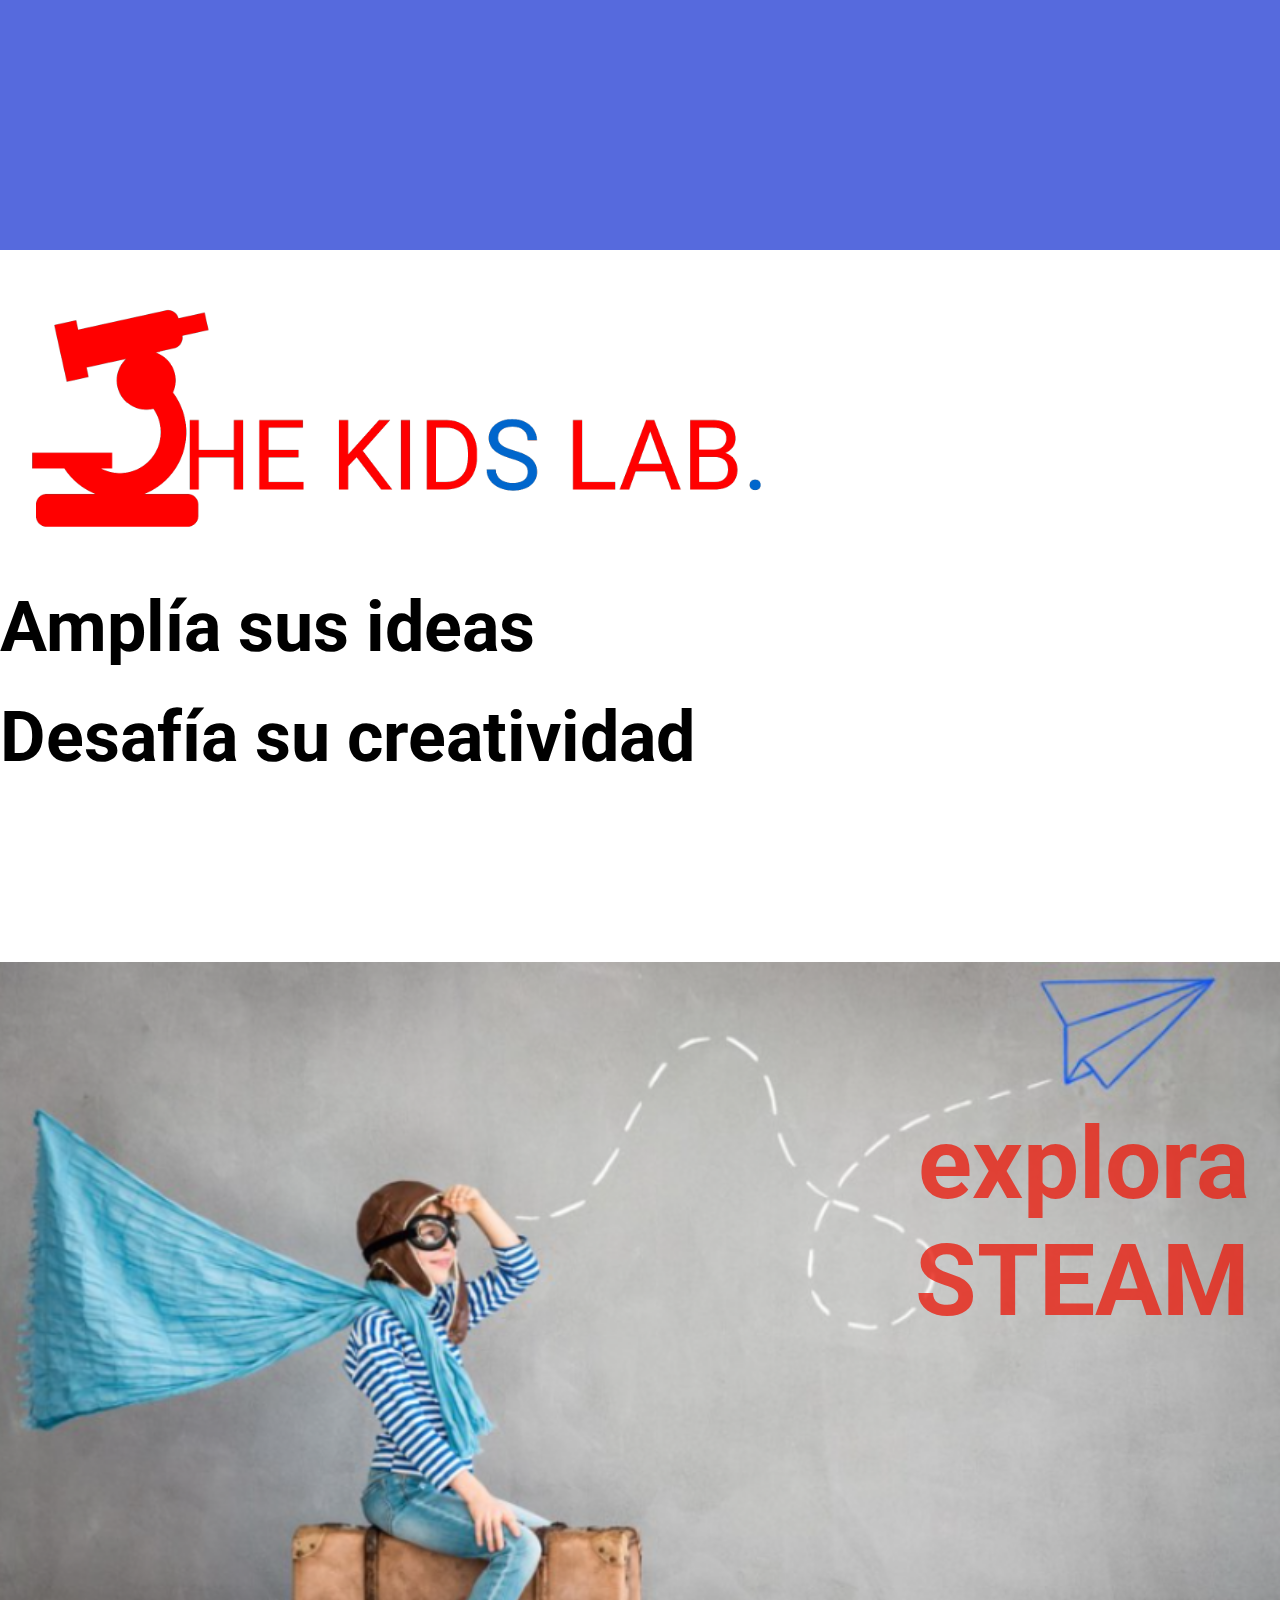
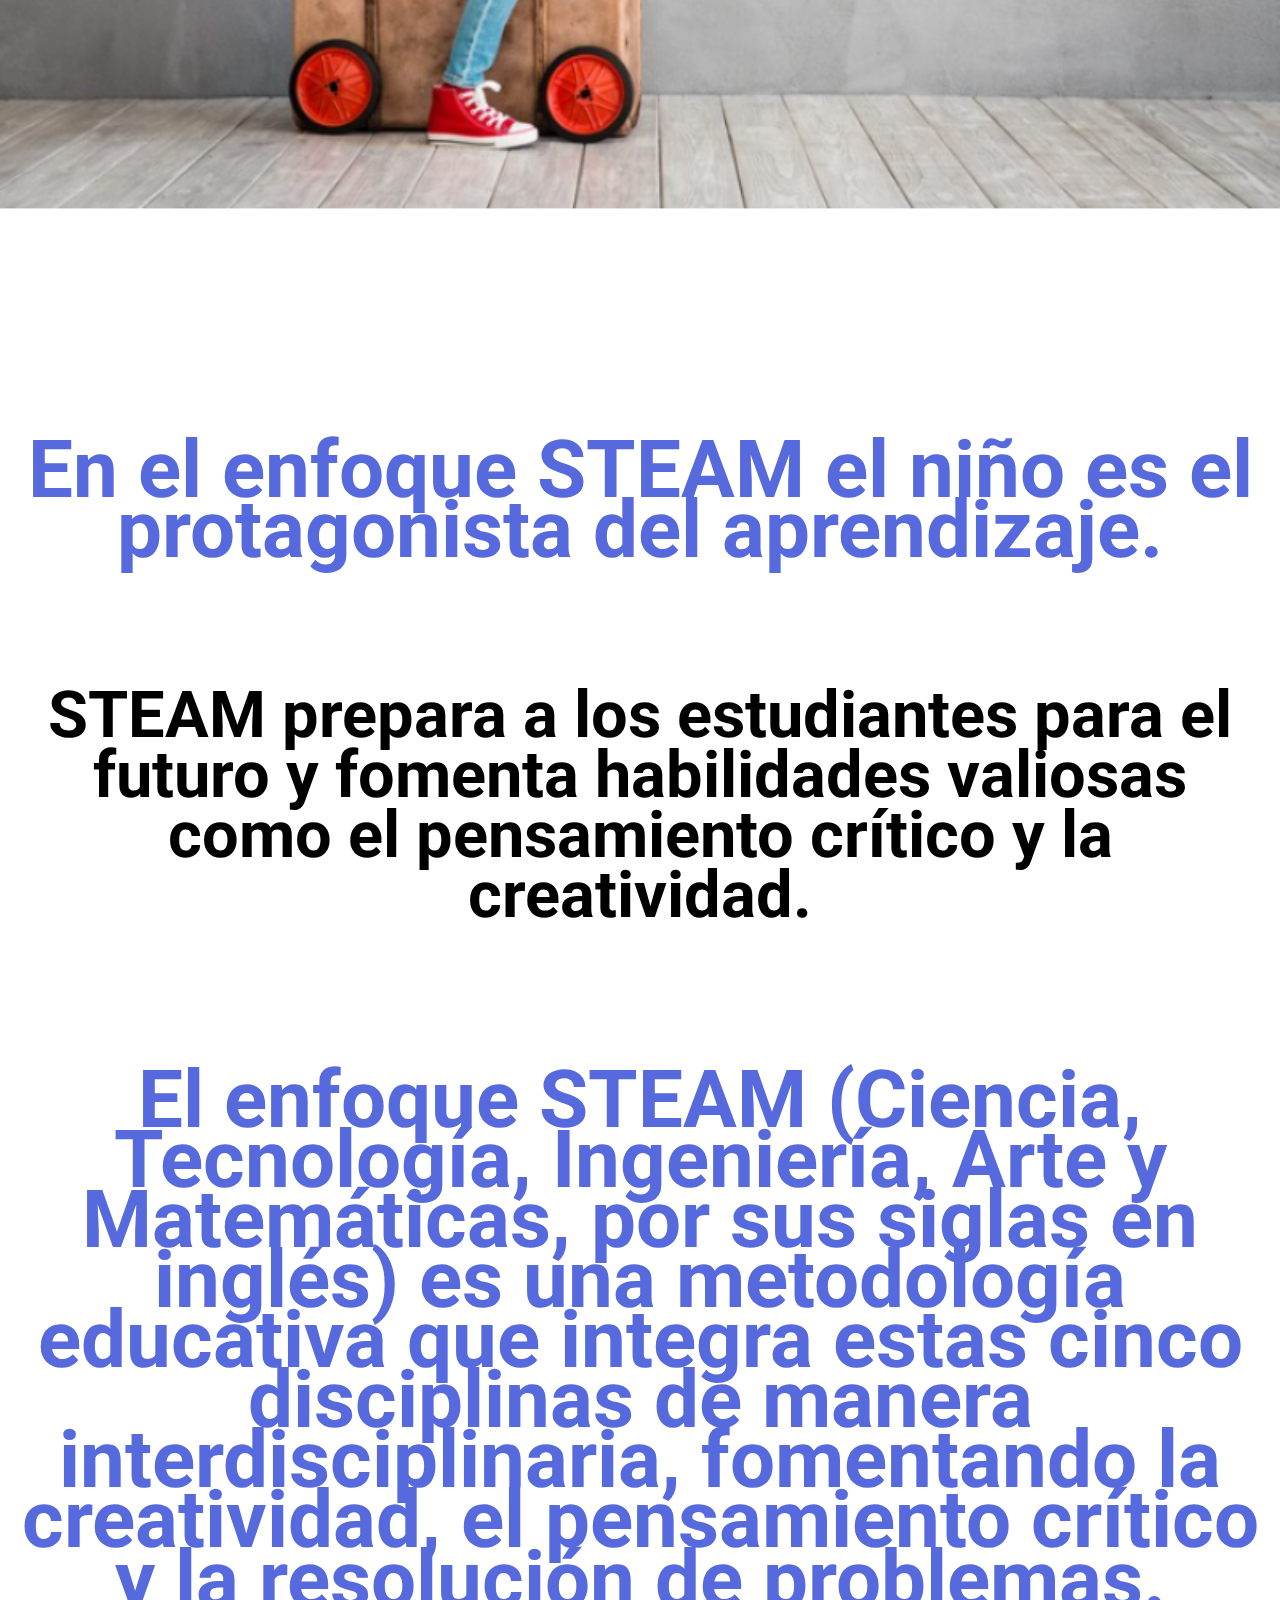
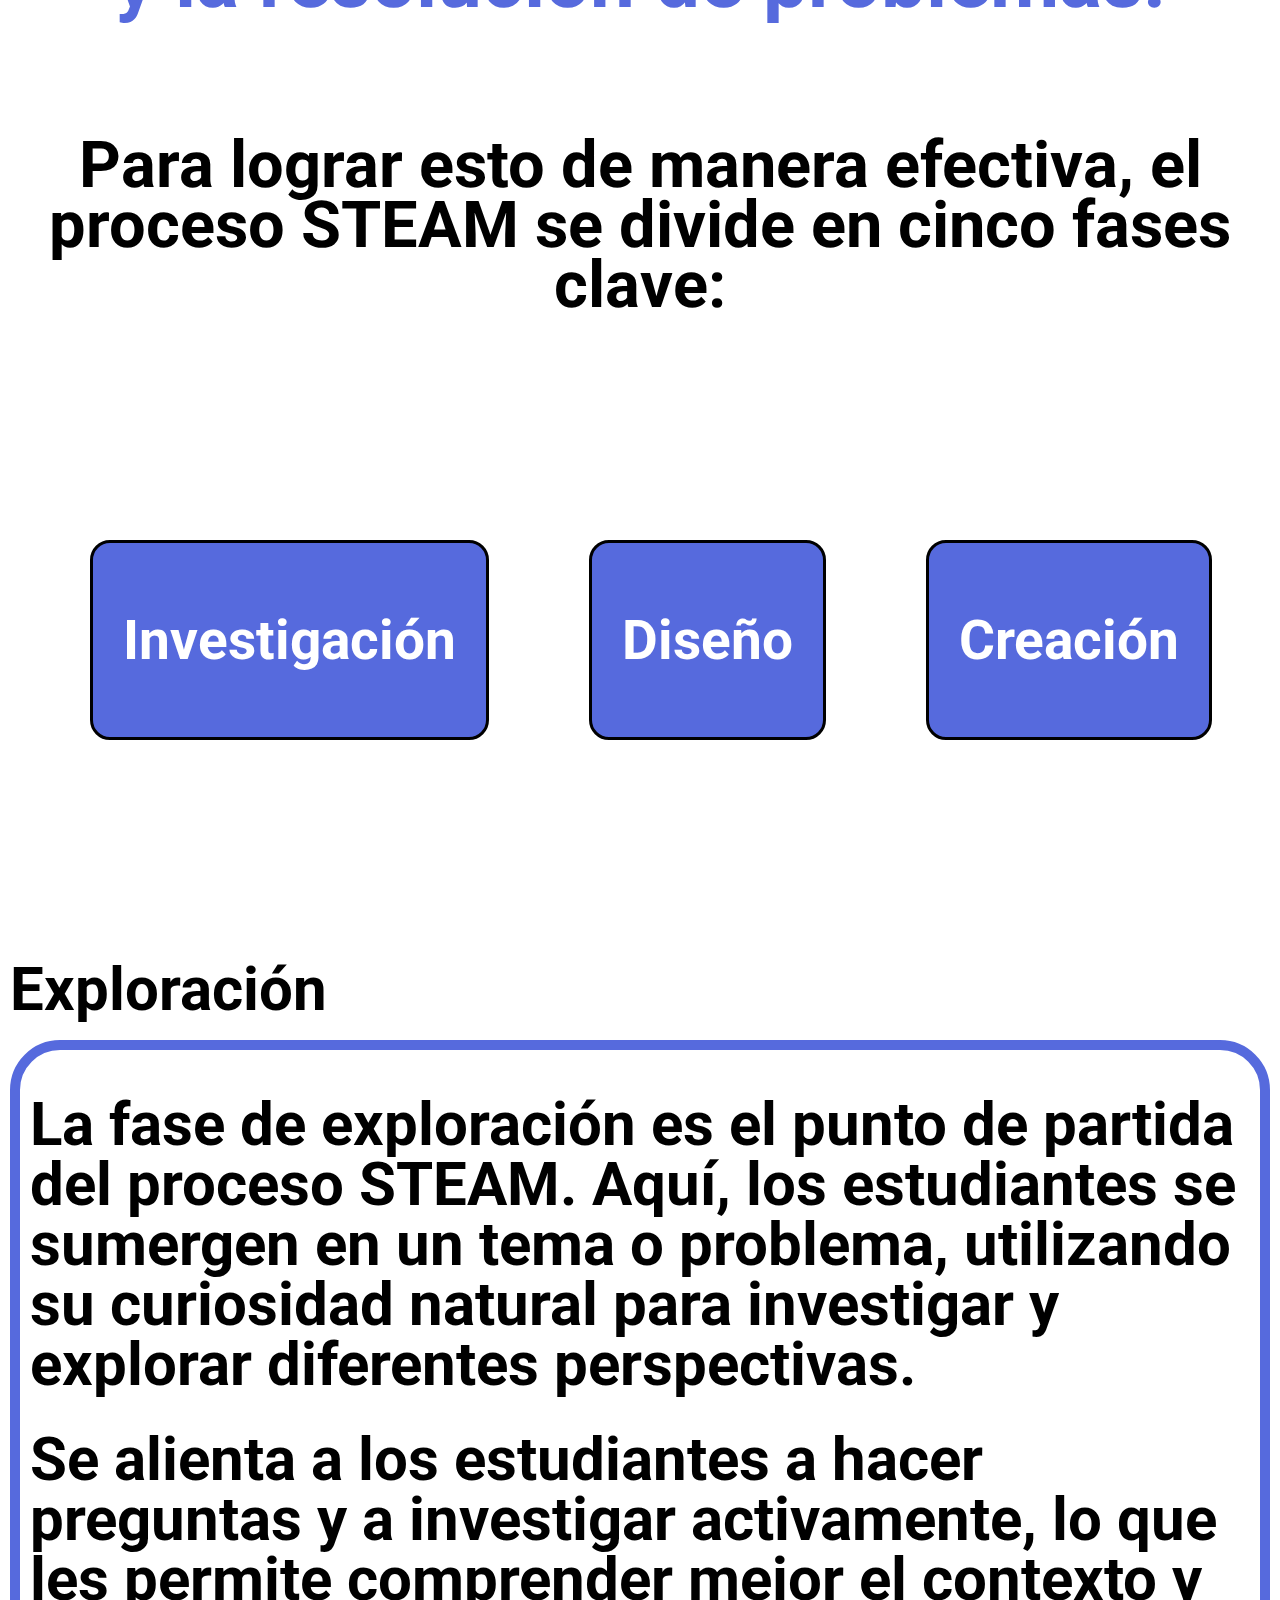
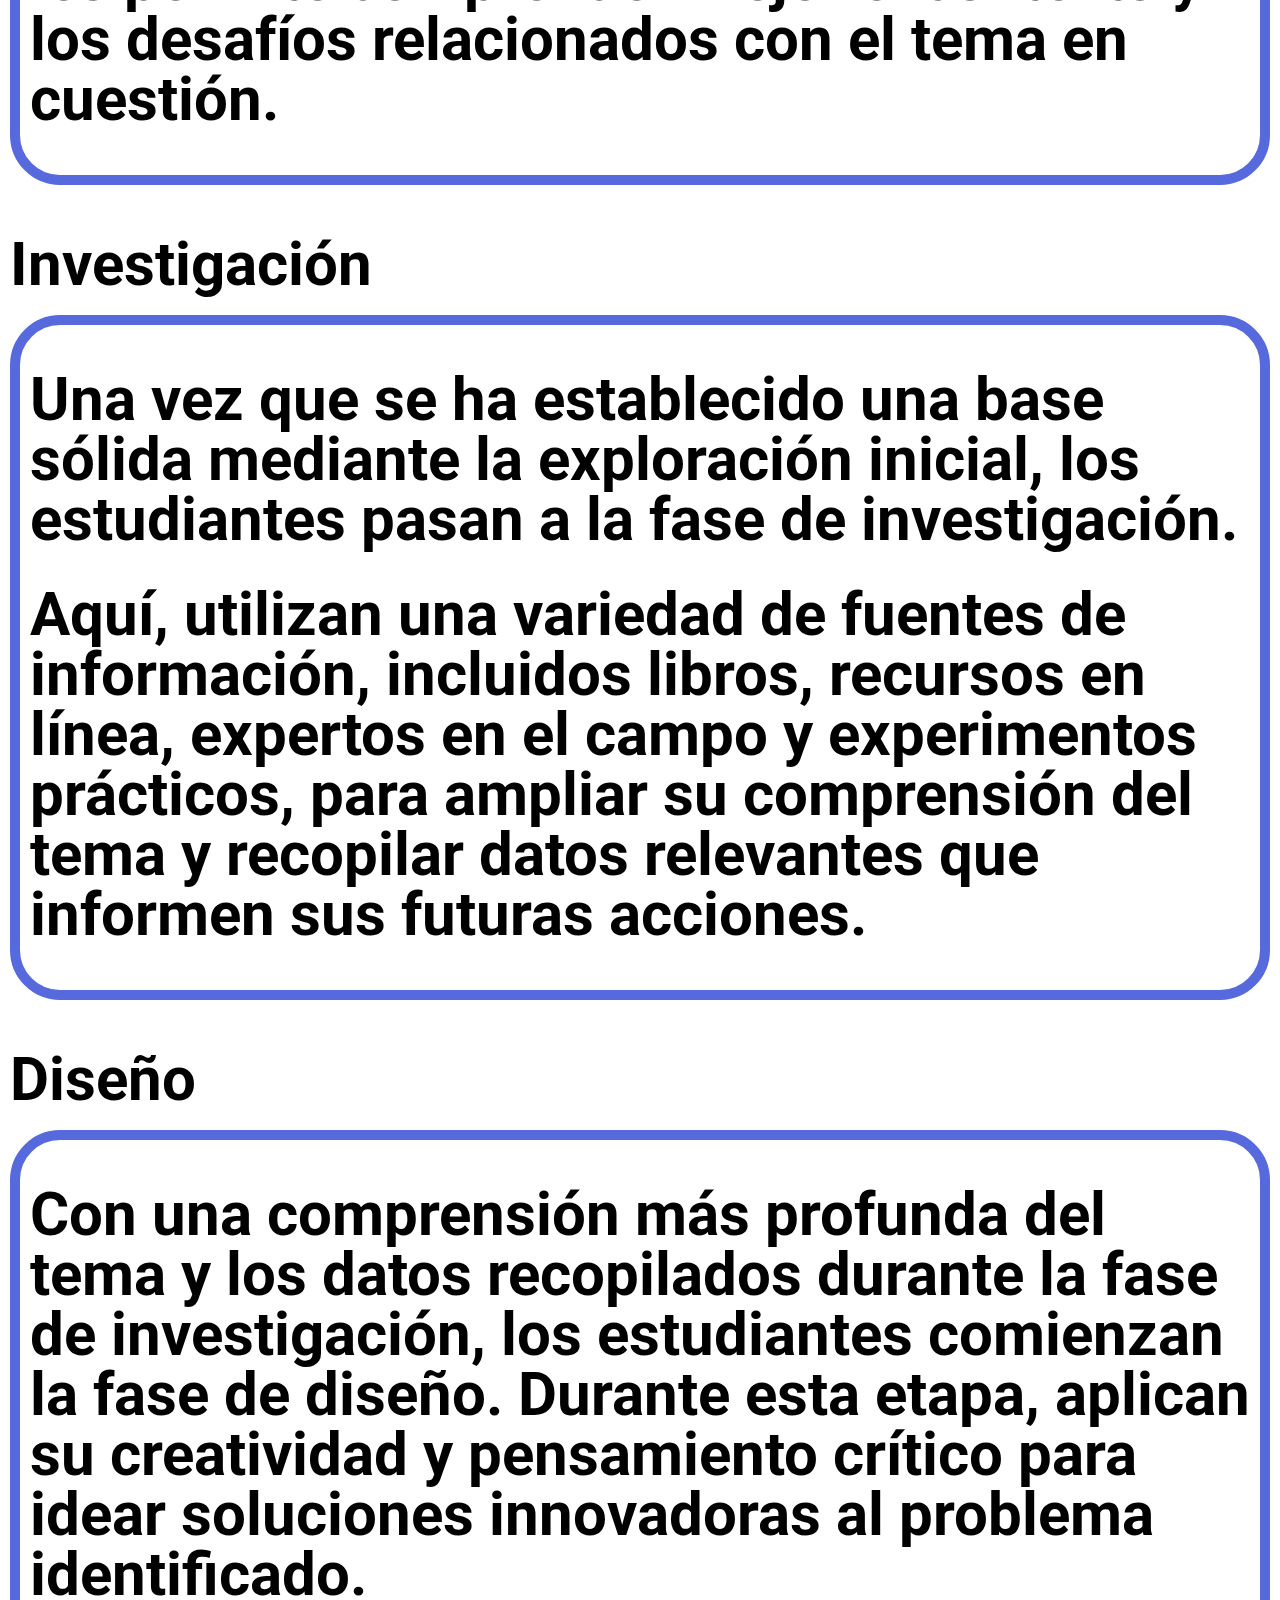
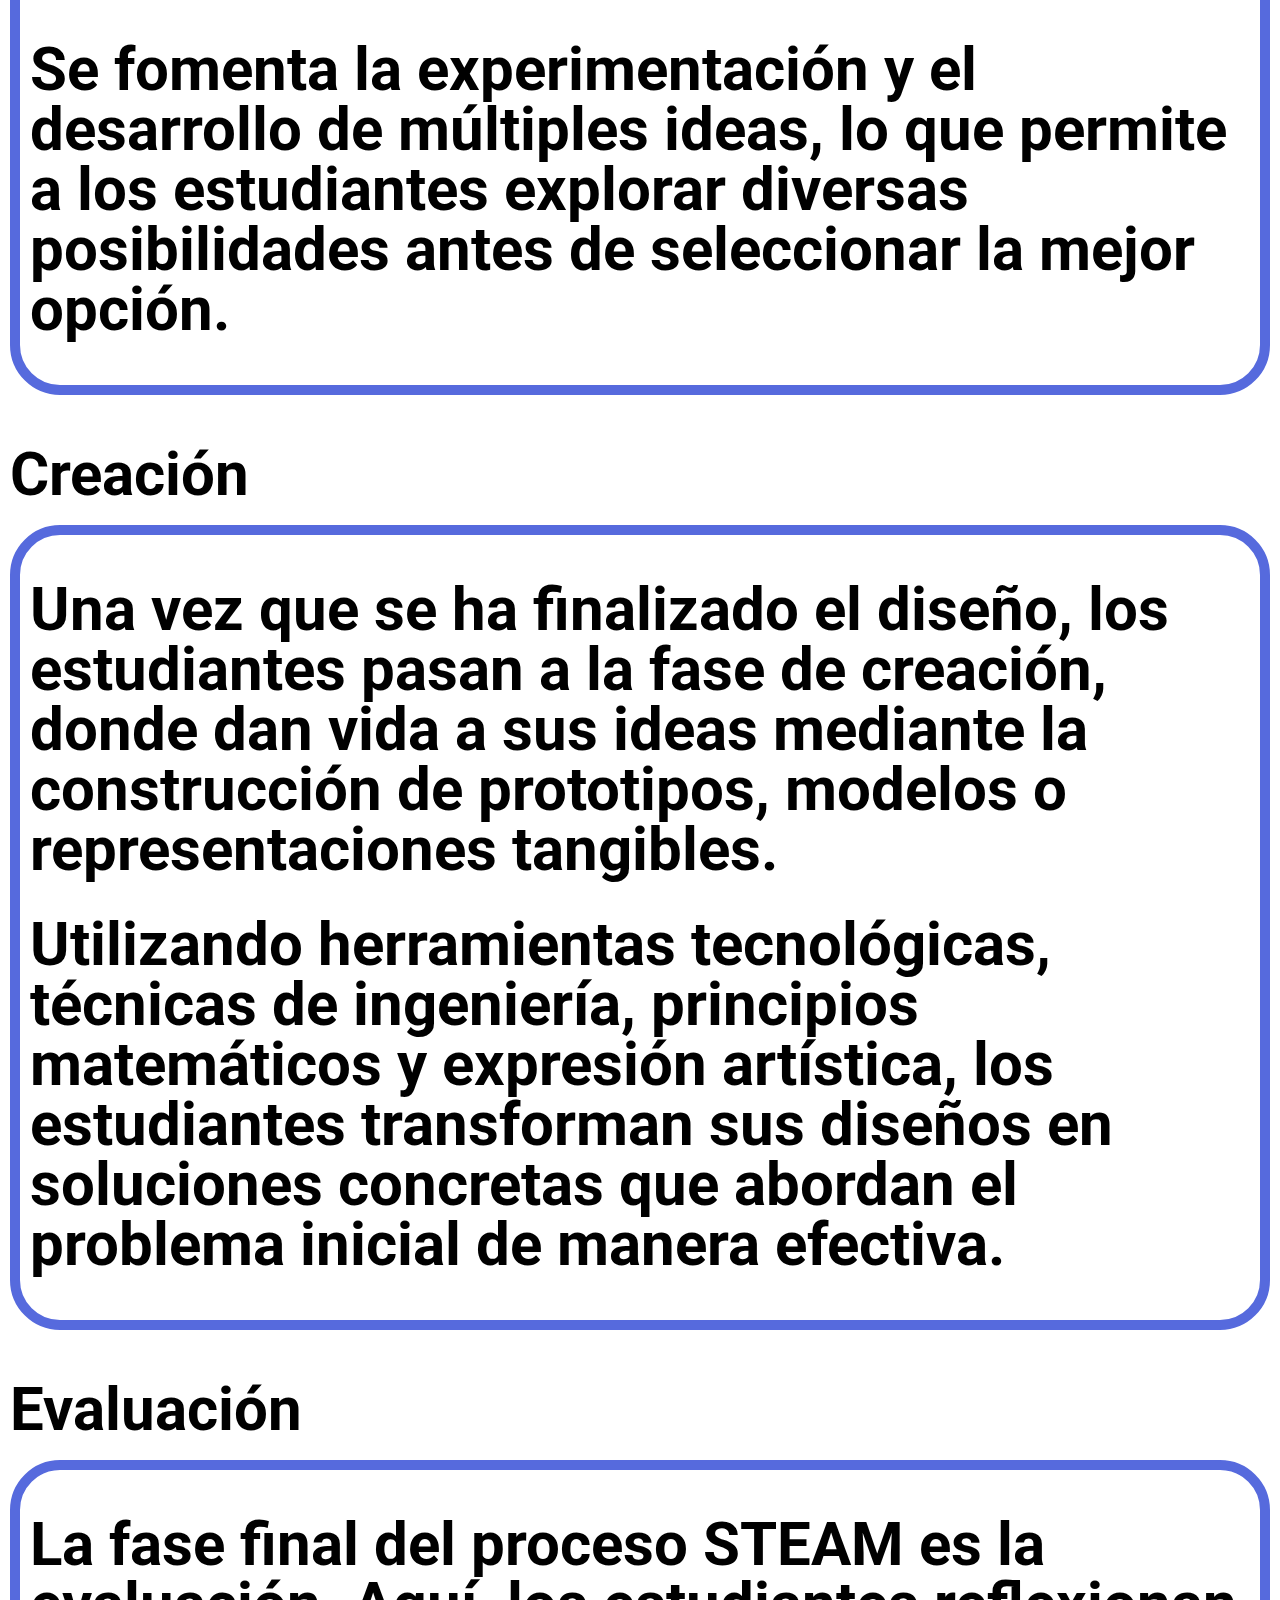
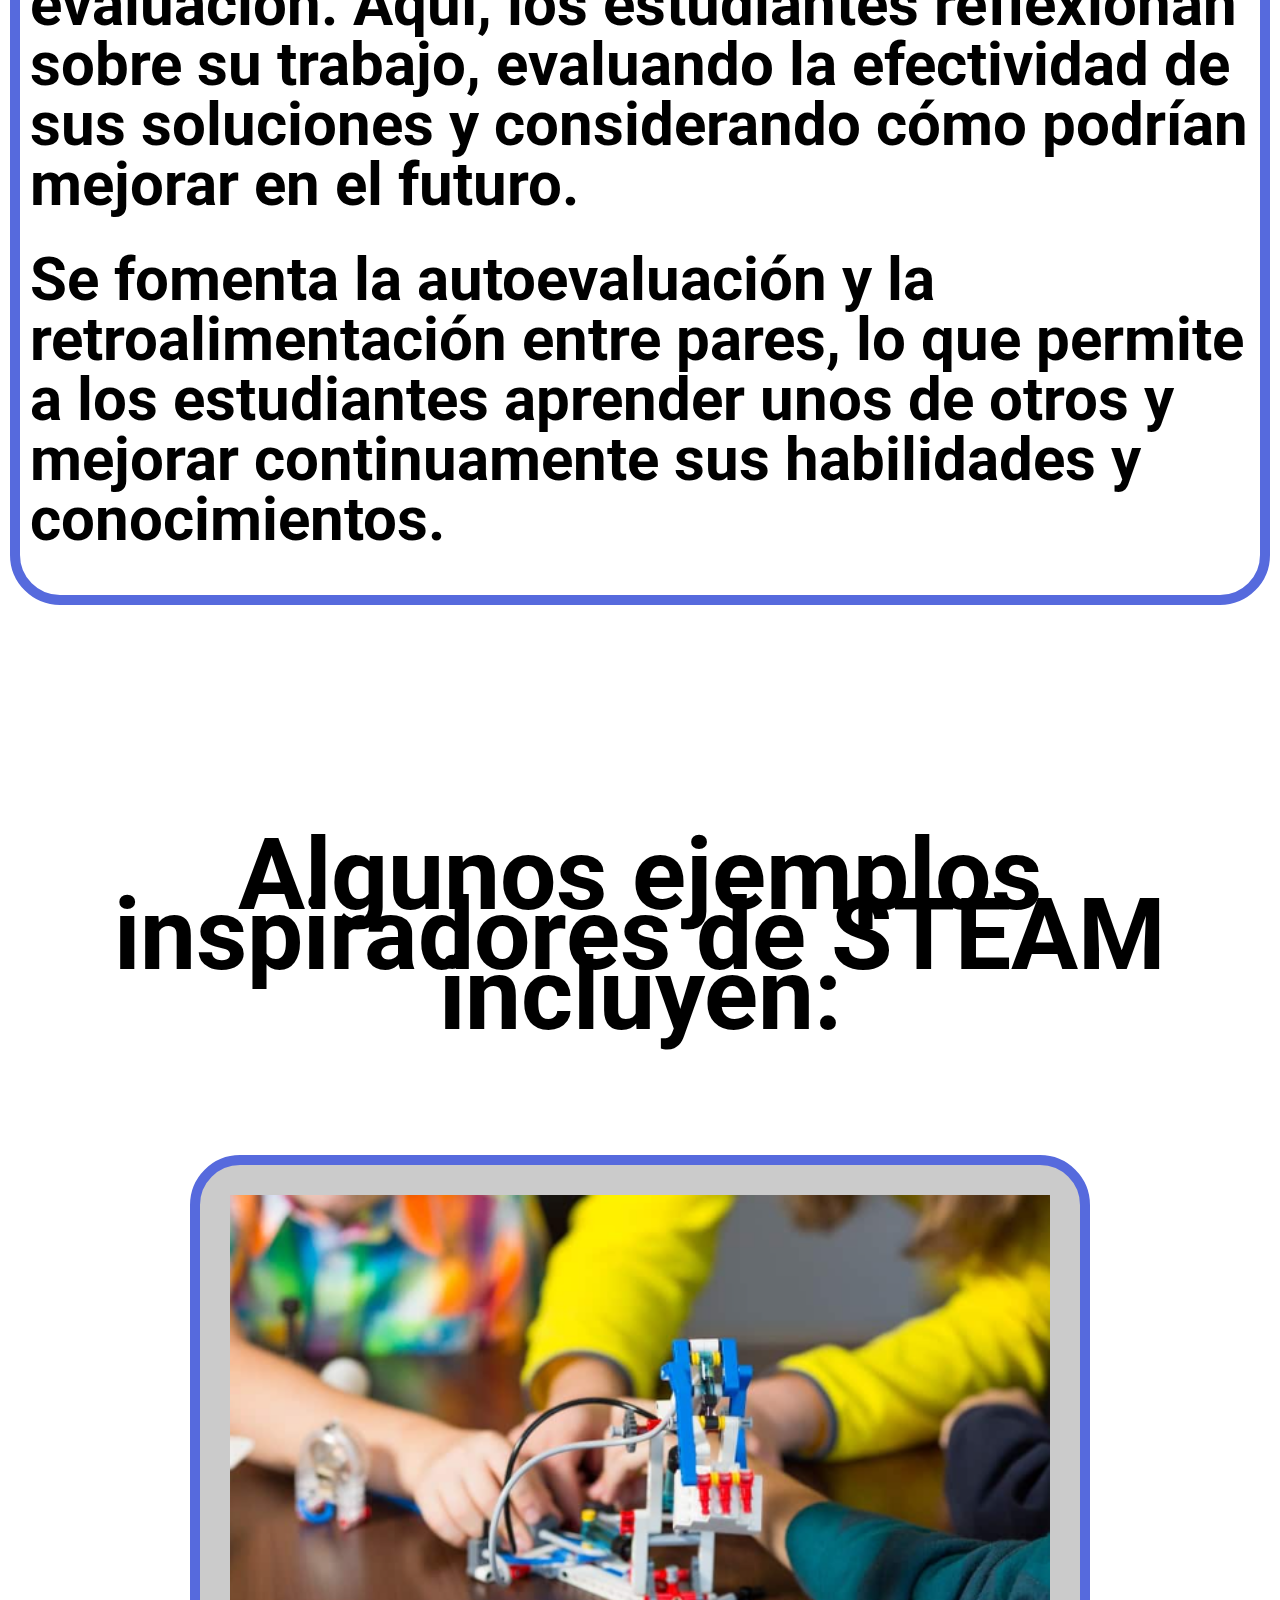
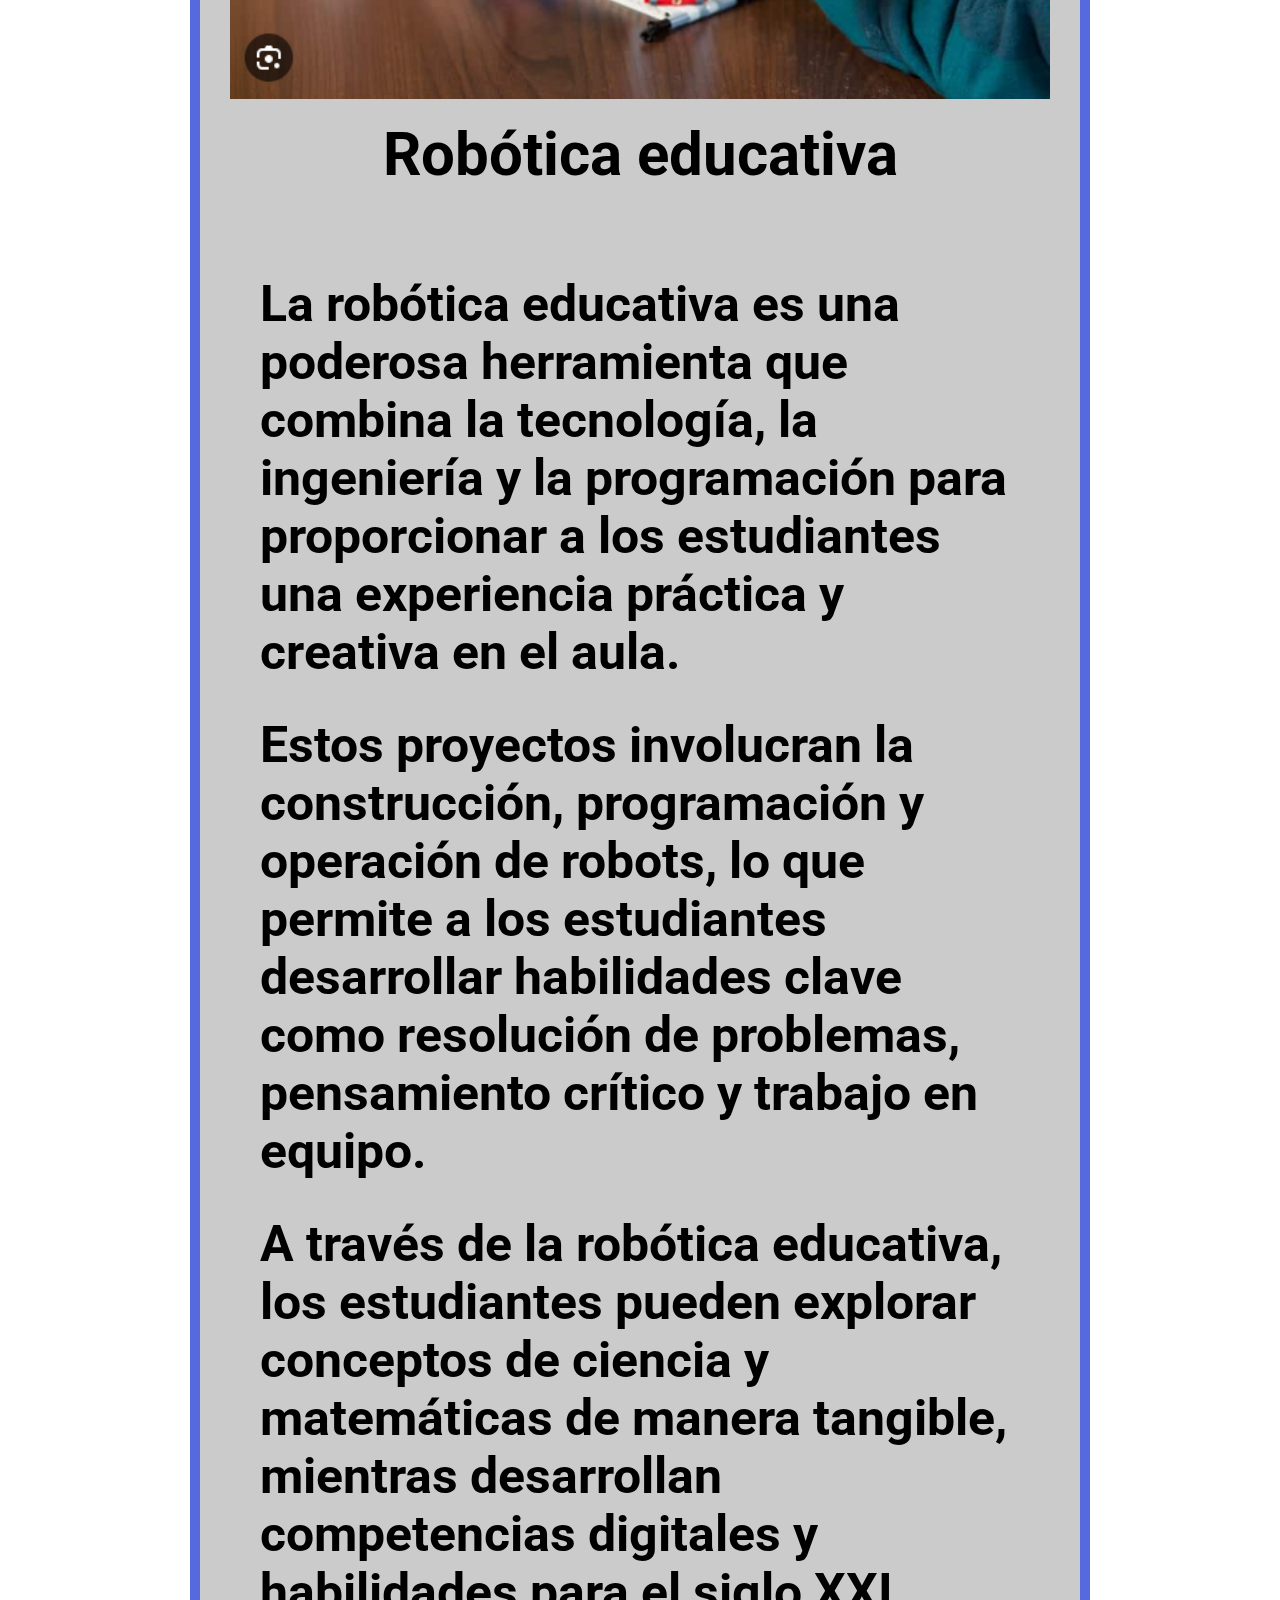
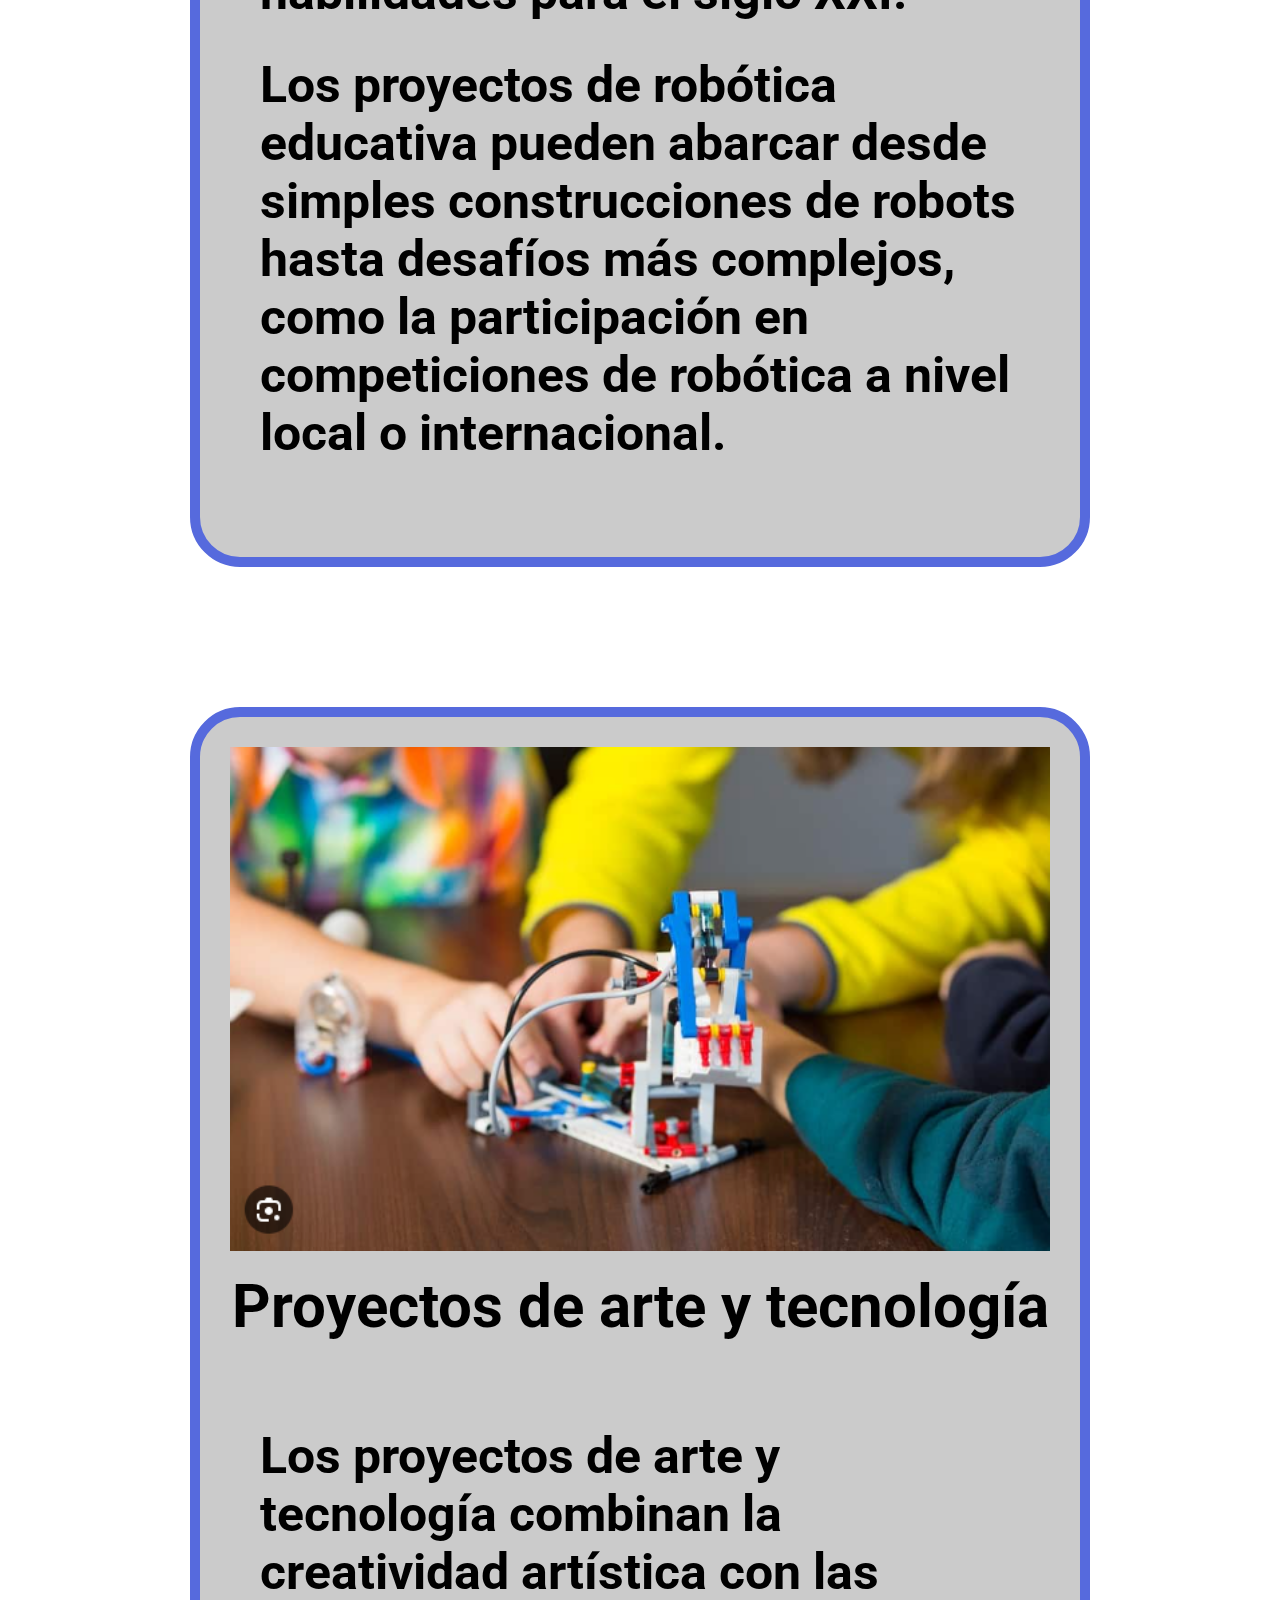
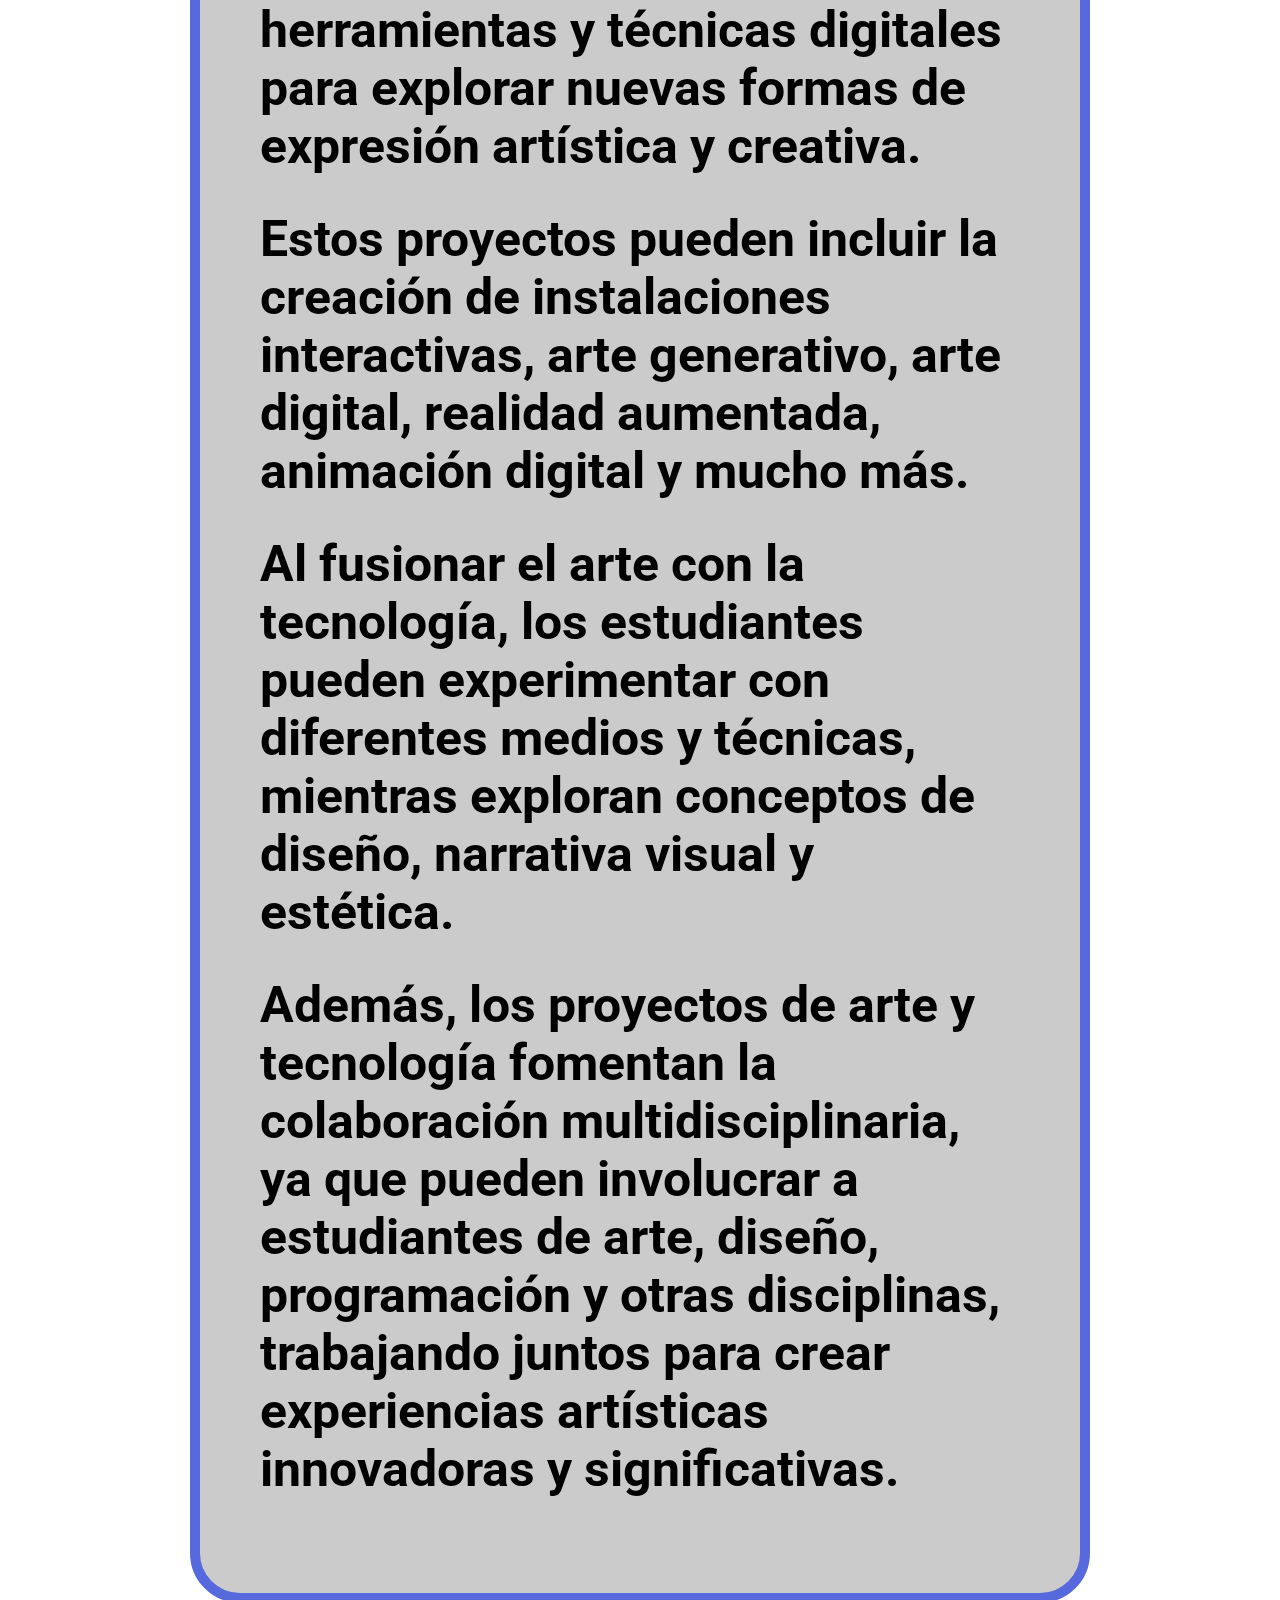
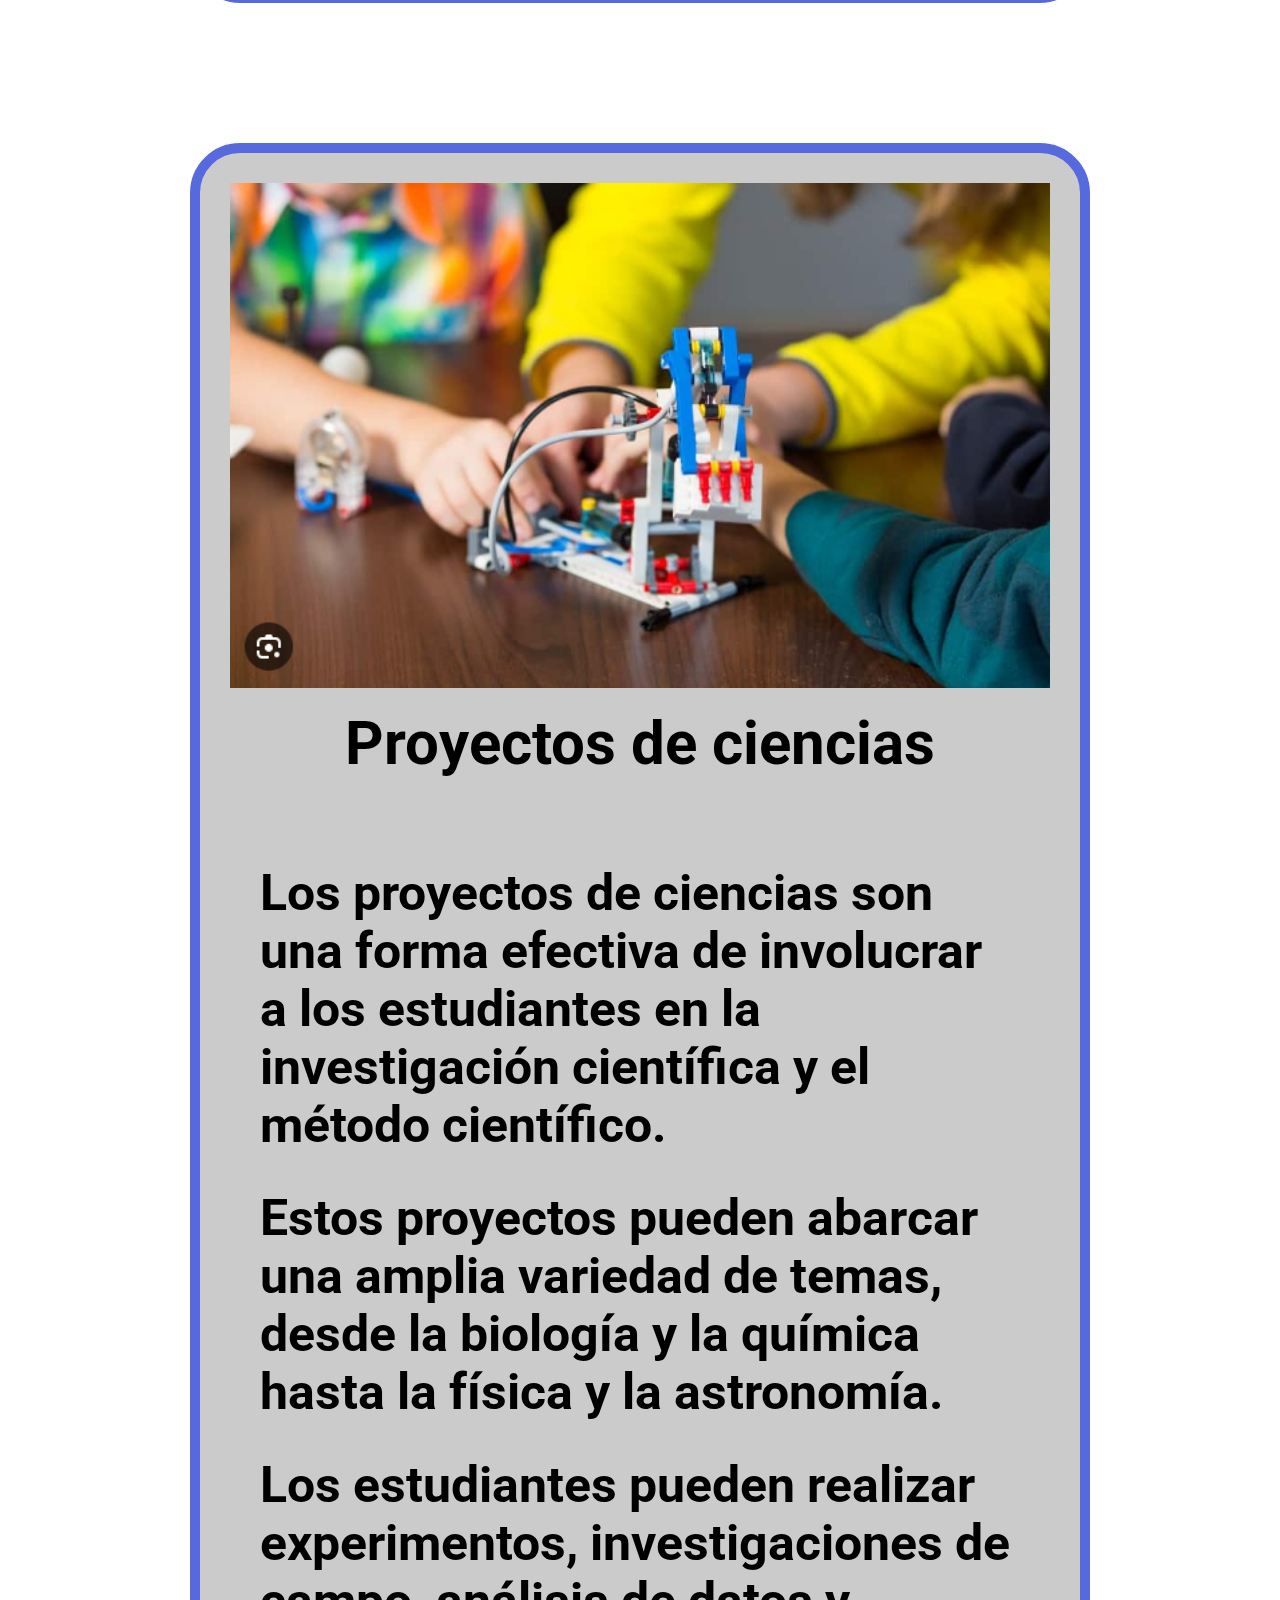
==== exploraSteam.html @ 122ba6ef "Thekidslab.- Preentregable 3" ====
<!DOCTYPE html>
<html lang="es">


<head>
    <meta charset="UTF-8">
    <title>Thekidslab. /Explora STEAM</title>
    <link rel="shortcut icon" href="./img/logotkl.gif" type="image/x-icon">
    <meta name="viewport" content="width=device-width, initial-scale=1.0">
    <meta http-equiv="X-UA-Compatible" content="IE=edge">
    <link rel="stylesheet" href="https://cdnjs.cloudflare.com/ajax/libs/font-awesome/6.5.2/css/all.min.css" integrity="sha512-SnH5WK+bZxgPHs44uWIX+LLJAJ9/2PkPKZ5QiAj6Ta86w+fsb2TkcmfRyVX3pBnMFcV7oQPJkl9QevSCWr3W6A==" crossorigin="anonymous" referrerpolicy="no-referrer" />
    <link rel="stylesheet" href="./style.css">
</head>

<body>
    
    <nav class="navegador">
        <i class="fa-solid fa-bars icono iconoMenu"></i>
        <ul class="navegadorLinks">
            <li class="navegadorLink"><a href="./index.html">Inicio</a></li>
            <li class="navegadorLink"><a href="./exploraSteam.html">Explora STEAM</a></li>
            <li class="navegadorLink"><a href="./recursos.html">Recursos</a></li>
            <li class="navegadorLink"><a href="./talleres.html">Talleres</a></li>
            <li class="navegadorLink"><a href="./sobreNosotros.html">Sobre Nosotros</a></li>
        </ul>
    </nav>

    <header>
        <img class="headerImage" src="./img/logotklfull.gif" alt="logo de la empresa">
        <h1 class="titulo tituloHeader">
            <p>
                Amplía sus ideas
            </p>
            <p>
                Desafía su creatividad
            </p>
        </h1>
    </header>
    
    <main class="main">
        <div class="mainImage">
            <img class="mainImage" src="./img/ninoavion.png">
            <h2 class="titulo tituloMainImage">
                <p>explora</p>
                <p>STEAM</p>
            </h2>
        </div>    
    </main>

    <section class="sectionA">
        <h3 class="sectionAtext">
            <p class="sectionAtext sectionAtextPar1">
                En el enfoque STEAM el niño es el protagonista del aprendizaje.
            </p>
            <p class="sectionAtext sectionAtextPar2">
                STEAM prepara a los estudiantes para el futuro y fomenta habilidades valiosas como el pensamiento crítico y la creatividad.
            </p>
        </h3>
    </section>

    <section class="sectionA">
        <h3 class="sectionAtext">
            <p class="sectionAtext sectionAtextPar1">
                El enfoque STEAM (Ciencia, Tecnología, Ingeniería, Arte y Matemáticas, por sus siglas en inglés) es una metodología educativa que integra estas cinco disciplinas de manera interdisciplinaria, fomentando la creatividad, el pensamiento crítico y la resolución de problemas.  
            </p>
            <p class="sectionAtext sectionAtextPar2">
                Para lograr esto de manera efectiva, el proceso STEAM se divide en cinco fases clave:
            </p>            
            <nav class="navegadorSectionA">
                <ul class="navegadorSectionAlinks">
                    <li class="navegadorSectionAlink"><a href="#exploracion">Exploración</a></li>
                    <li class="navegadorSectionAlink"><a href="#investigacion">Investigación</a></li>
                    <li class="navegadorSectionAlink"><a href="#diseno">Diseño</a></li>
                    <li class="navegadorSectionAlink"><a href="#creacion">Creación</a></li>
                    <li class="navegadorSectionAlink"><a href="#evaluacion">Evaluación</a></li>
                </ul>
            </nav>
        </h3>
        
        <section id="exploracion">
            <h3 class="fasesTitle">
                <p>
                    Exploración
                </p>
            </h3>
            <h4 class="fasesText">
                <p>
                    La fase de exploración es el punto de partida del proceso STEAM. Aquí, los estudiantes se sumergen en un tema o problema, utilizando su curiosidad natural para investigar y explorar diferentes perspectivas.  
                </p>
                <p>
                    Se alienta a los estudiantes a hacer preguntas y a investigar activamente, lo que les permite comprender mejor el contexto y los desafíos relacionados con el tema en cuestión.
                </p>
            </h4>   
        </section>

        <section id="investigacion">
            <h3 class="fasesTitle">
                <p>
                    Investigación
                </p>
            </h3>
            <h4 class="fasesText">
                <p>
                    Una vez que se ha establecido una base sólida mediante la exploración inicial, los estudiantes pasan a la fase de investigación. 
                </p>
                <p>
                    Aquí, utilizan una variedad de fuentes de información, incluidos libros, recursos en línea, expertos en el campo y experimentos prácticos, para ampliar su comprensión del tema y recopilar datos relevantes que informen sus futuras acciones.
                </p>
            </h4>
        </section>

        <section id="diseno">
            <h3 class="fasesTitle">
                <p>
                    Diseño
                </p>
            </h3>
            <h4 class="fasesText">
                <p>
                    Con una comprensión más profunda del tema y los datos recopilados durante la fase de investigación, los estudiantes comienzan la fase de diseño. Durante esta etapa, aplican su creatividad y pensamiento crítico para idear soluciones innovadoras al problema identificado. 
                </p>
                <p>
                    Se fomenta la experimentación y el desarrollo de múltiples ideas, lo que permite a los estudiantes explorar diversas posibilidades antes de seleccionar la mejor opción.
                </p>
            </h4>

        </section>
        <section id="creacion">
            <h3 class="fasesTitle">
                <p>
                    Creación
                </p>
            </h3>
            <h4 class="fasesText">               
                    <p>Una vez que se ha finalizado el diseño, los estudiantes pasan a la fase de creación, donde dan vida a sus ideas mediante la construcción de prototipos, modelos o representaciones tangibles. 
                    </p>
                   <p>Utilizando herramientas tecnológicas, técnicas de ingeniería, principios matemáticos y expresión artística, los estudiantes transforman sus diseños en soluciones concretas que abordan el problema inicial de manera efectiva.
            </h4>
        </section>
        <section id="evaluacion">
            <h3 class="fasesTitle">
                <p>
                    Evaluación
                </p>
            </h3>
            <h4 class="fasesText">  
                    <p>
                        La fase final del proceso STEAM es la evaluación. Aquí, los estudiantes reflexionan sobre su trabajo, evaluando la efectividad de sus soluciones y considerando cómo podrían mejorar en el futuro.
                    </p>
                   <p>
                    Se fomenta la autoevaluación y la retroalimentación entre pares, lo que permite a los estudiantes aprender unos de otros y mejorar continuamente sus habilidades y conocimientos.
                   </p>
            </h4>
        </section>

    </section>

    <section class="sectionB">
        <h3>
            <p class="sectionBtitle">
                Algunos ejemplos inspiradores de STEAM incluyen: 
            </p>
        </h3>   
        <div class="tarjetas">
            <div class="tarjeta">
                <img class="tarjetaim" src="./img/robotica.PNG">
                <h2 class="tarjetaTitle"> Robótica educativa</h2>
                <h3 class="tarjetaText"> 
                    <p>La robótica educativa es una poderosa herramienta que combina la tecnología, la ingeniería y la programación para proporcionar a los estudiantes una experiencia práctica y creativa en el aula.</p>
                    <p>Estos proyectos involucran la construcción, programación y operación de robots, lo que permite a los estudiantes desarrollar habilidades clave como resolución de problemas, pensamiento crítico y trabajo en equipo. </p>
                    <p>A través de la robótica educativa, los estudiantes pueden explorar conceptos de ciencia y matemáticas de manera tangible, mientras desarrollan competencias digitales y habilidades para el siglo XXI. </p>
                    <p>Los proyectos de robótica educativa pueden abarcar desde simples construcciones de robots hasta desafíos más complejos, como la participación en competiciones de robótica a nivel local o internacional.</p>
                </h3>
            </div>
            <div class="tarjeta">
                <img class="tarjetaim" src="./img/robotica.PNG">
                <h2 class="tarjetaTitle"> Proyectos de arte y tecnología</h2>
                <h3 class="tarjetaText"> 
                    <p>Los proyectos de arte y tecnología combinan la creatividad artística con las herramientas y técnicas digitales para explorar nuevas formas de expresión artística y creativa. </p>
                    <p>Estos proyectos pueden incluir la creación de instalaciones interactivas, arte generativo, arte digital, realidad aumentada, animación digital y mucho más. </p>
                    <p>Al fusionar el arte con la tecnología, los estudiantes pueden experimentar con diferentes medios y técnicas, mientras exploran conceptos de diseño, narrativa visual y estética. </p>
                    <p>Además, los proyectos de arte y tecnología fomentan la colaboración multidisciplinaria, ya que pueden involucrar a estudiantes de arte, diseño, programación y otras disciplinas, trabajando juntos para crear experiencias artísticas innovadoras y significativas.</p>
                </h3>
            </div>
            <div class="tarjeta">
                <img class="tarjetaim" src="./img/robotica.PNG">
                <h2 class="tarjetaTitle"> Proyectos de ciencias</h2>
                <h3 class="tarjetaText"> 
                    <p>Los proyectos de ciencias son una forma efectiva de involucrar a los estudiantes en la investigación científica y el método científico. </p>
                    <p>Estos proyectos pueden abarcar una amplia variedad de temas, desde la biología y la química hasta la física y la astronomía. </p>
                    <p>Los estudiantes pueden realizar experimentos, investigaciones de campo, análisis de datos y presentaciones para explorar y entender conceptos científicos de manera práctica y significativa. </p>
                    <p>Los proyectos de ciencias fomentan la curiosidad, la indagación y el pensamiento crítico, permitiendo a los estudiantes desarrollar habilidades de investigación y análisis que son fundamentales para el éxito en el ámbito científico y más allá. </p>
                    <p>Además, estos proyectos pueden culminar en ferias de ciencias, presentaciones o publicaciones académicas, brindando a los estudiantes la oportunidad de compartir sus descubrimientos con la comunidad escolar y más allá.</p>
                </h3>
            </div>
        <h3>
            <p class="sectionBconclusion">
                En conjunto, la robótica educativa, los proyectos de arte y tecnología, y los proyectos de ciencias ofrecen a los estudiantes una experiencia educativa integral que les permite aplicar conocimientos y habilidades de múltiples disciplinas para abordar desafíos del mundo real. 
            </p>
            <p class="sectionBconclusion">
                Al integrar estos tipos de proyectos dentro del enfoque STEAM, se crea un entorno de aprendizaje dinámico y estimulante que prepara a los estudiantes para enfrentar los desafíos del siglo XXI con confianza y creatividad. 
            </p>           
        </h3>  

    </section>

            <footer class="footer1">
                <img class="footer1Image" src="./img/logotklfull.gif" alt="logo de la empresa">
                <div> 
                    <h4 class="footer1Text1">
                         <p>
                            Únete a la comunidad
                        </p>
                    </h4>
                    <h5 class="footer1Text2">
                      y tendrás acceso exclusivo a más de 200 recursos  gratuitos
                    </h5>
                </div>
            </footer>   
            <footer class="footer2">
                <div> 
                    <h6 class="footer2Text1">
                        <p>
                            © 2004 - thekidslab.
                        </p>
                        <p>
                            Términos del Servicio - Política de Privacidad
                        </p>
                    </h6> 
                    <img class="footer2Image" src="./img/logotkl.gif" alt="logo de la empresa">
                 </div>
            </footer>

</body>
</html>
---- style.css ----
@import url("https://fonts.googleapis.com/css2?family=Madimi+One&family=Roboto:ital,wght@0,100;0,300;0,400;0,500;0,700;0,900;1,100;1,300;1,400;1,500;1,700;1,900&display=swap");
@import url("https://fonts.googleapis.com/css2?family=Bebas+Neue&display=swap");
#exploracion {
  font-size: 50px;
  text-align: left;
  font-weight: lighter;
  font-family: "Roboto";
  font-style: normal;
  margin-bottom: 40px;
}

#investigacion {
  font-size: 50px;
  text-align: left;
  font-weight: lighter;
  font-family: "Roboto";
  font-style: normal;
  margin-bottom: 40px;
}

#diseno {
  font-size: 50px;
  text-align: left;
  font-weight: lighter;
  font-family: "Roboto";
  font-style: normal;
  margin-bottom: 40px;
}

#creacion {
  font-size: 50px;
  text-align: left;
  font-weight: lighter;
  font-family: "Roboto";
  font-style: normal;
  margin-bottom: 40px;
}

#evaluacion {
  font-size: 50px;
  text-align: left;
  font-weight: light;
  font-family: "Roboto";
  font-style: normal;
  margin-bottom: 40px;
}

.fasesTitle {
  display: flex;
  font-size: 80px;
  font-family: "Roboto";
  font-style: normal;
  padding: 50px;
}

.tallerTitleText2 {
  grid-area: proyD;
  font-size: 50px;
  text-align: right;
  justify-items: center;
  font-weight: light;
  font-family: "Roboto";
  font-style: normal;
  padding: 30px;
  align-self: end;
}

.fasesText p {
  margin-bottom: 35px;
  margin-top: 35px;
}

.fasesText {
  display: block;
  font-size: 65px;
  font-family: "Roboto";
  font-style: normal;
  padding: 50px;
  margin-bottom: 0px;
  border: 10px solid rgb(86, 106, 221);
  border-radius: 50px;
  margin-left: 50px;
  margin-right: 50px;
}

.footer1 {
  background-color: rgba(128, 128, 128, 0.411);
  display: block;
  width: 100%;
  height: auto;
  padding: 20px;
  border-top: 0px none white;
  margin-top: 500px;
}

.footer1Image {
  width: 500px;
  display: block;
  margin: auto;
}

.footer1Text1 {
  font-size: 60px;
  text-align: center;
  font-family: "Roboto";
  font-weight: bold;
  display: block;
  padding: 10px;
}

.footer1Text2 {
  font-size: 50px;
  text-align: center;
  font-weight: normal;
  font-family: "Roboto";
  font-style: normal;
  display: block;
  padding: 20px;
}

.footer2 {
  background-color: white;
  display: block;
  width: 100%;
  height: 250px;
  padding: 20px;
}

.footer2Image {
  width: 100px;
  display: block;
}

.footer2Text1 {
  display: block;
  font-size: 40px;
  text-align: left;
  font-family: "Roboto";
  font-style: normal;
}

.sectionCform {
  width: 1500px;
  background-color: rgba(128, 128, 128, 0.411);
  border-radius: 20px;
  margin: 200px;
  padding: 30px;
  position: relative;
  display: flex;
  flex-direction: column;
  gap: 20px;
  margin: auto;
}

.sectionCtitleForm {
  display: block;
  font-size: 60px;
  padding: 20px;
  text-align: center;
  font-weight: bold;
  font-family: "Roboto";
  font-style: normal;
}

.textData {
  display: flex;
  font-size: 50px;
  text-align: left;
  font-weight: light;
  font-family: "Roboto";
  font-style: normal;
  justify-content: center;
}

.textData2 {
  font-size: 40px;
  text-align: left;
  font-weight: light;
  font-family: "Roboto";
  font-style: normal;
}

.iconData {
  width: 120px;
}

.dataForm {
  display: flex;
  font-size: 60px;
  padding: 20px;
  font-weight: bold;
  font-family: "Roboto";
  font-style: normal;
  border: 50px;
  justify-content: center;
  padding-top: 50px;
}

.dataFormFill {
  display: flex;
  font-size: 60px;
  width: 100%;
  font-weight: bold;
  font-family: "Roboto";
  font-style: normal;
  justify-content: center;
  padding-bottom: 20px;
}

.dataForm2 {
  display: flex;
  font-size: 40px;
  text-align: left;
  font-weight: bold;
  font-family: "Roboto";
  font-style: normal;
  padding: 20px;
}

.dataForm3 {
  width: 30%;
  height: 100px;
  border-radius: 20px;
  display: flex;
  position: absolute;
  bottom: -50px;
  right: 20px;
  background-color: rgb(233, 166, 20);
  justify-content: center;
  font-size: 60px;
  font-weight: bold;
  font-family: "Roboto";
  font-style: normal;
  align-items: center;
}

.checkbox {
  width: 100%;
}

* {
  margin: 0;
  padding: 0;
  box-sizing: border-box;
  font-family: "Roboto";
}

.tituloHeader p {
  font-size: 70px;
  text-align: left;
  line-height: 10px;
  font-weight: bold;
  display: block;
  padding-bottom: 100px;
}

.tituloInicio {
  font-size: 80px;
}

.headerImage {
  width: 1000px;
  display: flex;
  padding-top: 200px;
}

.sectionDlocation {
  display: flex;
  padding: 30px;
  margin-top: 300px;
  width: 100%;
  justify-content: center;
}

.sectionDmap {
  display: flex;
  width: 60%;
  padding: 30px;
}

.sectionDtext {
  display: flex;
  flex-direction: column;
  justify-content: flex-end;
  height: inherit;
}

.sectionDtext p {
  display: block;
  font-size: 50px;
  text-align: left;
  font-weight: light;
  font-family: "Roboto";
  font-style: normal;
  padding: 30px;
}

.mainImage {
  width: 100%;
  display: block;
  display: flex;
  position: relative;
  margin-bottom: 60px;
  margin-top: 60px;
}

.tituloMainImage {
  font-size: 200px;
  text-align: right;
  width: 30% vw;
  font-weight: bold;
  color: rgb(233, 34, 20);
  opacity: 0.8;
  display: block;
  padding: 100px;
  position: absolute;
  top: 20%;
  right: 20px;
}

.mainText {
  font-size: 50px;
  text-align: center;
  font-weight: normal;
  font-family: "Roboto";
  font-style: normal;
}

@media (max-width: 2200px) {
  .navegadorLinks {
    position: absolute;
    margin-top: 300px;
    top: 0;
    right: 0;
    flex-direction: column;
    gap: 30px;
    right: -100vw;
    transition: right 0.1s ease;
    transition-delay: 2s;
  }
  .navegadorLink a {
    display: block;
    padding: 20px 5px;
    color: white;
    background-color: rgb(86, 106, 221);
    text-decoration: none;
    text-transform: uppercase;
    border-radius: 20px;
    padding: 20px;
    text-align: end;
  }
  .iconoMenu {
    display: block;
    position: absolute;
    color: white;
    margin: 20px;
    font-size: 80px;
  }
  .iconoMenu:hover ~ .navegadorLinks {
    right: 0vw;
  }
  .tituloMainImage {
    font-size: 160px;
    padding: 10px;
  }
}
@media (max-width: 1700px) {
  .tituloMainImage {
    font-size: 130px;
    padding: 10px;
  }
  .tituloHeader p {
    font-size: 70px;
  }
  .headerImage {
    width: 800px;
  }
  .sectionAtext {
    font-size: 60px;
    line-height: 60px;
    padding: 10px;
  }
  .fasesText {
    font-size: 60px;
    line-height: 60px;
    padding: 10px;
    margin: 10px;
  }
  .fasesTitle {
    font-size: 60px;
    line-height: 60px;
    padding: 10px;
    text-align: center;
  }
  .sectionBtitle {
    font-size: 60px;
    line-height: 60px;
    padding: 10px;
  }
}
@media (max-width: 1300px) {
  .tituloMainImage {
    font-size: 100px;
    padding: 10px;
  }
}
@media (max-width: 1000px) {
  .tituloMainImage {
    font-size: 60px;
    padding: 10px;
  }
  .headerImage {
    width: 90%;
    margin: auto;
  }
  .tituloHeader p {
    font-size: 60px;
    text-align: center;
    line-height: 60px;
    padding: 30px;
  }
  .tarjetas {
    padding: 10px;
  }
  .tarjeta {
    width: 98%;
    margin: 10px;
    padding: 10px;
    position: relative;
    display: flex;
    flex-direction: column;
    gap: 30px;
  }
  .tarjetaText {
    margin-top: 0px;
  }
  .tarjetaTitle {
    font-size: 60px;
  }
  .sectionBconclusion {
    font-size: 60px;
  }
  .tarjetasTitulo {
    font-size: 60px;
  }
  .footer2Text1 {
    text-align: center;
  }
  .footer2Image {
    display: none;
  }
}
@media (max-width: 1000px) and (max-width: 500px) {
  .tituloHeader p {
    font-size: 60px;
  }
  .tituloMainImage {
    font-size: 160px;
    padding: 5px;
  }
}
.navegador {
  background-color: rgb(86, 106, 221);
  width: 100%;
  height: 250px;
  padding: 10px;
  display: flex;
  justify-content: flex-end;
  align-items: center;
  top: 0%;
  position: fixed;
  font-size: 55px;
  font-weight: bold;
  gap: 10px;
  z-index: 1;
}

.iconoMenu {
  display: none;
}

.navegadorLinks {
  display: flex;
  gap: 100px;
  list-style: none;
  font-family: "Roboto";
  font-style: normal;
  padding: 20px;
}

.navegadorLink a {
  display: block;
  padding: 20px 5px;
  color: white;
  text-decoration: none;
  text-transform: uppercase;
}

.navegadorSectionAlinks {
  display: flex;
  gap: 100px;
  padding: 200px;
  position: relative;
  align-items: center;
  justify-content: center;
}

.navegadorSectionAlink {
  background-color: rgb(86, 106, 221);
  display: flex;
  width: 800px;
  height: 200px;
  gap: 100px;
  border: 3px solid;
  border-radius: 20px;
  padding: 30px;
  justify-content: center;
  align-items: center;
}

.navegadorSectionAlink a {
  text-align: center;
  font-family: "Roboto";
  font-style: normal;
  list-style: none;
  text-decoration: none;
  color: white;
  font-size: 55px;
  font-weight: bold;
}

.sectionBtarjetas {
  display: flex;
  flex-wrap: wrap;
  justify-content: space-around;
  gap: 30px;
  padding: 100px;
}

.sectionBtarjeta {
  width: 900px;
  margin: 20px;
  position: relative;
  display: flex;
  flex-direction: column;
  gap: 20px;
  margin-bottom: 100px;
}

.sectionBtitle {
  display: block;
  padding: 200px 10px 10px 10px;
  color: black;
  text-align: center;
  font-weight: bold;
  font-family: "Roboto";
  font-size: 100px;
  font-style: normal;
}

.sectionBim {
  width: 100%;
  border-radius: 500px;
}

.sectionBname {
  font-size: 60px;
  text-align: center;
  font-weight: light;
  font-family: "Roboto";
  font-style: normal;
}

.sectionBtext {
  font-size: 50px;
  text-align: center;
  font-weight: light;
  font-family: "Roboto";
  font-style: normal;
}

.sectionBconclusion {
  display: block;
  padding: 200px 10px 10px 10px;
  color: black;
  text-align: center;
  font-weight: bold;
  font-family: "Roboto";
  font-size: 70px;
  font-style: normal;
}

.sectionAp {
  display: flex;
  position: relative;
  justify-content: center;
}

.sectionApText {
  display: flex;
  font-size: 70px;
  text-align: center;
  font-weight: bold;
  font-family: "Roboto";
  font-style: normal;
}

.sectionAlogo {
  width: 1000px;
  display: block;
  margin: auto;
}

.tarjetasTitulo {
  display: block;
  padding: 200px 10px 10px 10px;
  color: black;
  text-align: center;
  font-weight: bold;
  font-family: "Roboto";
  font-size: 80px;
  font-style: normal;
}

.tarjetas {
  display: flex;
  flex-wrap: wrap;
  justify-content: space-around;
  gap: 100px;
  padding: 100px;
}

.tarjeta {
  width: 900px;
  border: 10px solid rgb(86, 106, 221);
  border-radius: 50px;
  background-color: rgba(128, 128, 128, 0.411);
  margin: 20px;
  padding: 30px;
  position: relative;
  display: flex;
  flex-direction: column;
  gap: 20px;
}

.tarjetaIm {
  width: 100%;
}

.tarjetaTitle {
  font-size: 60px;
  text-align: center;
  font-weight: bold;
  font-family: "Roboto";
  font-style: normal;
}

.tarjetaText p {
  margin-bottom: 35px;
  margin-top: 35px;
}

.tarjetaText {
  font-size: 50px;
  text-align: left;
  font-weight: light;
  font-family: "Roboto";
  font-style: normal;
  padding: 30px;
}

.botonTarjeta {
  width: 40%;
  height: 100px;
  border-radius: 20px;
  display: flex;
  position: absolute;
  bottom: -50px;
  right: 20px;
  background-color: rgb(233, 166, 20);
  justify-content: center;
  align-items: center;
}

.botonTarjeta h4 {
  font-size: 50px;
  font-weight: bold;
  font-family: "Roboto";
  font-style: normal;
  display: flex;
  padding: 10px;
  text-align: center;
}

.botonTarjeta {
  width: 40%;
  height: 100px;
  border-radius: 20px;
  display: flex;
  position: absolute;
  bottom: -50px;
  right: 20px;
  background-color: rgb(233, 166, 20);
  justify-content: center;
  align-items: center;
}

.sectionAtextPar1 {
  width: 100%;
  font-size: 80px;
  text-align: center;
  font-weight: bold;
  font-family: "Roboto";
  font-style: bold;
  color: rgb(86, 106, 221);
  padding: 100px 0px 25px 0px;
}

.sectionAtextPar2 {
  width: 100%;
  font-size: 65px;
  text-align: center;
  font-weight: bold;
  font-family: "Roboto";
  font-style: normal;
  padding: 100px 0px 25px 0px;
}

.taller {
  width: 80%;
  height: auto;
  margin: auto;
  display: grid;
  border: 10px solid rgb(86, 106, 221);
  background-color: rgba(128, 128, 128, 0.411);
  place-content: center;
  border-radius: 50px;
  padding: 80px;
  margin-bottom: 200px;
  grid-template-columns: 1fr 1fr 1fr 1fr 1fr 1fr;
  grid-template-rows: 3fr 0.5fr 2fr 0.5fr 0.5fr;
  grid-template-areas: "proyA proyA proyA proyA proyS proyD" "proyC proyC proyC proyC proyF proyF" "proyE proyE proyE proyE proyB proyB" "proyG proyH proyI proyJ proyK proyL" "proyP proyM proyQ proyN proyR proyO";
}

.tallerIm {
  grid-area: proyA;
  width: 100%;
  height: 100%;
  border-radius: 70px;
  -o-object-fit: cover;
     object-fit: cover;
}

.tallerTitle {
  grid-area: proyC;
  font-size: 70px;
  text-align: center;
  justify-items: center;
  font-weight: bold;
  font-family: "Roboto";
  font-style: normal;
  align-self: center;
}

.tallerTitleText2 {
  grid-area: proyD;
  font-size: 60px;
  color: rgb(86, 106, 221);
  text-align: right;
  font-weight: light;
  font-family: "Roboto";
  font-style: normal;
  padding: 30px;
  align-self: end;
}

.tallerTitleText1 {
  grid-area: proyE;
  font-size: 60px;
  text-align: left;
  font-weight: light;
  font-family: "Roboto";
  font-style: normal;
  padding: 30px;
}

.tallerText2 {
  grid-area: proyF;
  font-size: 70px;
  text-align: right;
  font-weight: light;
  font-family: "Roboto";
  font-style: light;
  padding: 30px;
  color: rgb(86, 106, 221);
  align-self: center;
}

.tallerIconData1 {
  grid-area: proyG;
  -o-object-fit: cover;
     object-fit: cover;
  justify-self: end;
  align-self: center;
  font-size: 200px;
}

.tallerTextData1 {
  grid-area: proyH;
  font-size: 60px;
  font-weight: light;
  font-family: "Roboto";
  font-style: normal;
  padding: 30px;
  align-self: center;
}

.tallerIconData2 {
  grid-area: proyI;
  -o-object-fit: cover;
     object-fit: cover;
  justify-self: end;
  align-self: center;
  font-size: 200px;
}

.tallerTextData2 {
  grid-area: proyJ;
  font-size: 60px;
  font-weight: light;
  font-family: "Roboto";
  font-style: normal;
  padding: 30px;
  align-self: center;
}

.tallerIconData3 {
  grid-area: proyK;
  -o-object-fit: cover;
     object-fit: cover;
  justify-self: end;
  align-self: center;
  font-size: 200px;
}

.tallerTextData3 {
  grid-area: proyL;
  font-size: 60px;
  font-weight: light;
  font-family: "Roboto";
  font-style: normal;
  padding: 30px;
  align-self: center;
}

.tallerData1text {
  grid-area: proyM;
  font-size: 50px;
  text-align: Left;
  font-weight: light;
  font-family: "Roboto";
  font-style: light;
  padding: 30px;
}

.tallerData2text {
  grid-area: proyN;
  font-size: 50px;
  text-align: left;
  font-weight: light;
  font-family: "Roboto";
  font-style: light;
  padding: 30px;
}

.tallerData3text {
  grid-area: proyO;
  font-size: 50px;
  text-align: left;
  font-weight: light;
  font-family: "Roboto";
  font-style: light;
  padding: 30px;
}/*# sourceMappingURL=style.css.map */
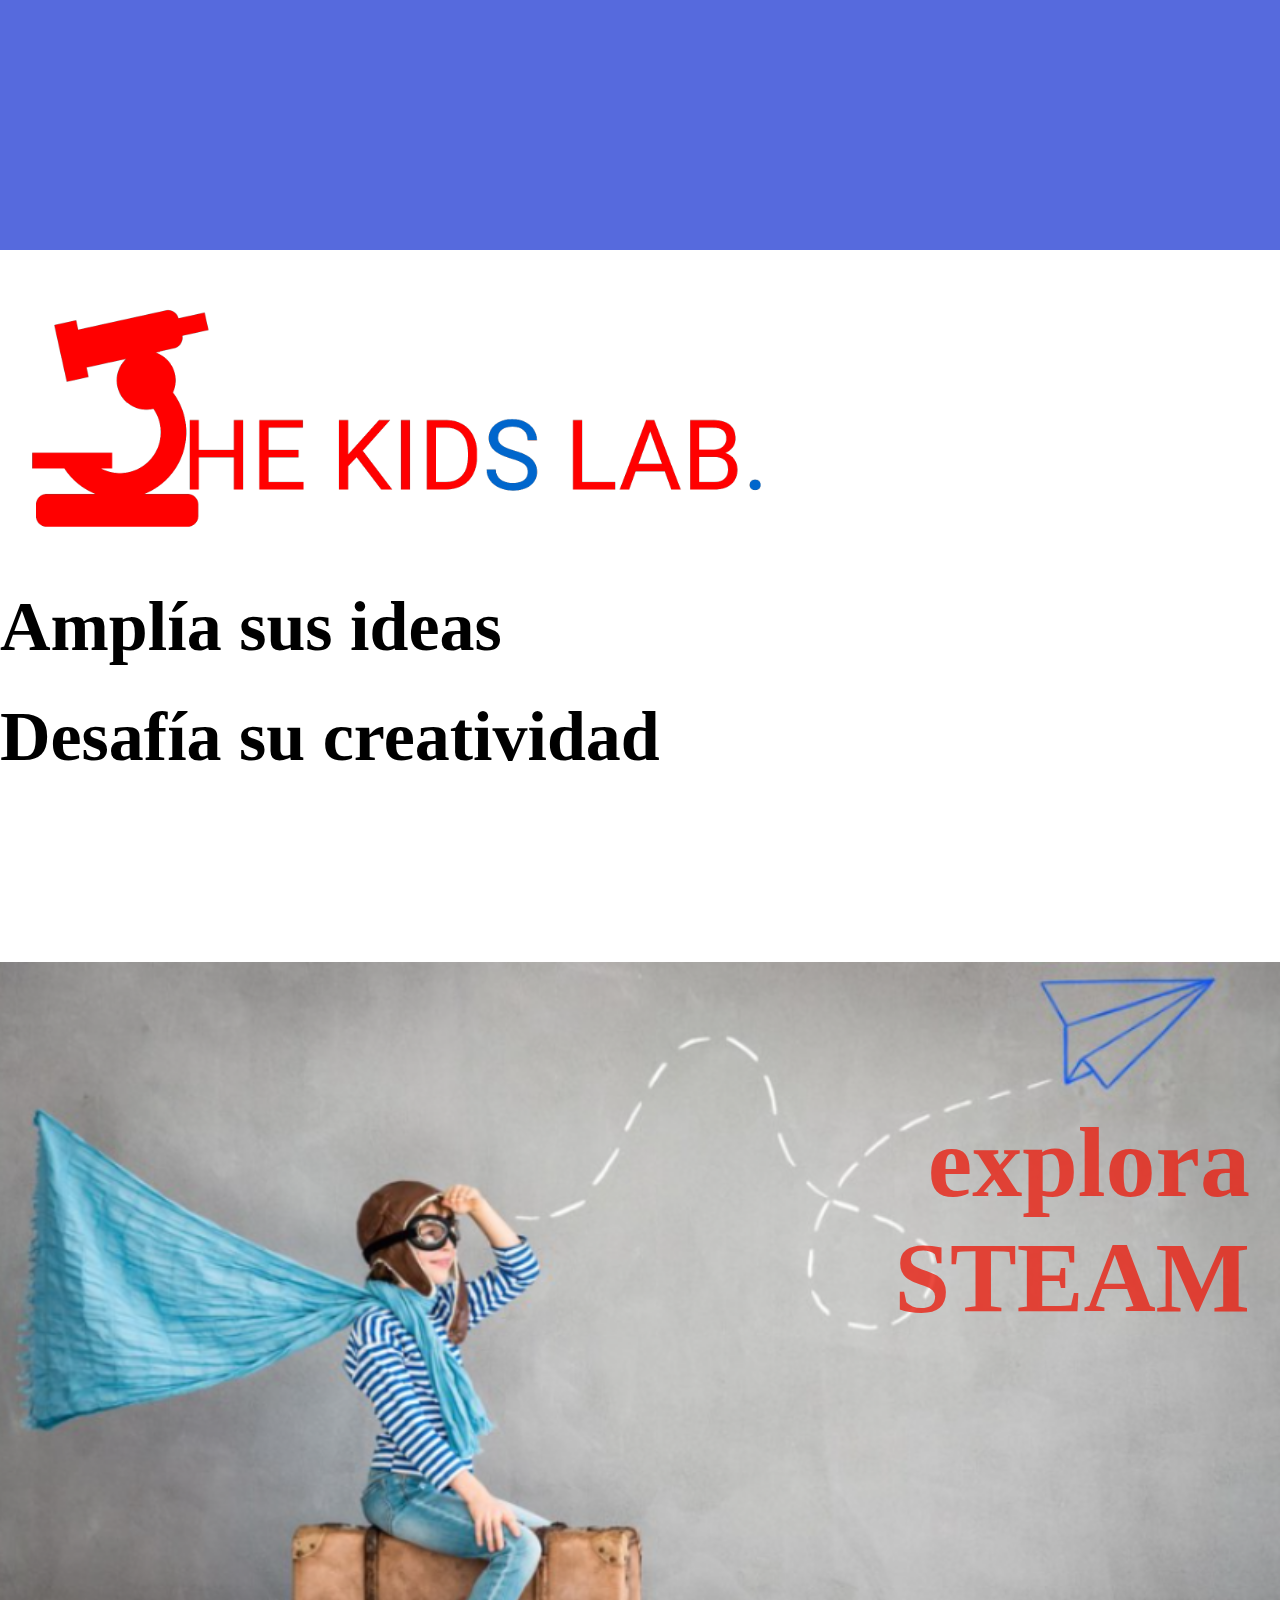
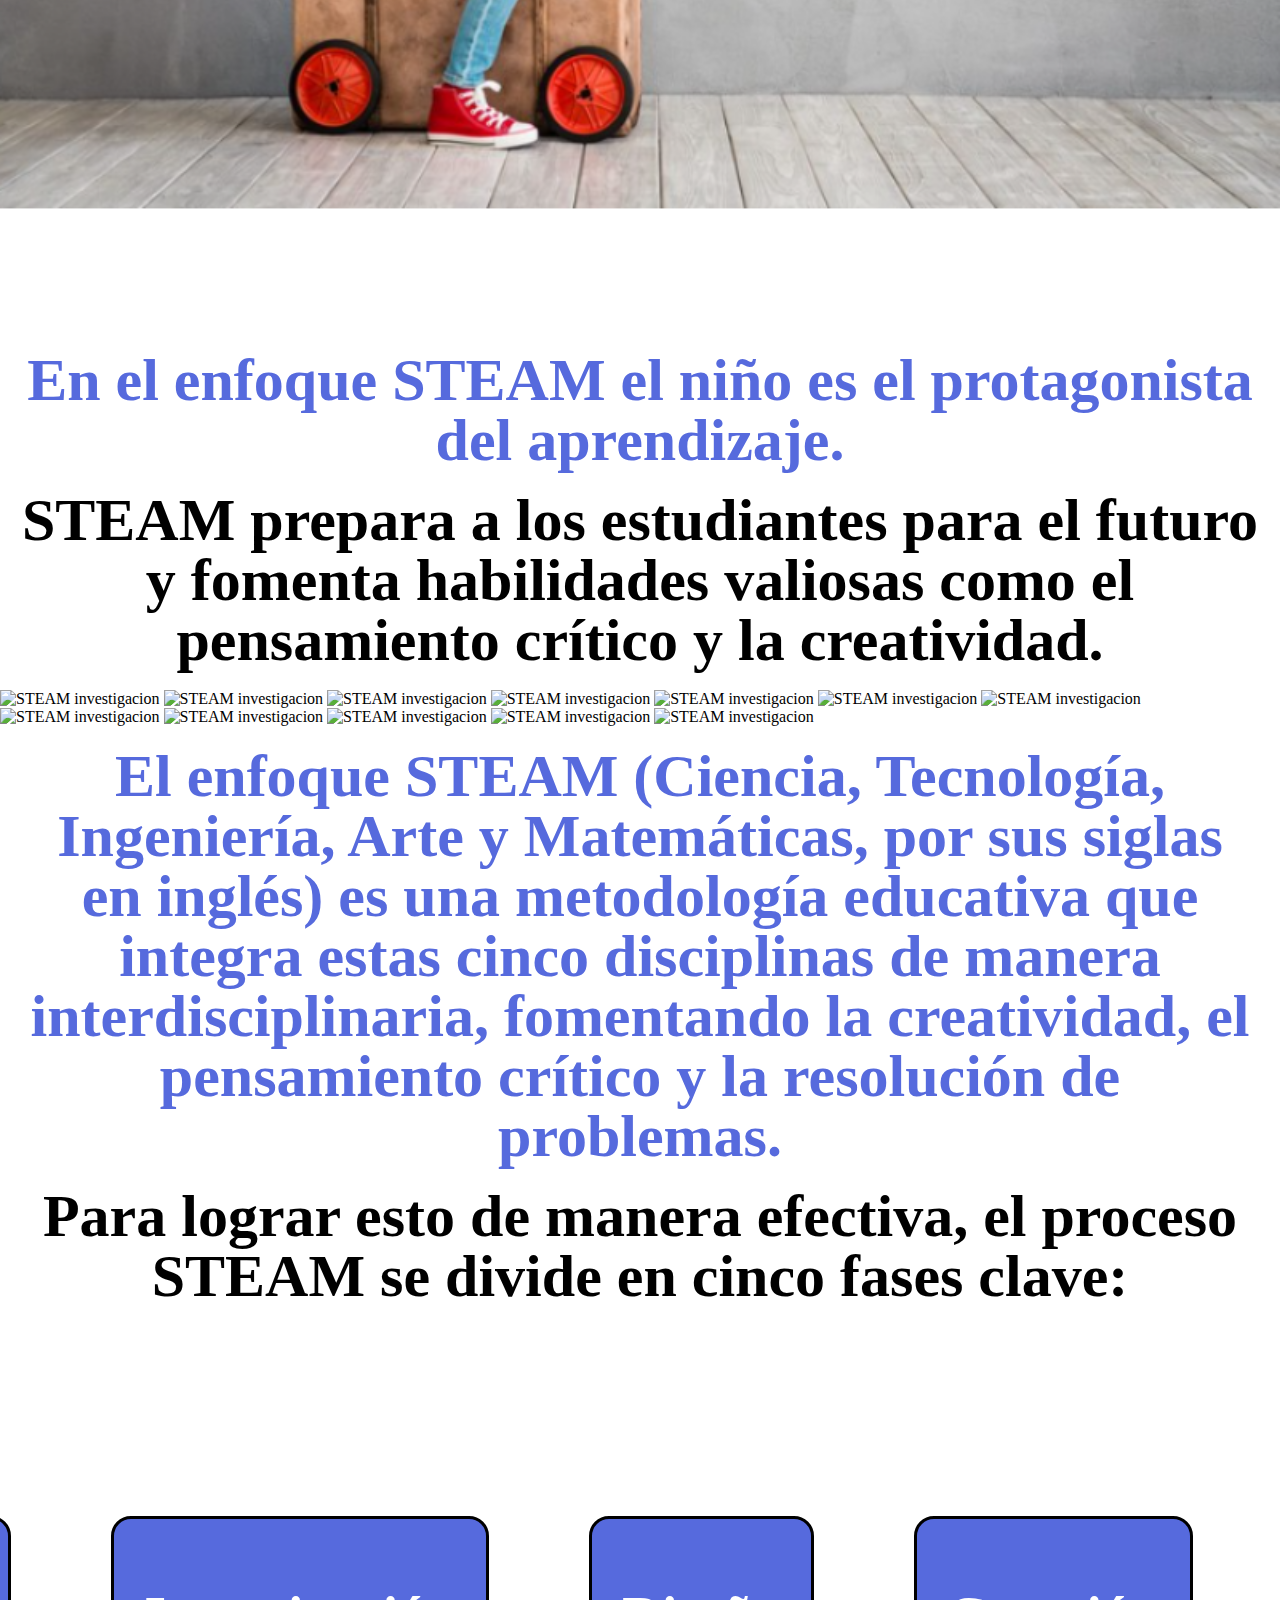
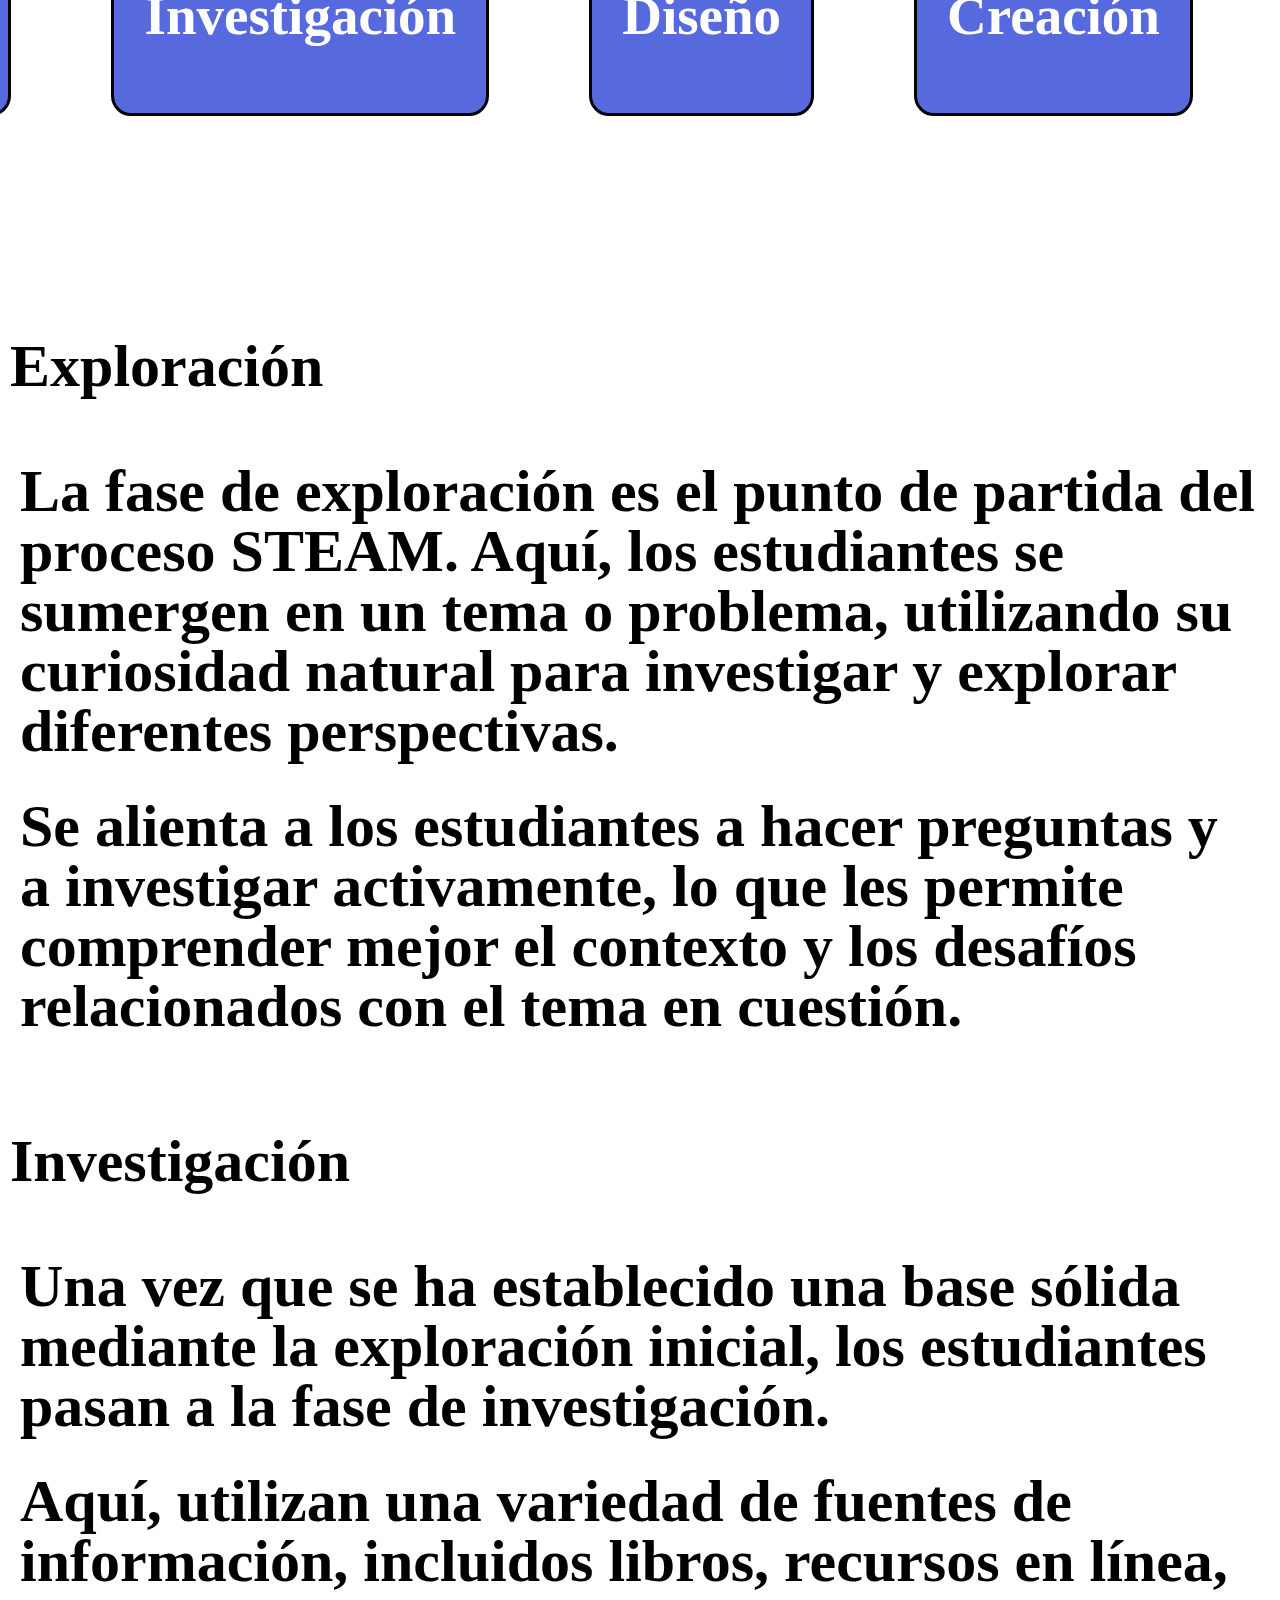
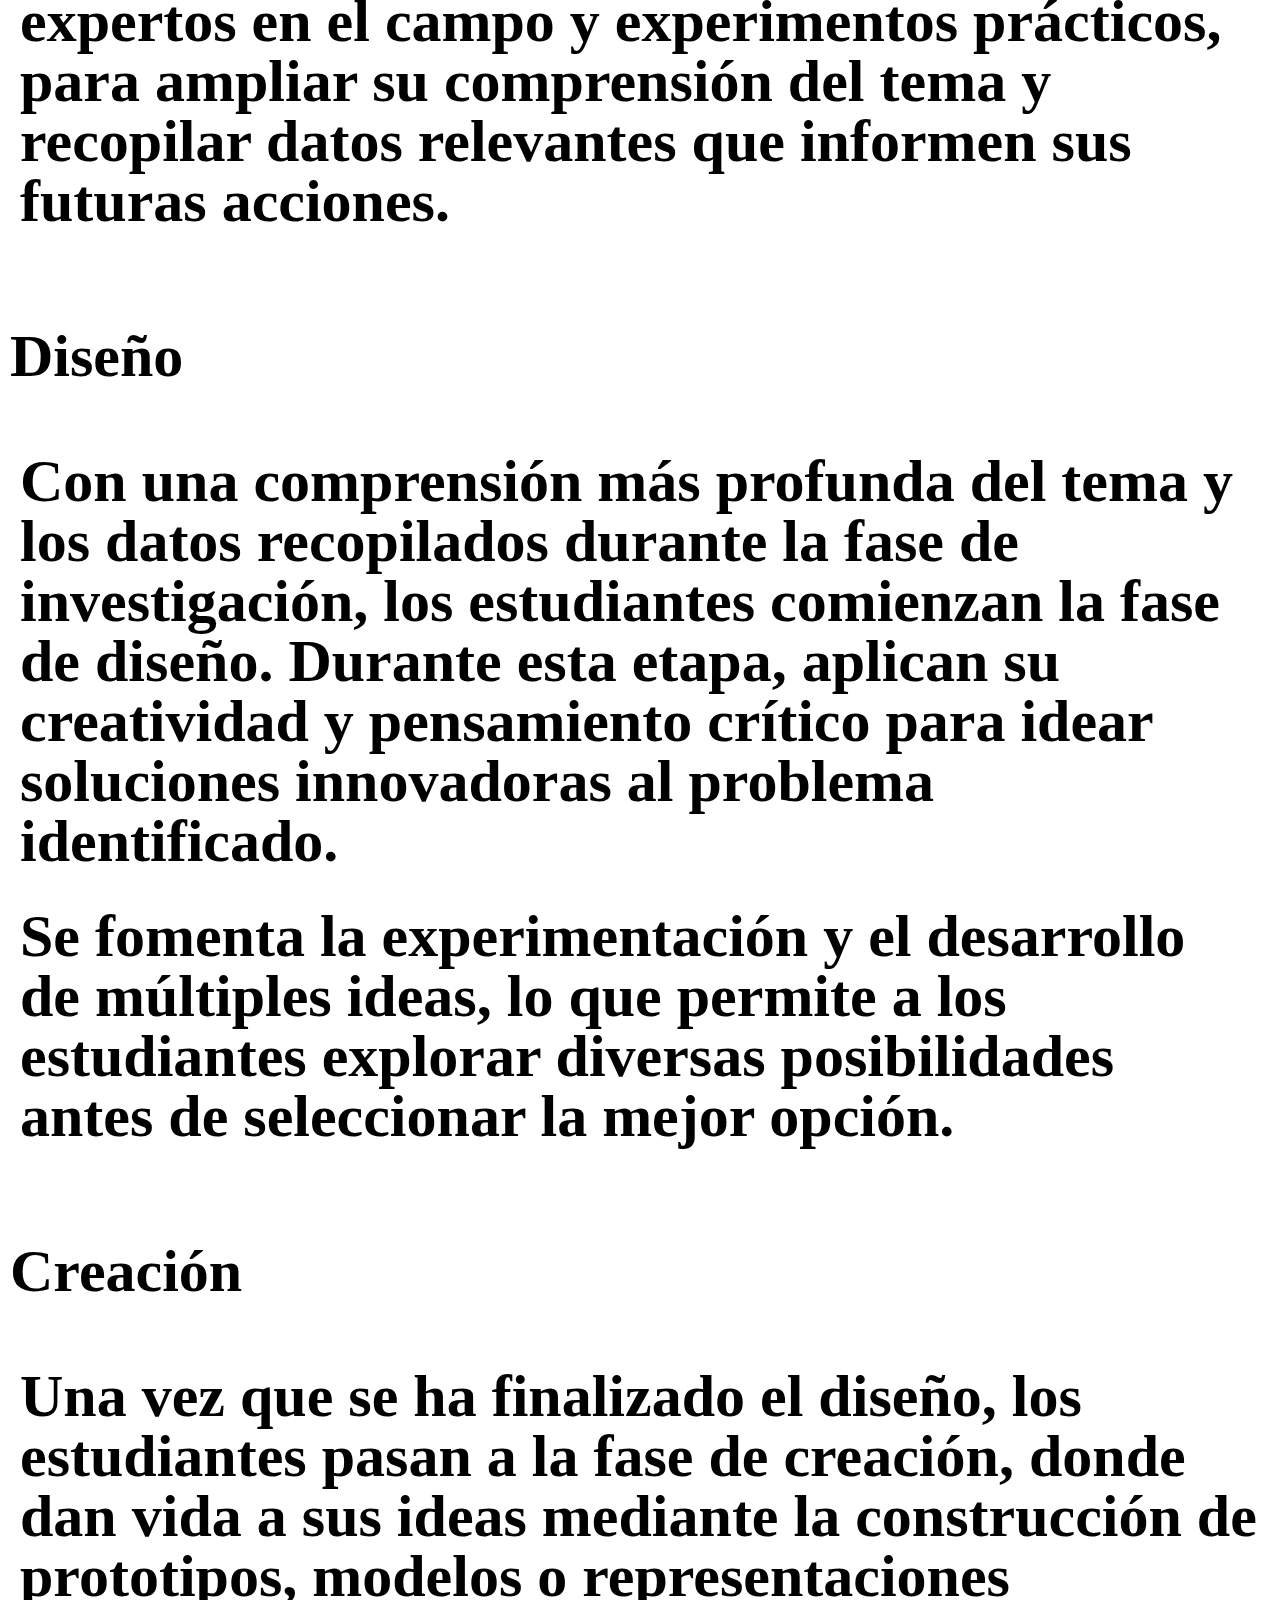
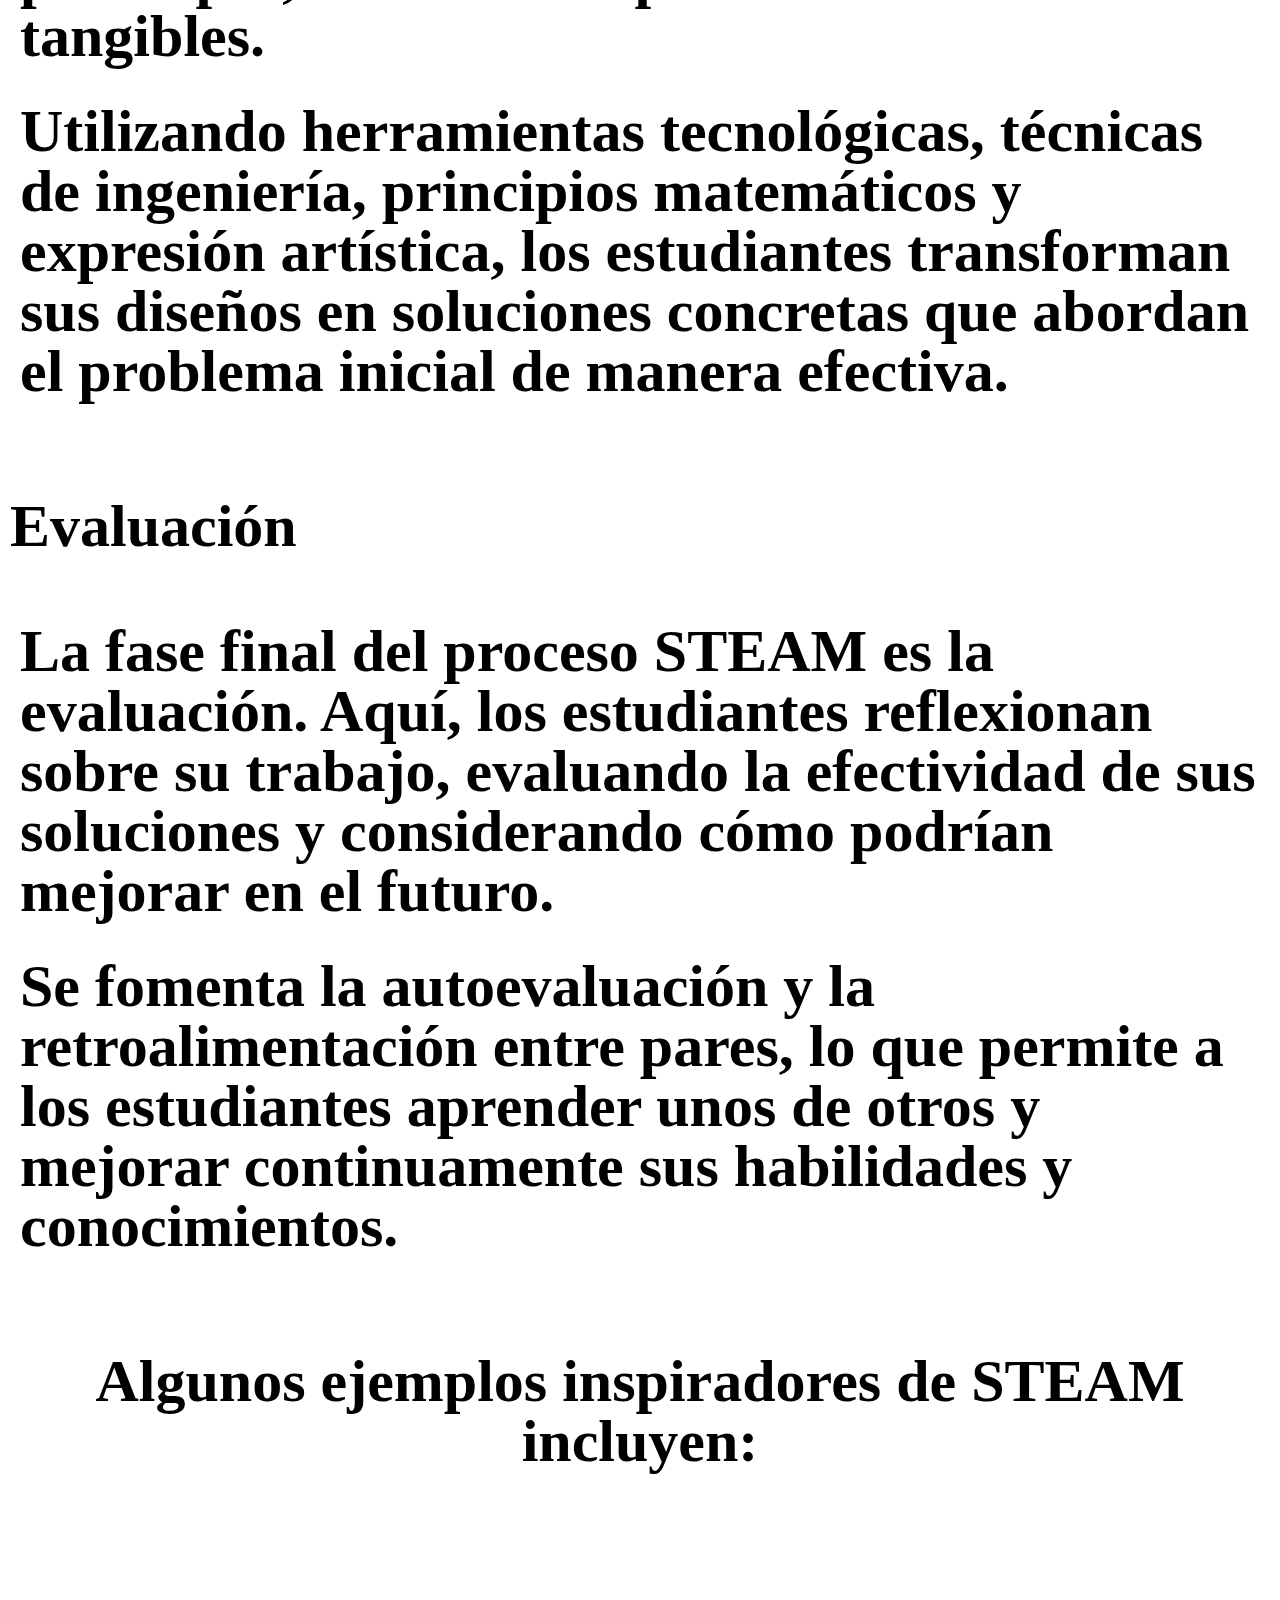
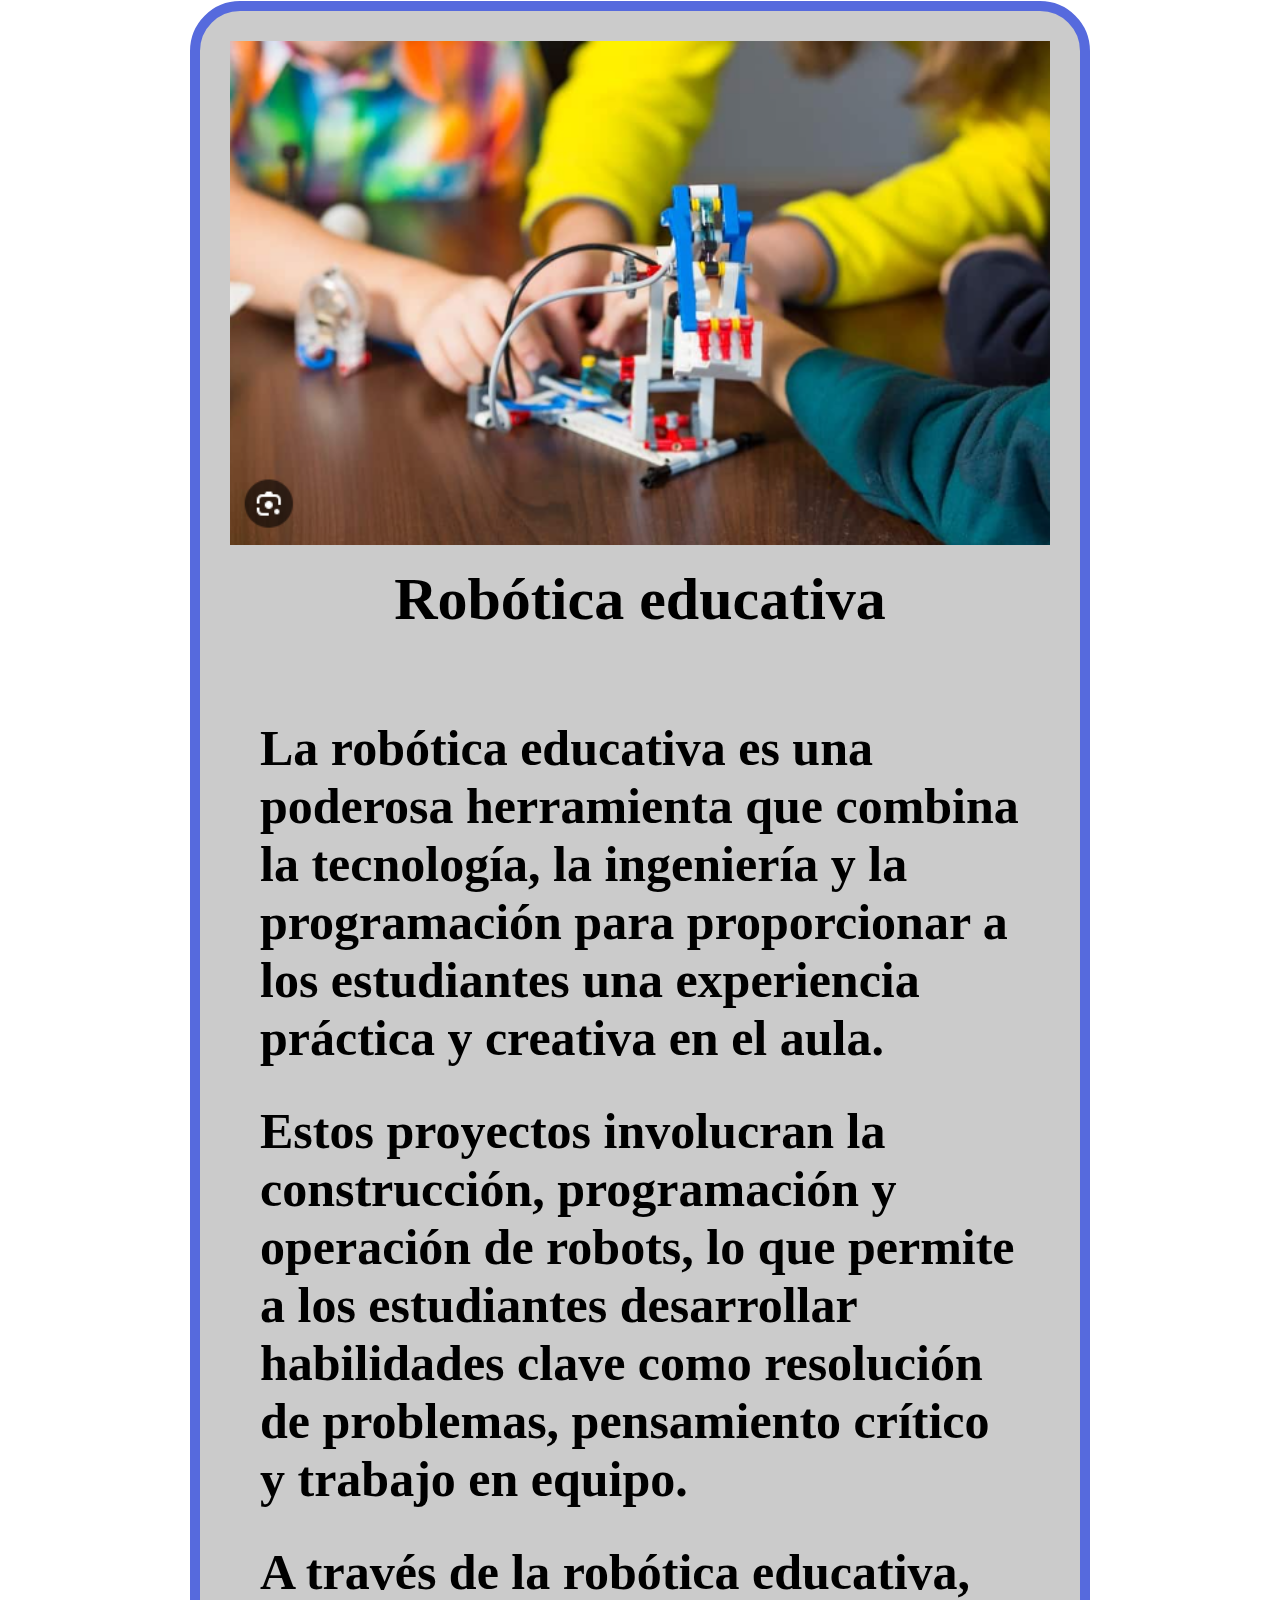
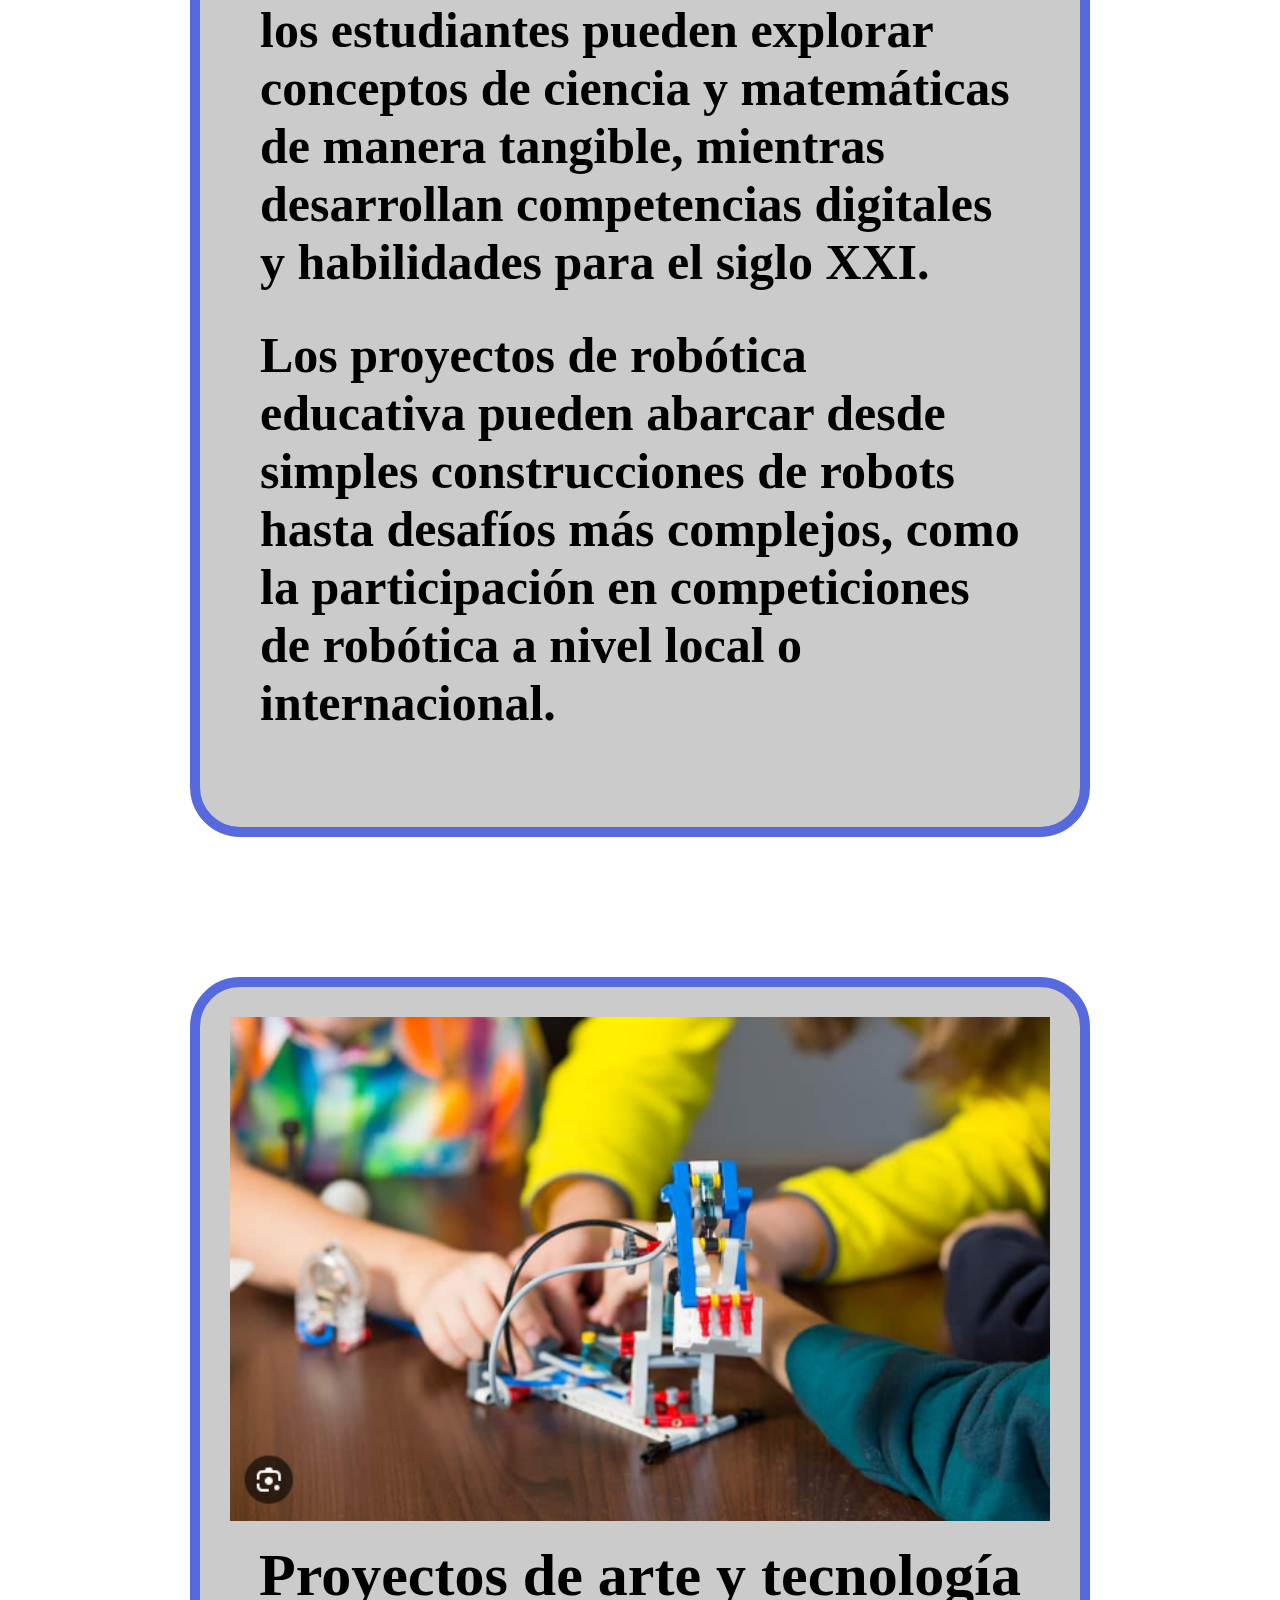
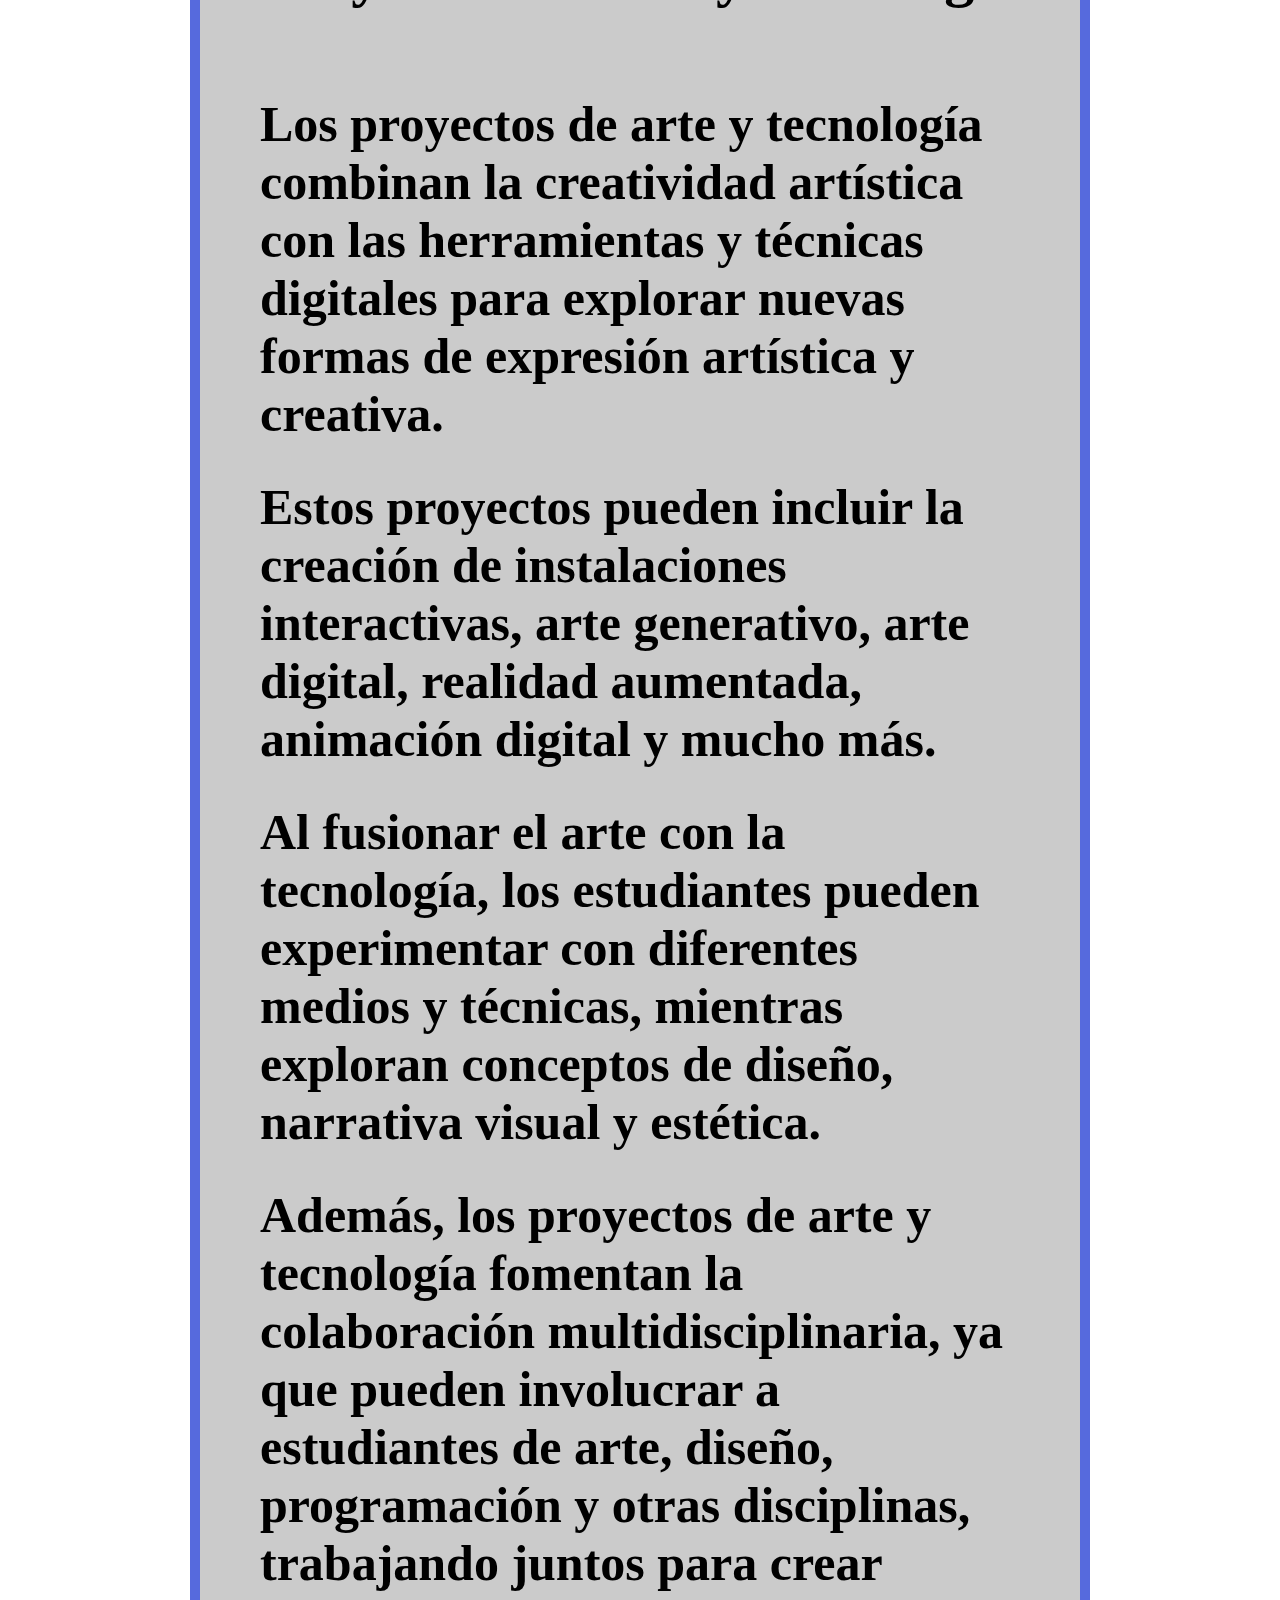
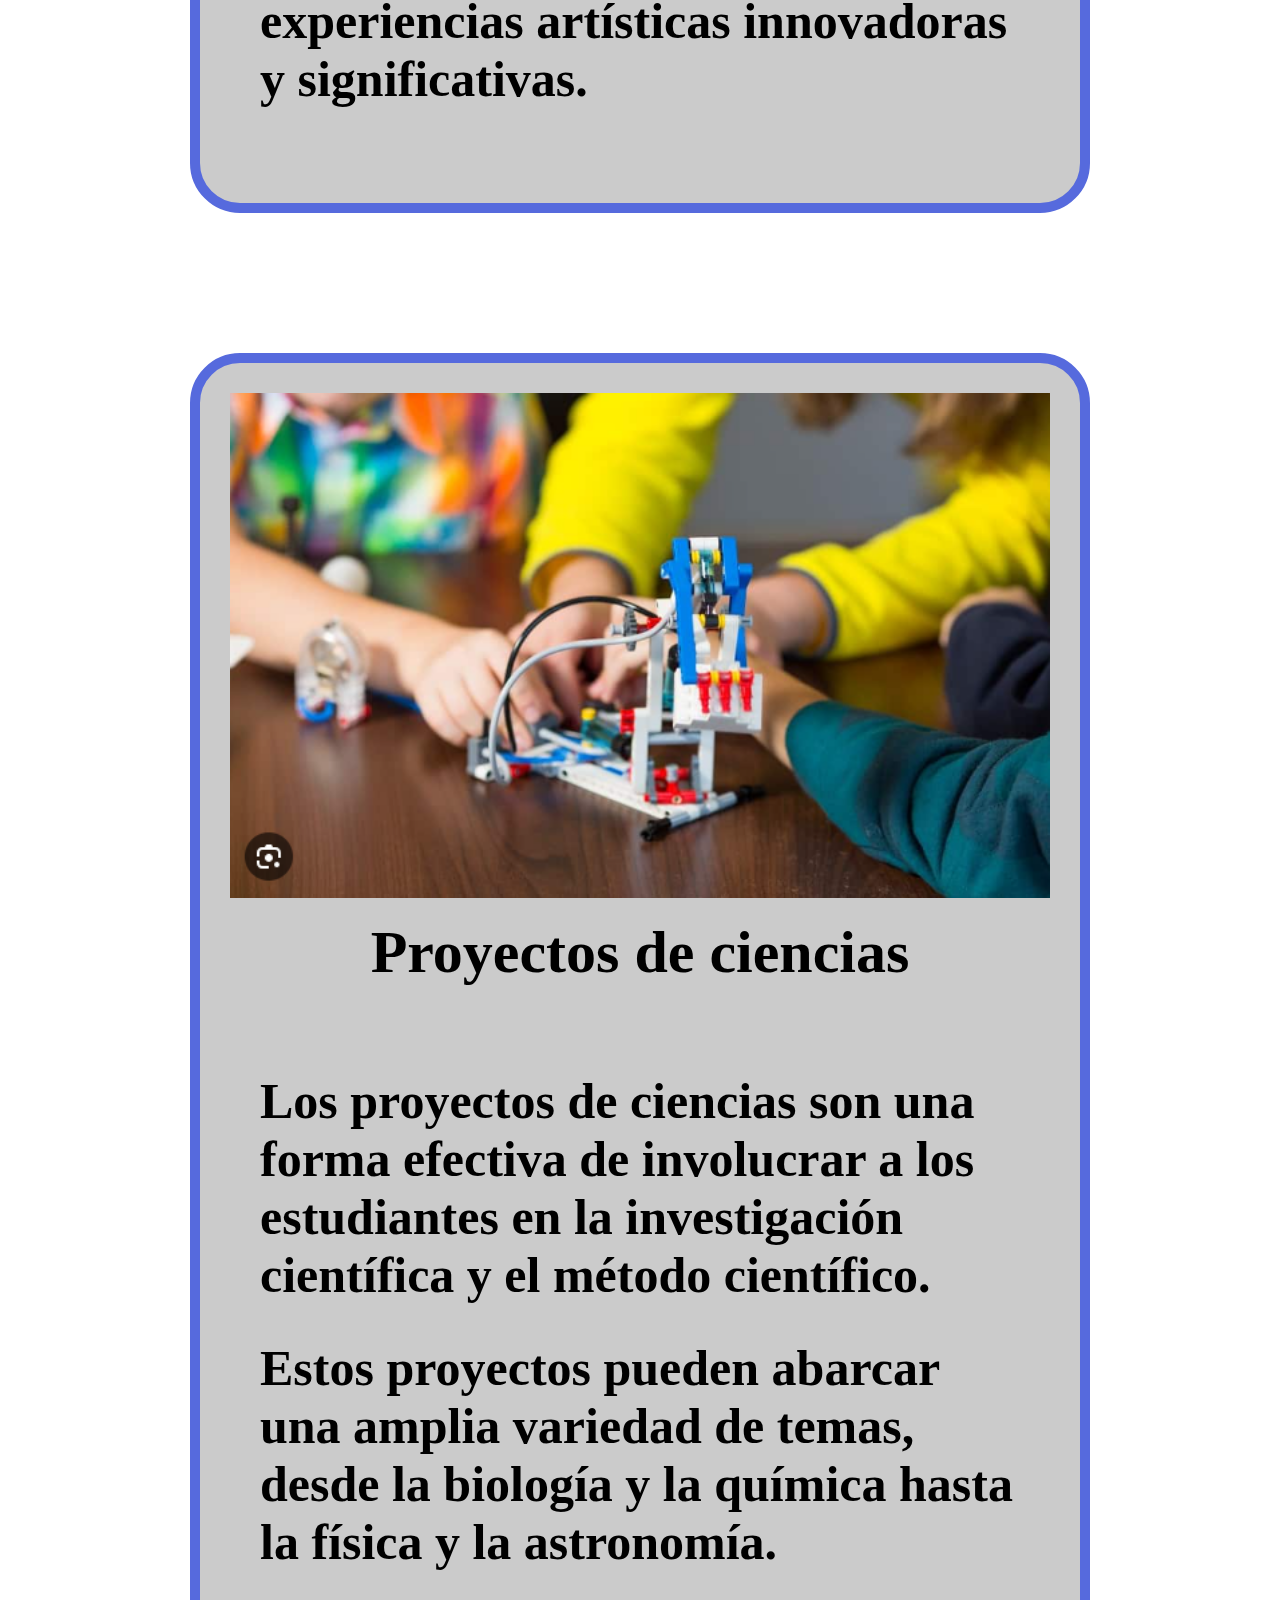
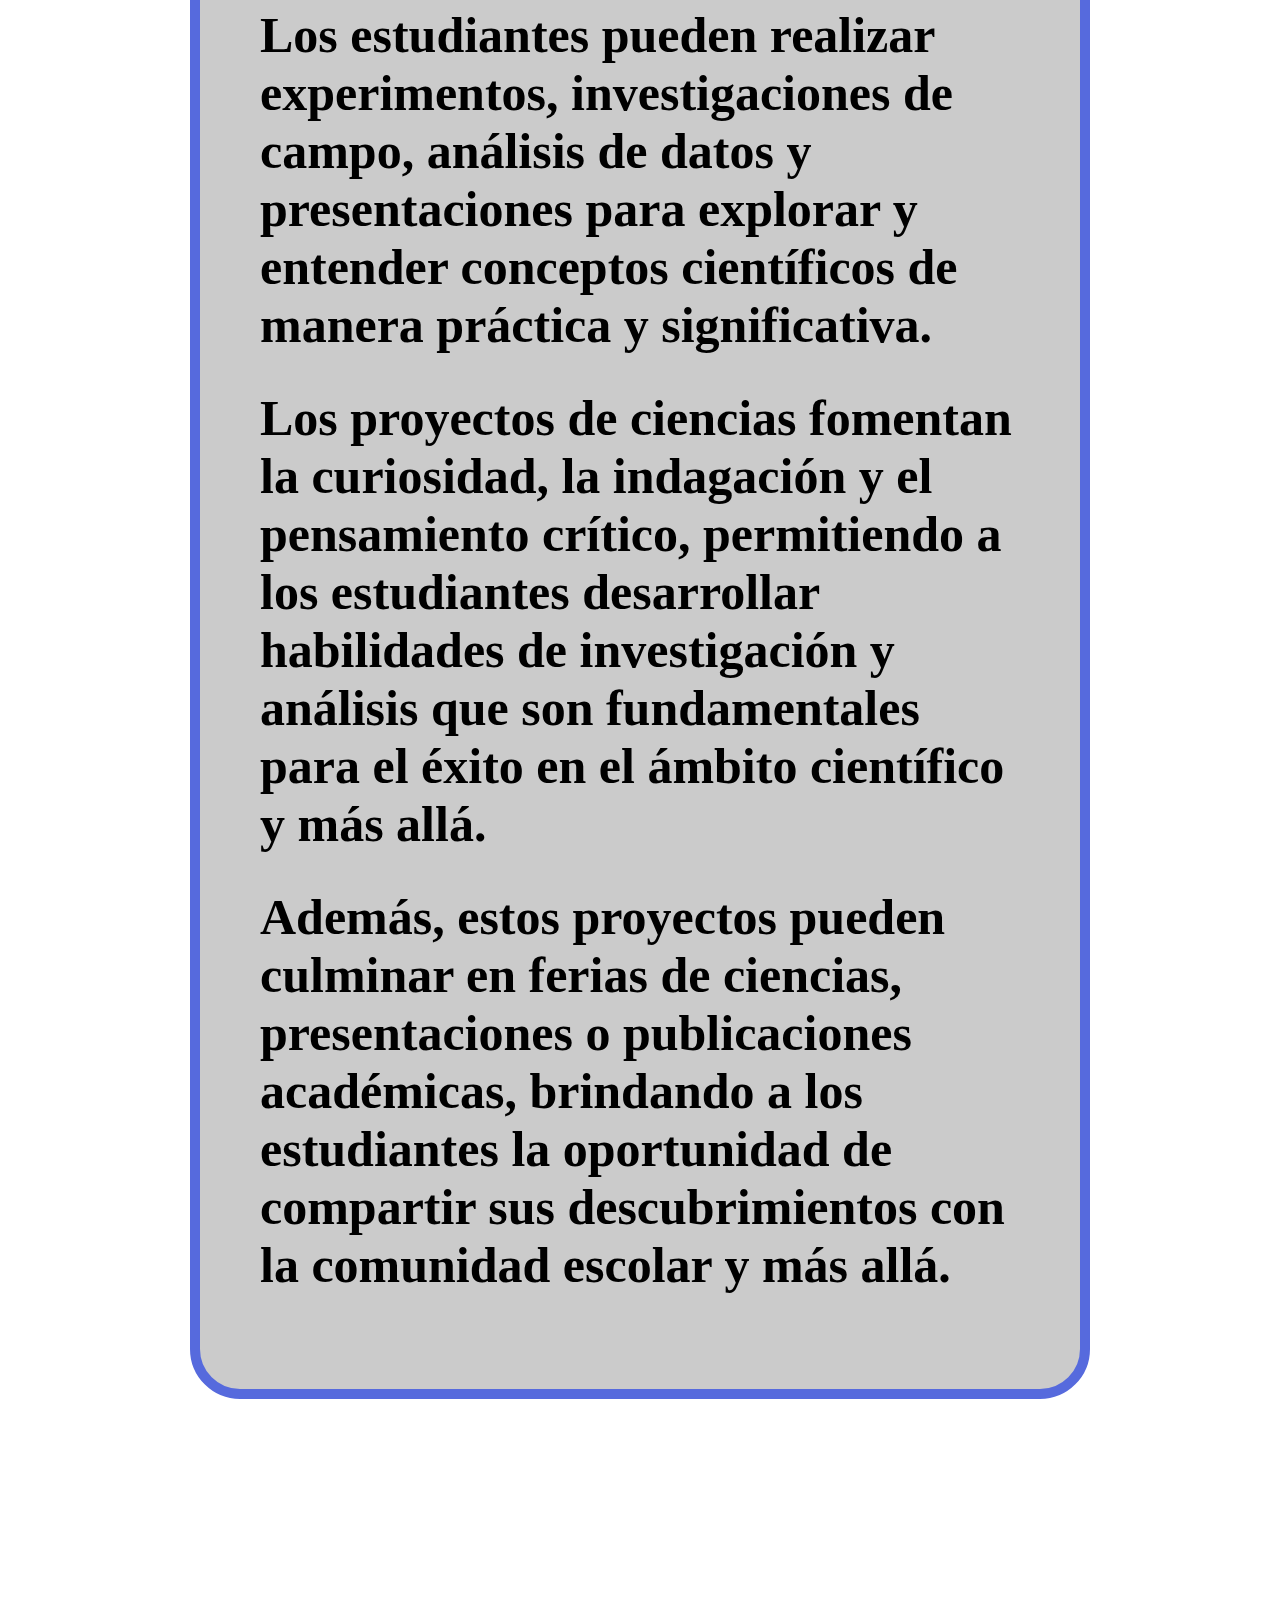
==== commit b3780049: "Entrega" ====
--- a/exploraSteam.html
+++ b/exploraSteam.html
@@ -1,6 +1,5 @@
 <!DOCTYPE html>
 <html lang="es">
-
 
 <head>
     <meta charset="UTF-8">
@@ -9,7 +8,7 @@
     <meta name="viewport" content="width=device-width, initial-scale=1.0">
     <meta http-equiv="X-UA-Compatible" content="IE=edge">
     <link rel="stylesheet" href="https://cdnjs.cloudflare.com/ajax/libs/font-awesome/6.5.2/css/all.min.css" integrity="sha512-SnH5WK+bZxgPHs44uWIX+LLJAJ9/2PkPKZ5QiAj6Ta86w+fsb2TkcmfRyVX3pBnMFcV7oQPJkl9QevSCWr3W6A==" crossorigin="anonymous" referrerpolicy="no-referrer" />
-    <link rel="stylesheet" href="./style.css">
+    <link rel="stylesheet" href="./CSS/main.css">
 </head>
 
 <body>
@@ -26,7 +25,7 @@
     </nav>
 
     <header>
-        <img class="headerImage" src="./img/logotklfull.gif" alt="logo de la empresa">
+        <img class="headerImage" src="./img/logotklfull.gif" alt="STEAM">
         <h1 class="titulo tituloHeader">
             <p>
                 Amplía sus ideas
@@ -39,7 +38,7 @@
     
     <main class="main">
         <div class="mainImage">
-            <img class="mainImage" src="./img/ninoavion.png">
+            <img class="mainImage" src="./img/ninoavion.png" alt="STEAM ninoavion">
             <h2 class="titulo tituloMainImage">
                 <p>explora</p>
                 <p>STEAM</p>
@@ -57,6 +56,22 @@
             </p>
         </h3>
     </section>
+
+    <section class="carrousel">
+        <img class="carrouselIm1" src="/img/1.JPG" alt="STEAM investigacion">
+        <img class="carrouselIm2" src="/img/2.JPG" alt="STEAM investigacion">
+        <img class="carrouselIm3" src="/img/3.JPG" alt="STEAM investigacion">
+        <img class="carrouselIm4" src="/img/4.JPG" alt="STEAM investigacion">
+        <img class="carrouselIm5" src="/img/5.JPG" alt="STEAM investigacion">
+        <img class="carrouselIm6" src="/img/6.JPG" alt="STEAM investigacion">
+        <img class="carrouselIm7" src="/img/7.JPG" alt="STEAM investigacion">
+        <img class="carrouselIm8" src="/img/8.JPG" alt="STEAM investigacion">
+        <img class="carrouselIm9" src="/img/9.JPG" alt="STEAM investigacion">
+        <img class="carrouselIm10" src="/img/1.JPG" alt="STEAM investigacion">
+        <img class="carrouselIm11" src="/img/2.JPG" alt="STEAM investigacion">
+        <img class="carrouselIm12" src="/img/3.JPG" alt="STEAM investigacion">
+    </section>
+
 
     <section class="sectionA">
         <h3 class="sectionAtext">
--- a/CSS/main.css
+++ b/CSS/main.css
@@ -0,0 +1,879 @@
+* {
+  margin: 0;
+  padding: 0;
+  box-sizing: border-box;
+  font-family: "Roboto";
+}
+
+.tituloHeader p {
+  font-size: 70px;
+  text-align: left;
+  line-height: 10px;
+  font-weight: bold;
+  display: block;
+  padding-bottom: 100px;
+}
+
+.tituloInicio {
+  font-size: 80px;
+}
+
+.headerImage {
+  width: 1000px;
+  display: flex;
+  padding-top: 200px;
+}
+
+.navegador {
+  background-color: rgb(86, 106, 221);
+  width: 100%;
+  height: 250px;
+  padding: 10px;
+  display: flex;
+  justify-content: end;
+  align-items: center;
+  top: 0%;
+  position: fixed;
+  font-size: 55px;
+  font-weight: bold;
+  gap: 10px;
+  z-index: 1;
+}
+
+.iconoMenu {
+  display: none;
+}
+
+.navegadorLinks {
+  display: flex;
+  gap: 100px;
+  list-style: none;
+  font-family: "Roboto";
+  font-style: normal;
+  padding: 20px;
+}
+
+.navegadorLink a {
+  display: block;
+  padding: 20px 5px;
+  color: white;
+  text-decoration: none;
+  text-transform: uppercase;
+}
+
+.navegadorSectionAlinks {
+  display: flex;
+  gap: 100px;
+  padding: 200px;
+  position: relative;
+  align-items: center;
+  justify-content: center;
+}
+
+.navegadorSectionAlink {
+  background-color: rgb(86, 106, 221);
+  display: flex;
+  width: 800px;
+  height: 200px;
+  gap: 100px;
+  border: 3px solid;
+  border-radius: 20px;
+  padding: 30px;
+  justify-content: center;
+  align-items: center;
+}
+
+.navegadorSectionAlink a {
+  text-align: center;
+  font-family: "Roboto";
+  font-style: normal;
+  list-style: none;
+  text-decoration: none;
+  color: white;
+  font-size: 55px;
+  font-weight: bold;
+}
+
+.mainImage {
+  width: 100%;
+  display: block;
+  display: flex;
+  position: relative;
+  margin-bottom: 60px;
+  margin-top: 60px;
+}
+
+.tituloMainImage {
+  font-size: 200px;
+  text-align: right;
+  width: 30% vw;
+  font-weight: bold;
+  color: rgb(233, 34, 20);
+  opacity: 0.8;
+  display: block;
+  padding: 100px;
+  position: absolute;
+  top: 20%;
+  right: 20px;
+}
+
+.mainText {
+  font-size: 50px;
+  text-align: center;
+  font-weight: normal;
+  font-family: "Roboto";
+  font-style: normal;
+}
+
+.sectionAtextPar1 {
+  width: 100%;
+  font-size: 80px;
+  text-align: center;
+  font-weight: bold;
+  font-family: "Roboto";
+  font-style: bold;
+  color: rgb(86, 106, 221);
+  padding: 100px 0px 25px 0px;
+}
+
+.sectionAtextPar2 {
+  width: 100%;
+  font-size: 65px;
+  text-align: center;
+  font-weight: bold;
+  font-family: "Roboto";
+  font-style: normal;
+  padding: 100px 0px 25px 0px;
+}
+
+.footer1 {
+  background-color: rgba(128, 128, 128, 0.411);
+  display: block;
+  width: 100%;
+  height: auto;
+  padding: 20px;
+  border-top: 0px none white;
+  margin-top: 500px;
+}
+
+.footer1Image {
+  width: 500px;
+  display: block;
+  margin: auto;
+}
+
+.footer1Text1 {
+  font-size: 60px;
+  text-align: center;
+  font-family: "Roboto";
+  font-weight: bold;
+  display: block;
+  padding: 10px;
+}
+
+.footer1Text2 {
+  font-size: 50px;
+  text-align: center;
+  font-weight: normal;
+  font-family: "Roboto";
+  font-style: normal;
+  display: block;
+  padding: 20px;
+}
+
+.footer2 {
+  background-color: white;
+  display: block;
+  width: 100%;
+  height: 250px;
+  padding: 20px;
+}
+
+.footer2Image {
+  width: 100px;
+  display: block;
+}
+
+.footer2Text1 {
+  display: block;
+  font-size: 40px;
+  text-align: left;
+  font-family: "Roboto";
+  font-style: normal;
+}
+
+#exploracion {
+  font-size: 50px;
+  text-align: left;
+  font-weight: lighter;
+  font-family: "Roboto";
+  font-style: normal;
+  margin-bottom: 40px;
+}
+
+#investigacion {
+  font-size: 50px;
+  text-align: left;
+  font-weight: lighter;
+  font-family: "Roboto";
+  font-style: normal;
+  margin-bottom: 40px;
+}
+
+#diseno {
+  font-size: 50px;
+  text-align: left;
+  font-weight: lighter;
+  font-family: "Roboto";
+  font-style: normal;
+  margin-bottom: 40px;
+}
+
+#creacion {
+  font-size: 50px;
+  text-align: left;
+  font-weight: lighter;
+  font-family: "Roboto";
+  font-style: normal;
+  margin-bottom: 40px;
+}
+
+#evaluacion {
+  font-size: 50px;
+  text-align: left;
+  font-weight: light;
+  font-family: "Roboto";
+  font-style: normal;
+  margin-bottom: 40px;
+}
+
+.fasesTitle {
+  display: flex;
+  font-size: 80px;
+  font-family: "Roboto";
+  font-style: normal;
+  padding: 50px;
+}
+
+.tallerTitleText2 {
+  grid-area: proyD;
+  font-size: 50px;
+  text-align: right;
+  justify-items: center;
+  font-weight: light;
+  font-family: "Roboto";
+  font-style: normal;
+  padding: 30px;
+  align-self: end;
+}
+
+.fasesText p {
+  margin-bottom: 35px;
+  margin-top: 35px;
+}
+
+.fasesText {
+  display: block;
+  font-size: 65px;
+  font-family: "Roboto";
+  font-style: normal;
+  padding: 50px;
+  margin-bottom: 0px;
+  border: 10px solid color rgb(86, 106, 221);
+  border-radius: 50px;
+  margin-left: 50px;
+  margin-right: 50px;
+}
+
+.sectionCform {
+  width: 1500px;
+  background-color: rgba(128, 128, 128, 0.411);
+  border-radius: 20px;
+  margin: 200px;
+  padding: 30px;
+  position: relative;
+  display: flex;
+  flex-direction: column;
+  gap: 20px;
+  margin: auto;
+}
+
+.sectionCtitleForm {
+  display: block;
+  font-size: 60px;
+  padding: 20px;
+  text-align: center;
+  font-weight: bold;
+  font-family: "Roboto";
+  font-style: normal;
+}
+
+.textData {
+  display: flex;
+  font-size: 50px;
+  text-align: left;
+  font-weight: light;
+  font-family: "Roboto";
+  font-style: normal;
+  justify-content: center;
+}
+
+.textData2 {
+  font-size: 40px;
+  text-align: left;
+  font-weight: light;
+  font-family: "Roboto";
+  font-style: normal;
+}
+
+.iconData {
+  width: 120px;
+}
+
+.dataForm {
+  display: flex;
+  font-size: 60px;
+  padding: 20px;
+  font-weight: bold;
+  font-family: "Roboto";
+  font-style: normal;
+  border: 50px;
+  justify-content: center;
+  padding-top: 50px;
+}
+
+.dataFormFill {
+  display: flex;
+  font-size: 60px;
+  width: 100%;
+  font-weight: bold;
+  font-family: "Roboto";
+  font-style: normal;
+  justify-content: center;
+  padding-bottom: 20px;
+}
+
+.dataForm2 {
+  display: flex;
+  font-size: 40px;
+  text-align: left;
+  font-weight: bold;
+  font-family: "Roboto";
+  font-style: normal;
+  padding: 20px;
+}
+
+.dataForm3 {
+  width: 30%;
+  height: 100px;
+  border-radius: 20px;
+  display: flex;
+  position: absolute;
+  bottom: -50px;
+  right: 20px;
+  background-color: rgb(233, 166, 20);
+  justify-content: center;
+  font-size: 60px;
+  font-weight: bold;
+  font-family: "Roboto";
+  font-style: normal;
+  align-items: center;
+}
+
+.checkbox {
+  width: 100%;
+}
+
+.sectionDlocation {
+  display: flex;
+  padding: 30px;
+  margin-top: 300px;
+  width: 100%;
+  justify-content: center;
+}
+
+.sectionDmap {
+  display: flex;
+  width: 60%;
+  padding: 30px;
+}
+
+.sectionDtext {
+  display: flex;
+  flex-direction: column;
+  justify-content: flex-end;
+  height: inherit;
+}
+
+.sectionDtext p {
+  display: block;
+  font-size: 50px;
+  text-align: left;
+  font-weight: light;
+  font-family: "Roboto";
+  font-style: normal;
+  padding: 30px;
+}
+
+.sectionBtarjetas {
+  display: flex;
+  flex-wrap: wrap;
+  justify-content: space-around;
+  gap: 30px;
+  padding: 100px;
+}
+
+.sectionBtarjeta {
+  width: 900px;
+  margin: 20px;
+  position: relative;
+  display: flex;
+  flex-direction: column;
+  gap: 20px;
+  margin-bottom: 100px;
+}
+
+.sectionBtitle {
+  display: block;
+  padding: 200px 10px 10px 10px;
+  color: black;
+  text-align: center;
+  font-weight: bold;
+  font-family: "Roboto";
+  font-size: 100px;
+  font-style: normal;
+}
+
+.sectionBim {
+  width: 100%;
+  border-radius: 500px;
+}
+
+.sectionBname {
+  font-size: 60px;
+  text-align: center;
+  font-weight: light;
+  font-family: "Roboto";
+  font-style: normal;
+}
+
+.sectionBtext {
+  font-size: 50px;
+  text-align: center;
+  font-weight: light;
+  font-family: "Roboto";
+  font-style: normal;
+}
+
+.sectionBconclusion {
+  display: block;
+  padding: 200px 10px 10px 10px;
+  color: black;
+  text-align: center;
+  font-weight: bold;
+  font-family: "Roboto";
+  font-size: 70px;
+  font-style: normal;
+}
+
+.sectionAp {
+  display: flex;
+  position: relative;
+  justify-content: center;
+}
+
+.sectionApText {
+  display: flex;
+  font-size: 70px;
+  text-align: center;
+  font-weight: bold;
+  font-family: "Roboto";
+  font-style: normal;
+}
+
+.sectionAlogo {
+  width: 1000px;
+  display: block;
+  margin: auto;
+}
+
+.tarjetasTitulo {
+  display: block;
+  padding: 200px 10px 10px 10px;
+  color: black;
+  text-align: center;
+  font-weight: bold;
+  font-family: "Roboto";
+  font-size: 80px;
+  font-style: normal;
+}
+
+.tarjetas {
+  display: flex;
+  flex-wrap: wrap;
+  justify-content: space-around;
+  gap: 100px;
+  padding: 100px;
+}
+
+.tarjeta {
+  width: 900px;
+  border: 10px solid rgb(86, 106, 221);
+  border-radius: 50px;
+  background-color: rgba(128, 128, 128, 0.411);
+  margin: 20px;
+  padding: 30px;
+  position: relative;
+  display: flex;
+  flex-direction: column;
+  gap: 20px;
+}
+
+.tarjetaIm {
+  width: 100%;
+}
+
+.tarjetaTitle {
+  font-size: 60px;
+  text-align: center;
+  font-weight: bold;
+  font-family: "Roboto";
+  font-style: normal;
+}
+
+.tarjetaText p {
+  margin-bottom: 35px;
+  margin-top: 35px;
+}
+
+.tarjetaText {
+  font-size: 50px;
+  text-align: left;
+  font-weight: light;
+  font-family: "Roboto";
+  font-style: normal;
+  padding: 30px;
+}
+
+.botonTarjeta {
+  width: 40%;
+  height: 100px;
+  border-radius: 20px;
+  display: flex;
+  position: absolute;
+  bottom: -50px;
+  right: 20px;
+  background-color: rgb(233, 166, 20);
+  justify-content: center;
+  align-items: center;
+}
+
+.botonTarjeta h4 {
+  font-size: 50px;
+  font-weight: bold;
+  font-family: "Roboto";
+  font-style: normal;
+  display: flex;
+  padding: 10px;
+  text-align: center;
+}
+
+.botonTarjeta {
+  width: 40%;
+  height: 100px;
+  border-radius: 20px;
+  display: flex;
+  position: absolute;
+  bottom: -50px;
+  right: 20px;
+  background-color: rgb(233, 166, 20);
+  justify-content: center;
+  align-items: center;
+}
+
+.taller {
+  width: 80%;
+  height: auto;
+  margin: auto;
+  display: grid;
+  border: 10px solid rgb(86, 106, 221);
+  background-color: rgba(128, 128, 128, 0.411);
+  place-content: center;
+  border-radius: 50px;
+  padding: 80px;
+  margin-bottom: 200px;
+  grid-template-columns: 1fr 1fr 1fr 1fr 1fr 1fr;
+  grid-template-rows: 3fr 0.5fr 2fr 0.5fr 0.5fr;
+  grid-template-areas: "proyA proyA proyA proyA proyS proyD" "proyC proyC proyC proyC proyF proyF" "proyE proyE proyE proyE proyB proyB" "proyG proyH proyI proyJ proyK proyL" "proyP proyM proyQ proyN proyR proyO";
+}
+
+.tallerIm {
+  grid-area: proyA;
+  width: 100%;
+  height: 100%;
+  border-radius: 70px;
+  object-fit: cover;
+}
+
+.tallerTitle {
+  grid-area: proyC;
+  font-size: 70px;
+  text-align: center;
+  justify-items: center;
+  font-weight: bold;
+  font-family: "Roboto";
+  font-style: normal;
+  align-self: center;
+}
+
+.tallerTitleText2 {
+  grid-area: proyD;
+  font-size: 60px;
+  color: rgb(86, 106, 221);
+  text-align: right;
+  font-weight: light;
+  font-family: "Roboto";
+  font-style: normal;
+  padding: 30px;
+  align-self: end;
+}
+
+.tallerTitleText1 {
+  grid-area: proyE;
+  font-size: 60px;
+  text-align: left;
+  font-weight: light;
+  font-family: "Roboto";
+  font-style: normal;
+  padding: 30px;
+}
+
+.tallerText2 {
+  grid-area: proyF;
+  font-size: 70px;
+  text-align: right;
+  font-weight: light;
+  font-family: "Roboto";
+  font-style: light;
+  padding: 30px;
+  color: rgb(86, 106, 221);
+  align-self: center;
+}
+
+.tallerIconData1 {
+  grid-area: proyG;
+  object-fit: cover;
+  justify-self: end;
+  align-self: center;
+  font-size: 200px;
+}
+
+.tallerTextData1 {
+  grid-area: proyH;
+  font-size: 60px;
+  font-weight: light;
+  font-family: "Roboto";
+  font-style: normal;
+  padding: 30px;
+  align-self: center;
+}
+
+.tallerIconData2 {
+  grid-area: proyI;
+  object-fit: cover;
+  justify-self: end;
+  align-self: center;
+  font-size: 200px;
+}
+
+.tallerTextData2 {
+  grid-area: proyJ;
+  font-size: 60px;
+  font-weight: light;
+  font-family: "Roboto";
+  font-style: normal;
+  padding: 30px;
+  align-self: center;
+}
+
+.tallerIconData3 {
+  grid-area: proyK;
+  object-fit: cover;
+  justify-self: end;
+  align-self: center;
+  font-size: 200px;
+}
+
+.tallerTextData3 {
+  grid-area: proyL;
+  font-size: 60px;
+  font-weight: light;
+  font-family: "Roboto";
+  font-style: normal;
+  padding: 30px;
+  align-self: center;
+}
+
+.tallerData1text {
+  grid-area: proyM;
+  font-size: 50px;
+  text-align: Left;
+  font-weight: light;
+  font-family: "Roboto";
+  font-style: light;
+  padding: 30px;
+}
+
+.tallerData2text {
+  grid-area: proyN;
+  font-size: 50px;
+  text-align: left;
+  font-weight: light;
+  font-family: "Roboto";
+  font-style: light;
+  padding: 30px;
+}
+
+.tallerData3text {
+  grid-area: proyO;
+  font-size: 50px;
+  text-align: left;
+  font-weight: light;
+  font-family: "Roboto";
+  font-style: light;
+  padding: 30px;
+}
+
+@media (max-width: 2200px) {
+  .navegadorLinks {
+    position: absolute;
+    margin-top: 300px;
+    top: 0;
+    right: 0;
+    flex-direction: column;
+    gap: 30px;
+    right: -100vw;
+    transition: right 0.1s ease;
+    transition-delay: 2s;
+  }
+  .navegadorLink a {
+    display: block;
+    padding: 20px 5px;
+    color: white;
+    background-color: rgb(86, 106, 221);
+    text-decoration: none;
+    text-transform: uppercase;
+    border-radius: 20px;
+    padding: 20px;
+    text-align: end;
+  }
+  .iconoMenu {
+    display: block;
+    position: absolute;
+    color: white;
+    margin: 20px;
+    font-size: 80px;
+  }
+  .iconoMenu:hover ~ .navegadorLinks {
+    right: 0vw;
+  }
+  .tituloMainImage {
+    font-size: 160px;
+    padding: 10px;
+  }
+}
+@media (max-width: 1700px) {
+  .tituloMainImage {
+    font-size: 130px;
+    padding: 10px;
+  }
+  .tituloHeader p {
+    font-size: 70px;
+  }
+  .headerImage {
+    width: 800px;
+  }
+  .sectionAtext {
+    font-size: 60px;
+    line-height: 60px;
+    padding: 10px;
+  }
+  .fasesText {
+    font-size: 60px;
+    line-height: 60px;
+    padding: 10px;
+    margin: 10px;
+  }
+  .fasesTitle {
+    font-size: 60px;
+    line-height: 60px;
+    padding: 10px;
+    text-align: center;
+  }
+  .sectionBtitle {
+    font-size: 60px;
+    line-height: 60px;
+    padding: 10px;
+  }
+}
+@media (max-width: 1300px) {
+  .tituloMainImage {
+    font-size: 100px;
+    padding: 10px;
+  }
+}
+@media (max-width: 1000px) {
+  .tituloMainImage {
+    font-size: 60px;
+    padding: 10px;
+  }
+  .headerImage {
+    width: 90%;
+    margin: auto;
+  }
+  .tituloHeader p {
+    font-size: 60px;
+    text-align: center;
+    line-height: 60px;
+    padding: 30px;
+  }
+  .tarjetas {
+    padding: 10px;
+  }
+  .tarjeta {
+    width: 98%;
+    margin: 10px;
+    padding: 10px;
+    position: relative;
+    display: flex;
+    flex-direction: column;
+    gap: 30px;
+  }
+  .tarjetaText {
+    margin-top: 0px;
+  }
+  .tarjetaTitle {
+    font-size: 60px;
+  }
+  .sectionBconclusion {
+    font-size: 60px;
+  }
+  .tarjetasTitulo {
+    font-size: 60px;
+  }
+  .footer2Text1 {
+    text-align: center;
+  }
+  .footer2Image {
+    display: none;
+  }
+}
+@media (max-width: 1000px) and (max-width: 500px) {
+  .tituloHeader p {
+    font-size: 60px;
+  }
+  .tituloMainImage {
+    font-size: 160px;
+    padding: 5px;
+  }
+}/*# sourceMappingURL=main.css.map */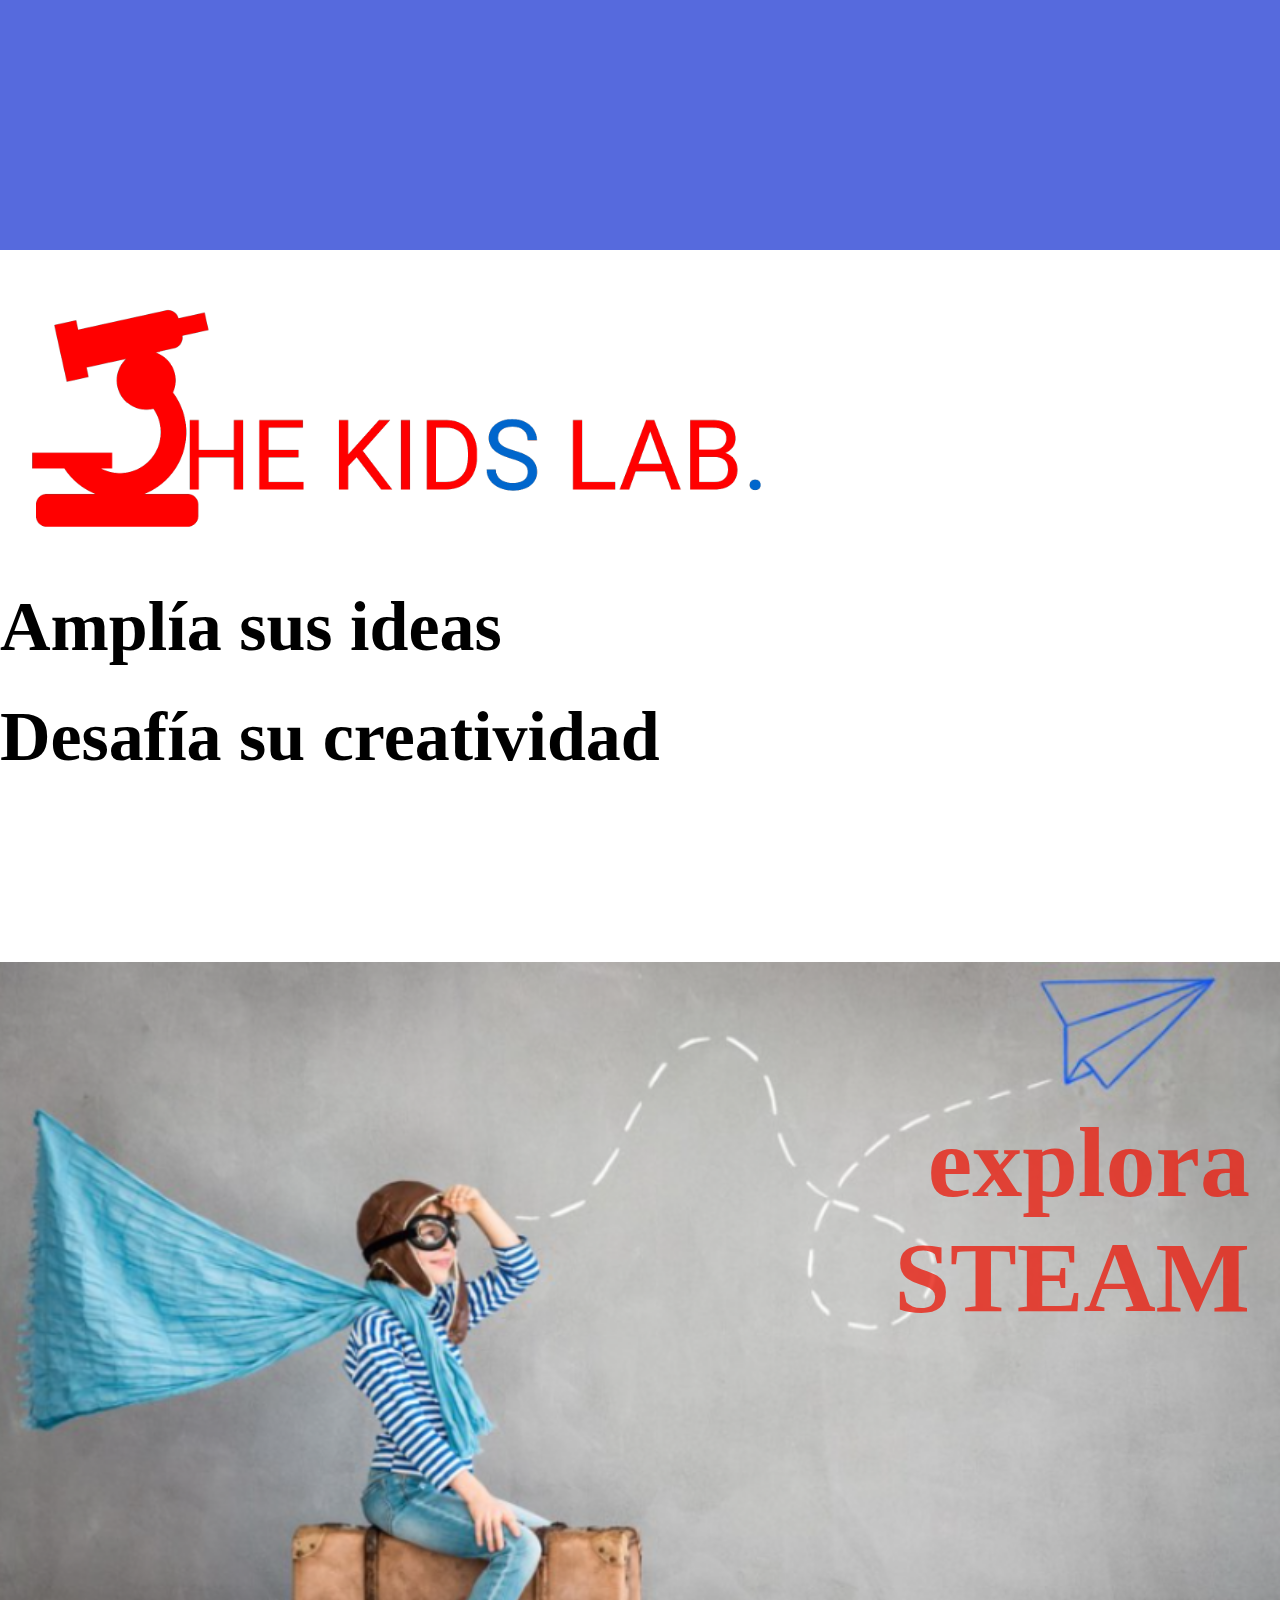
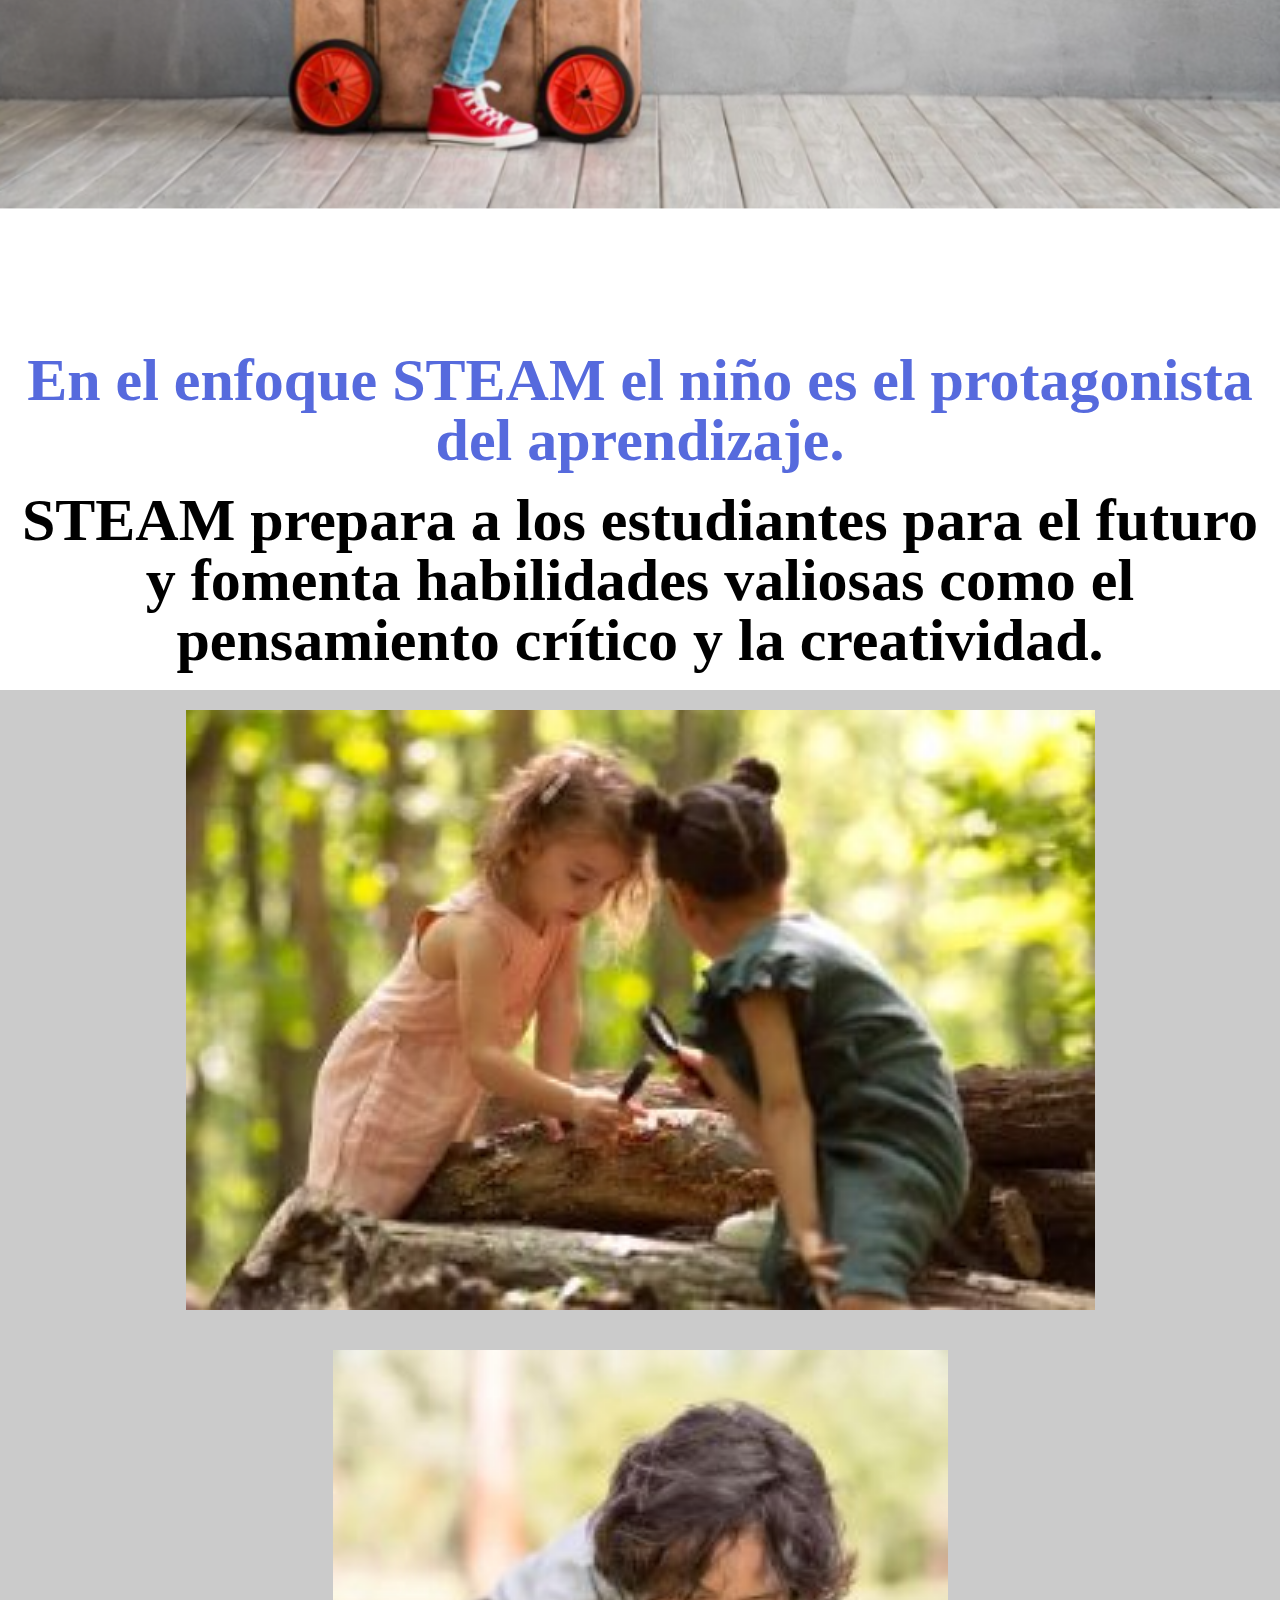
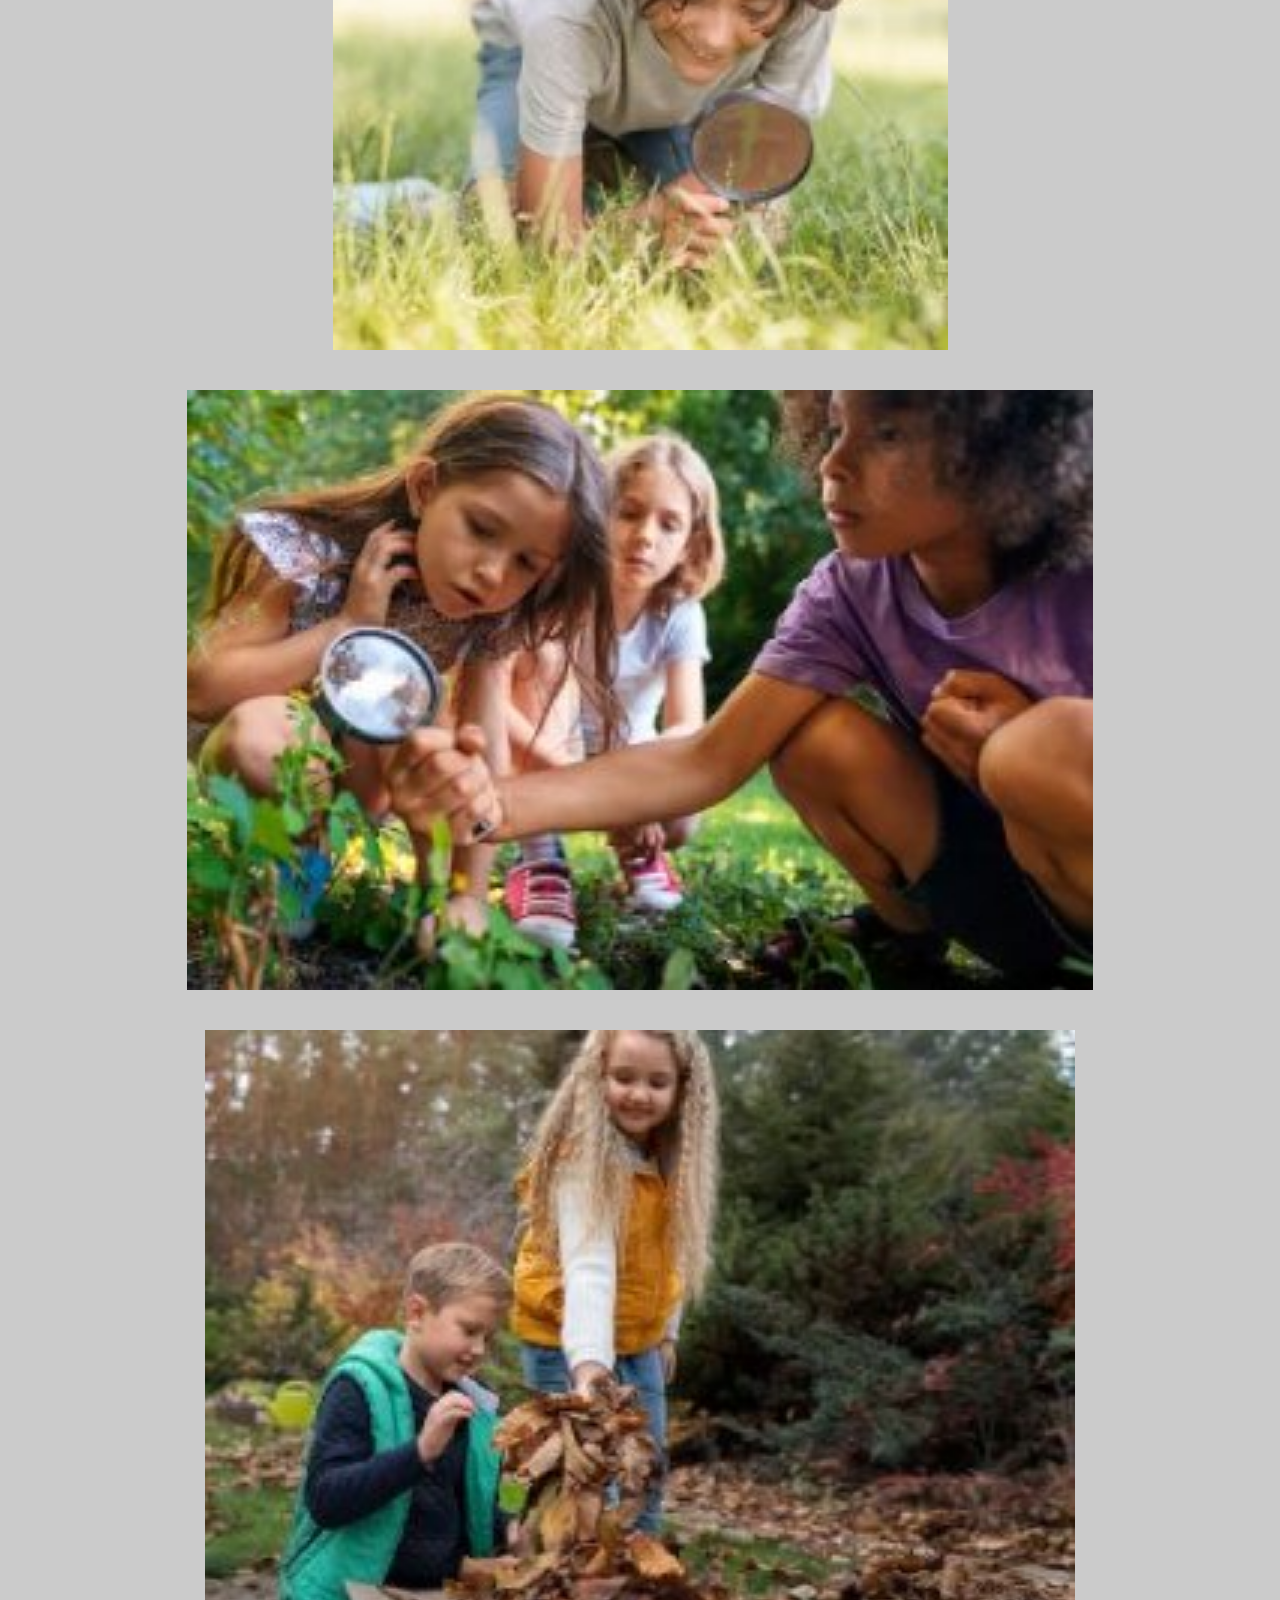
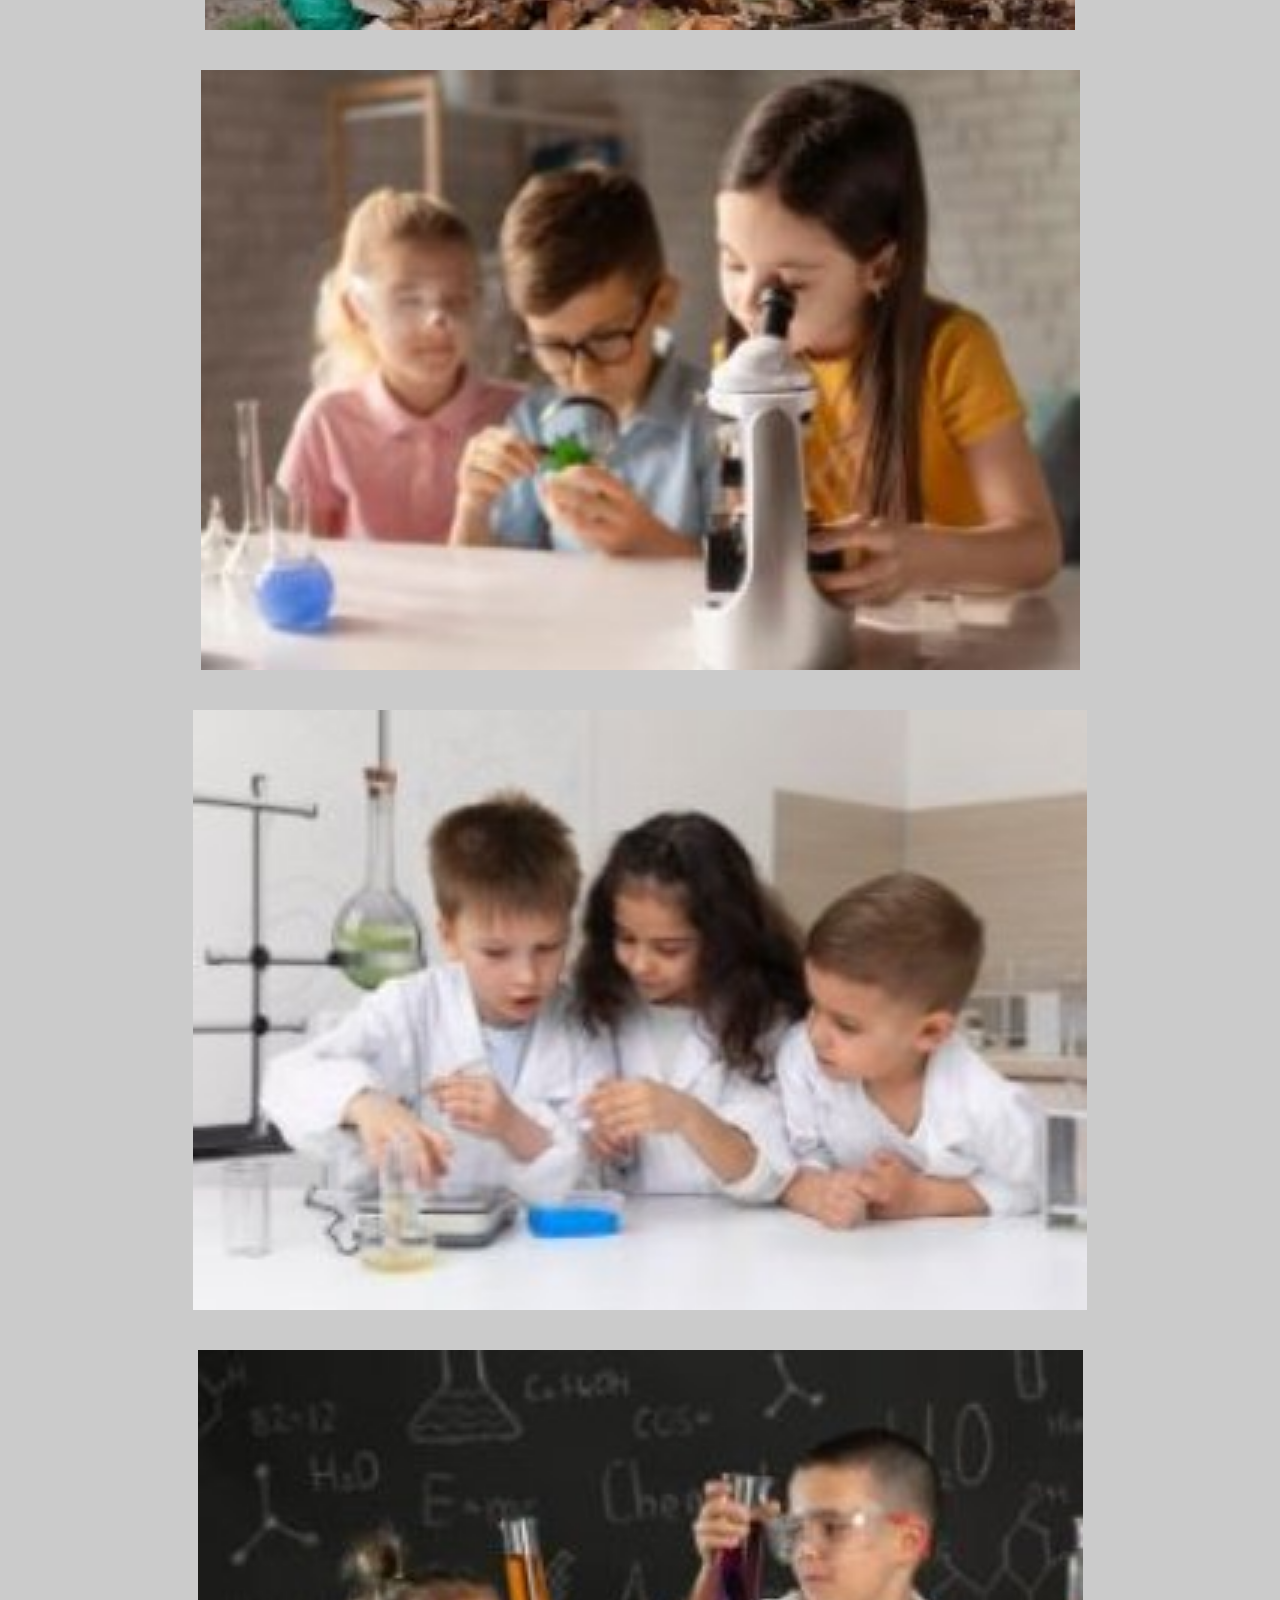
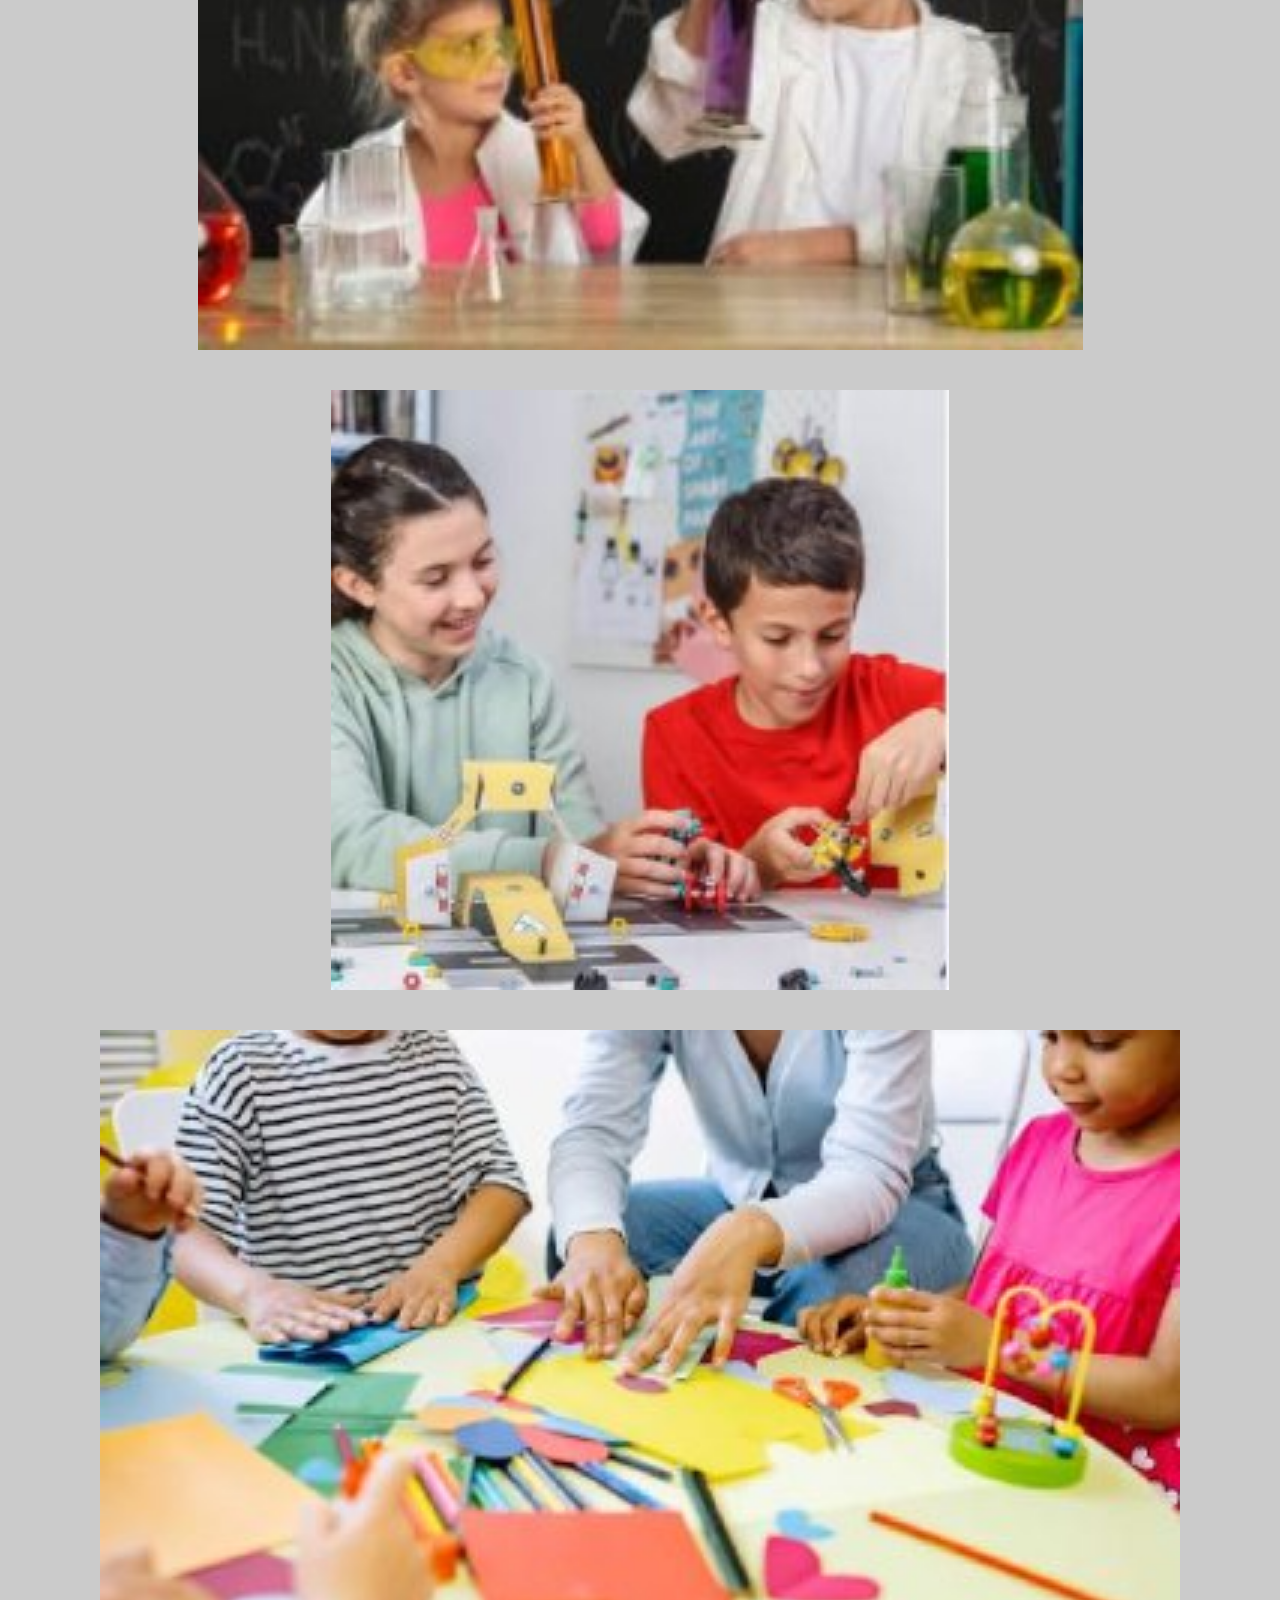
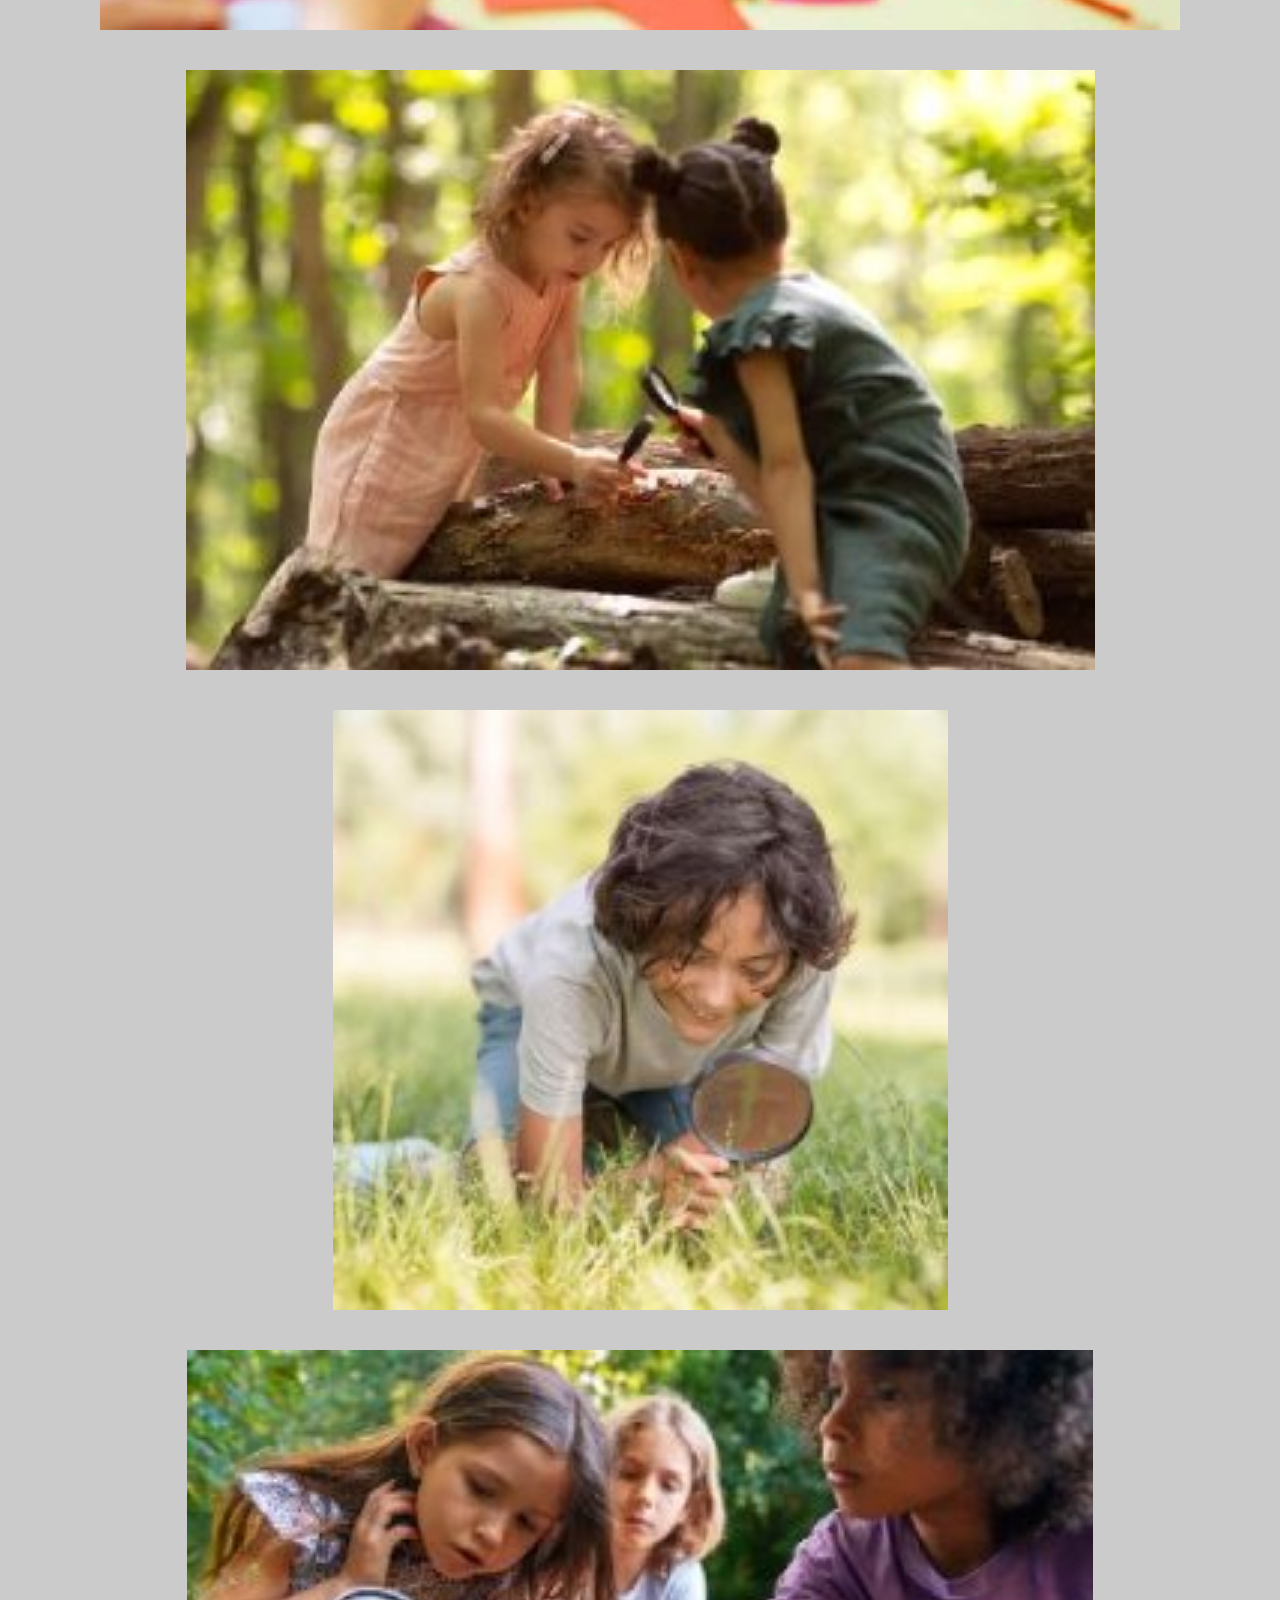
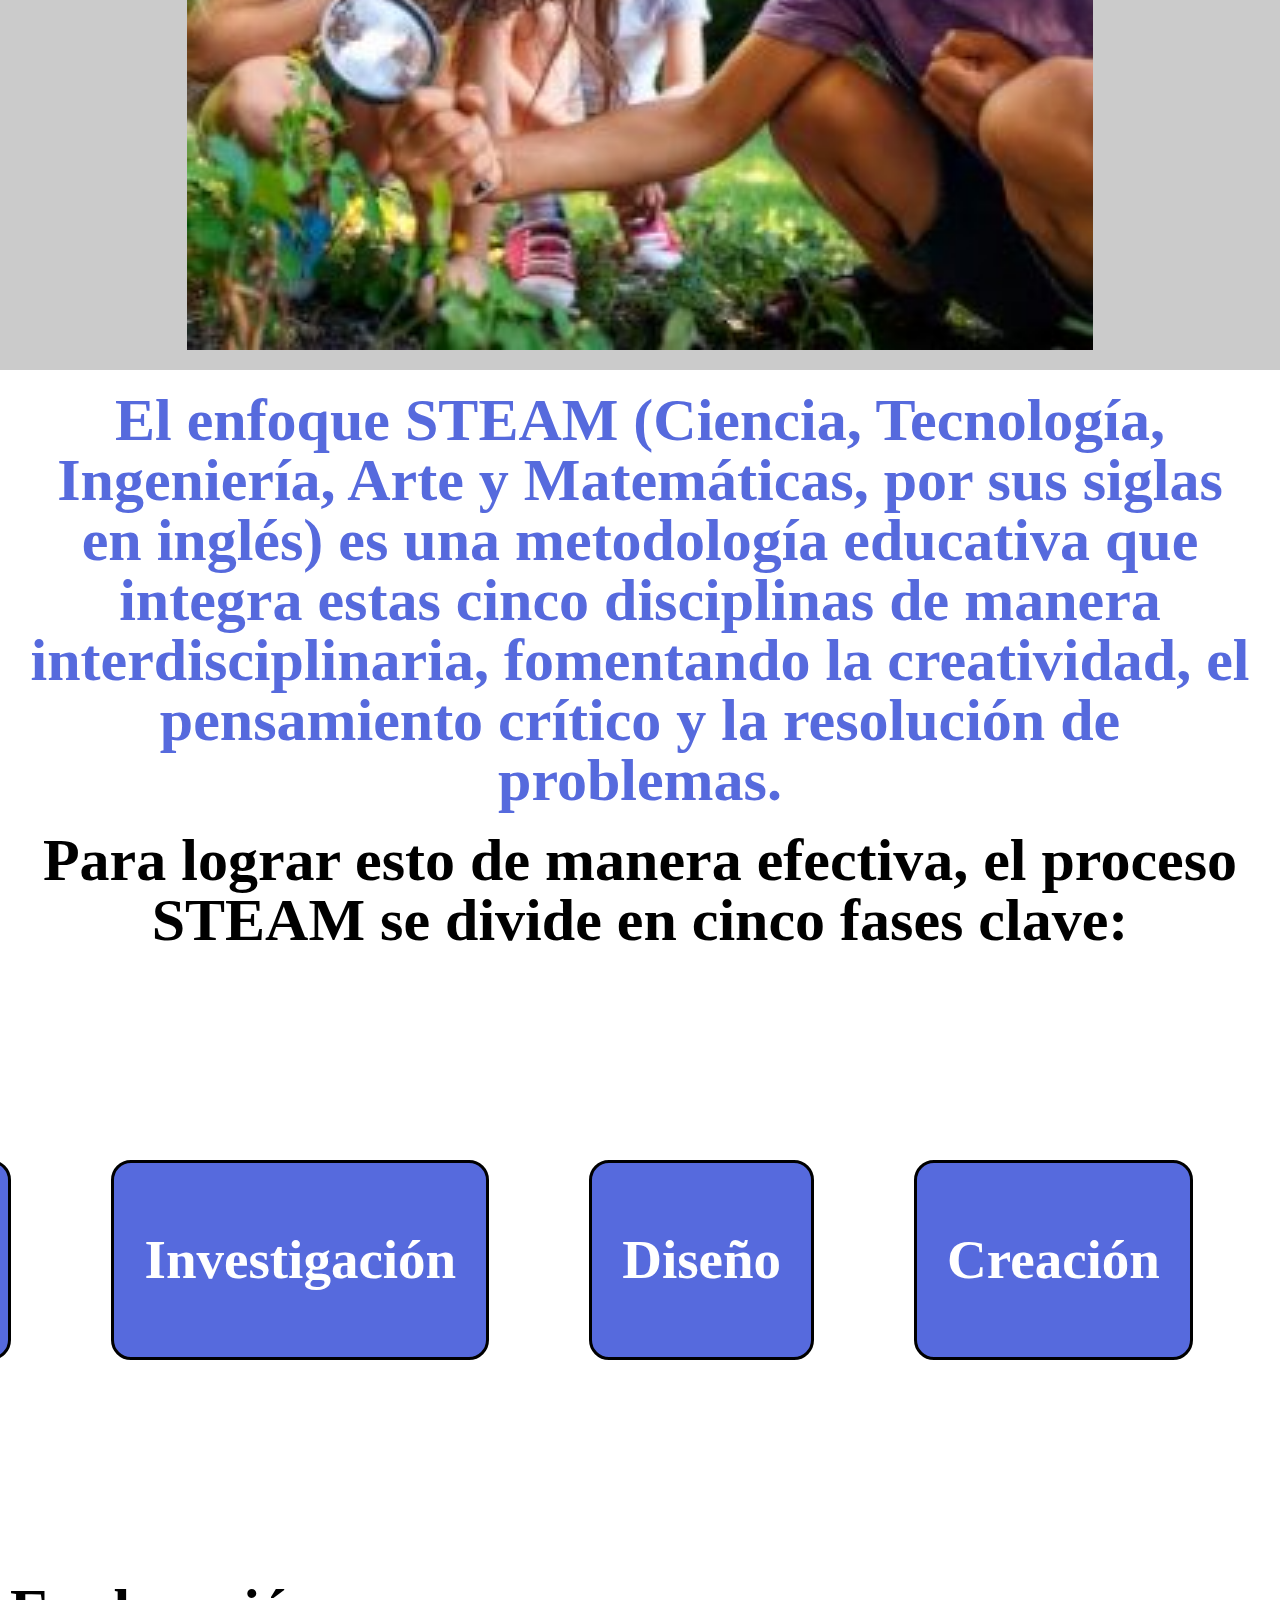
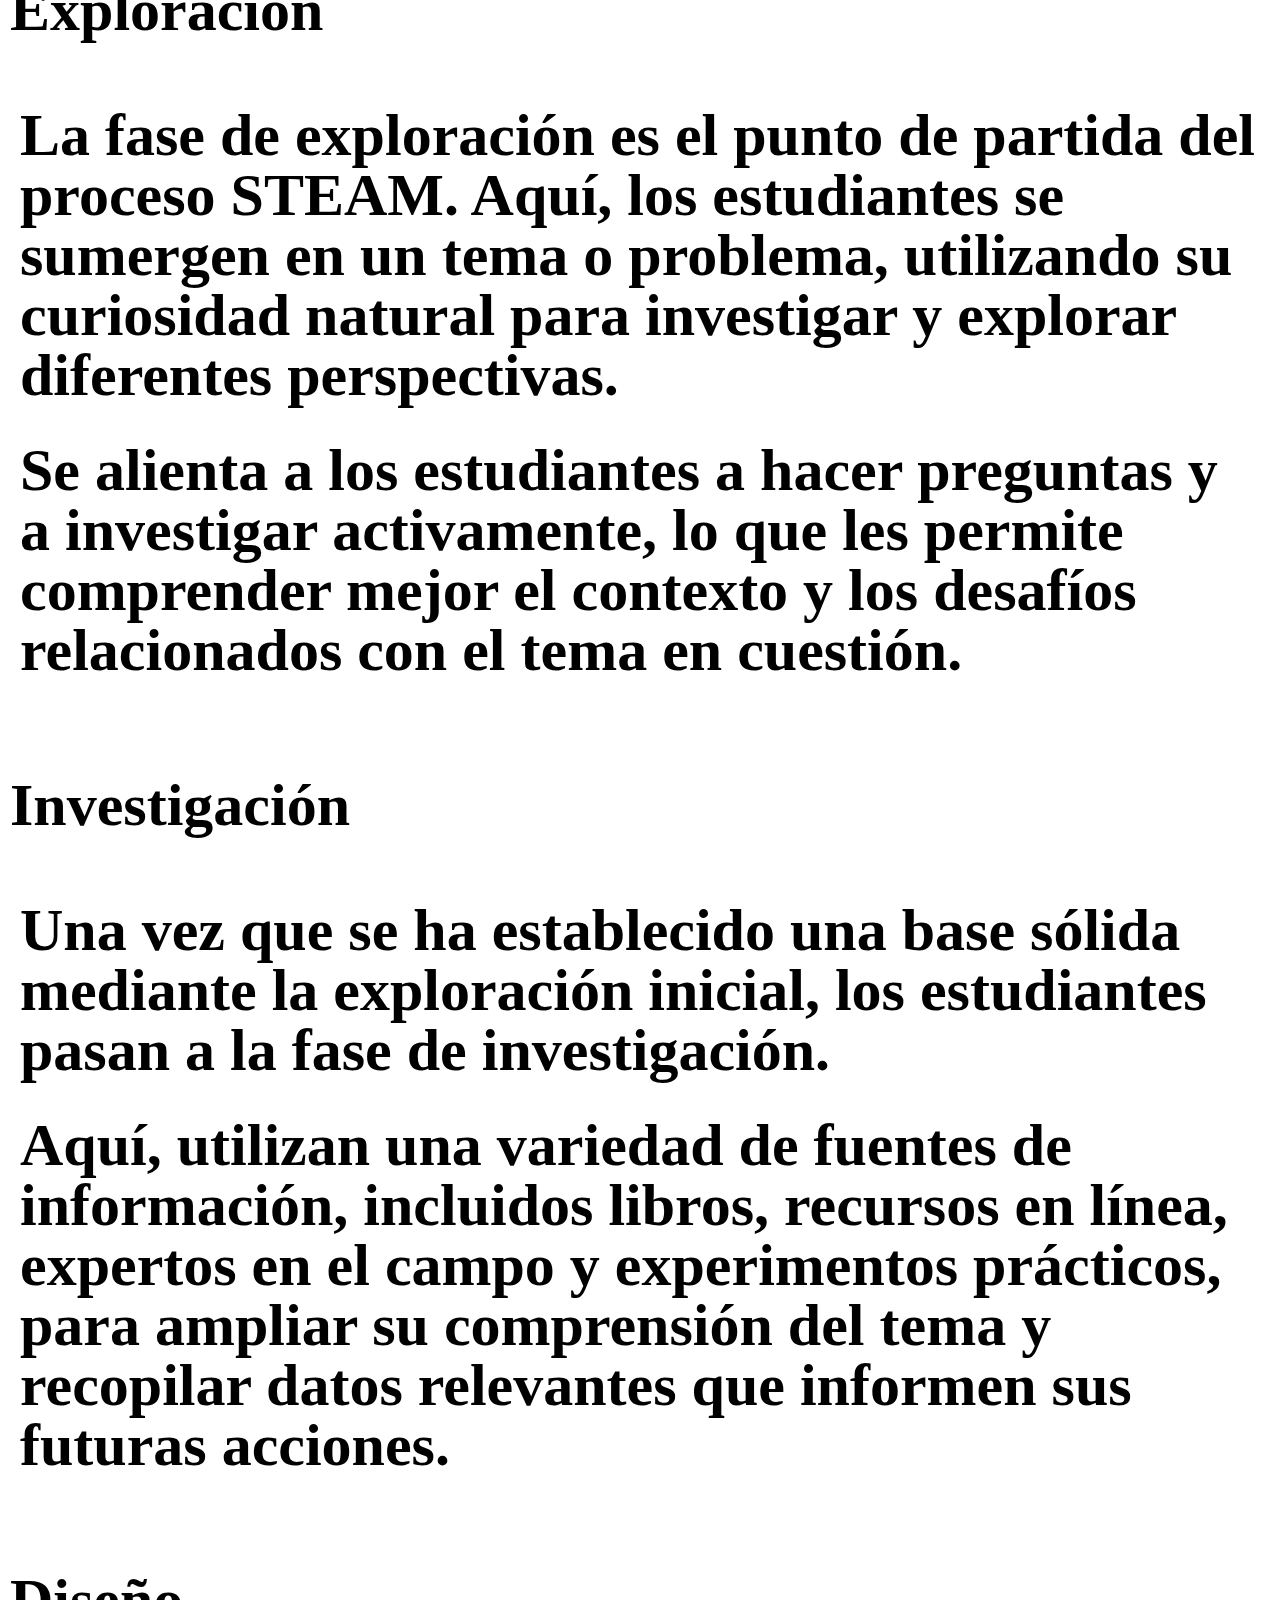
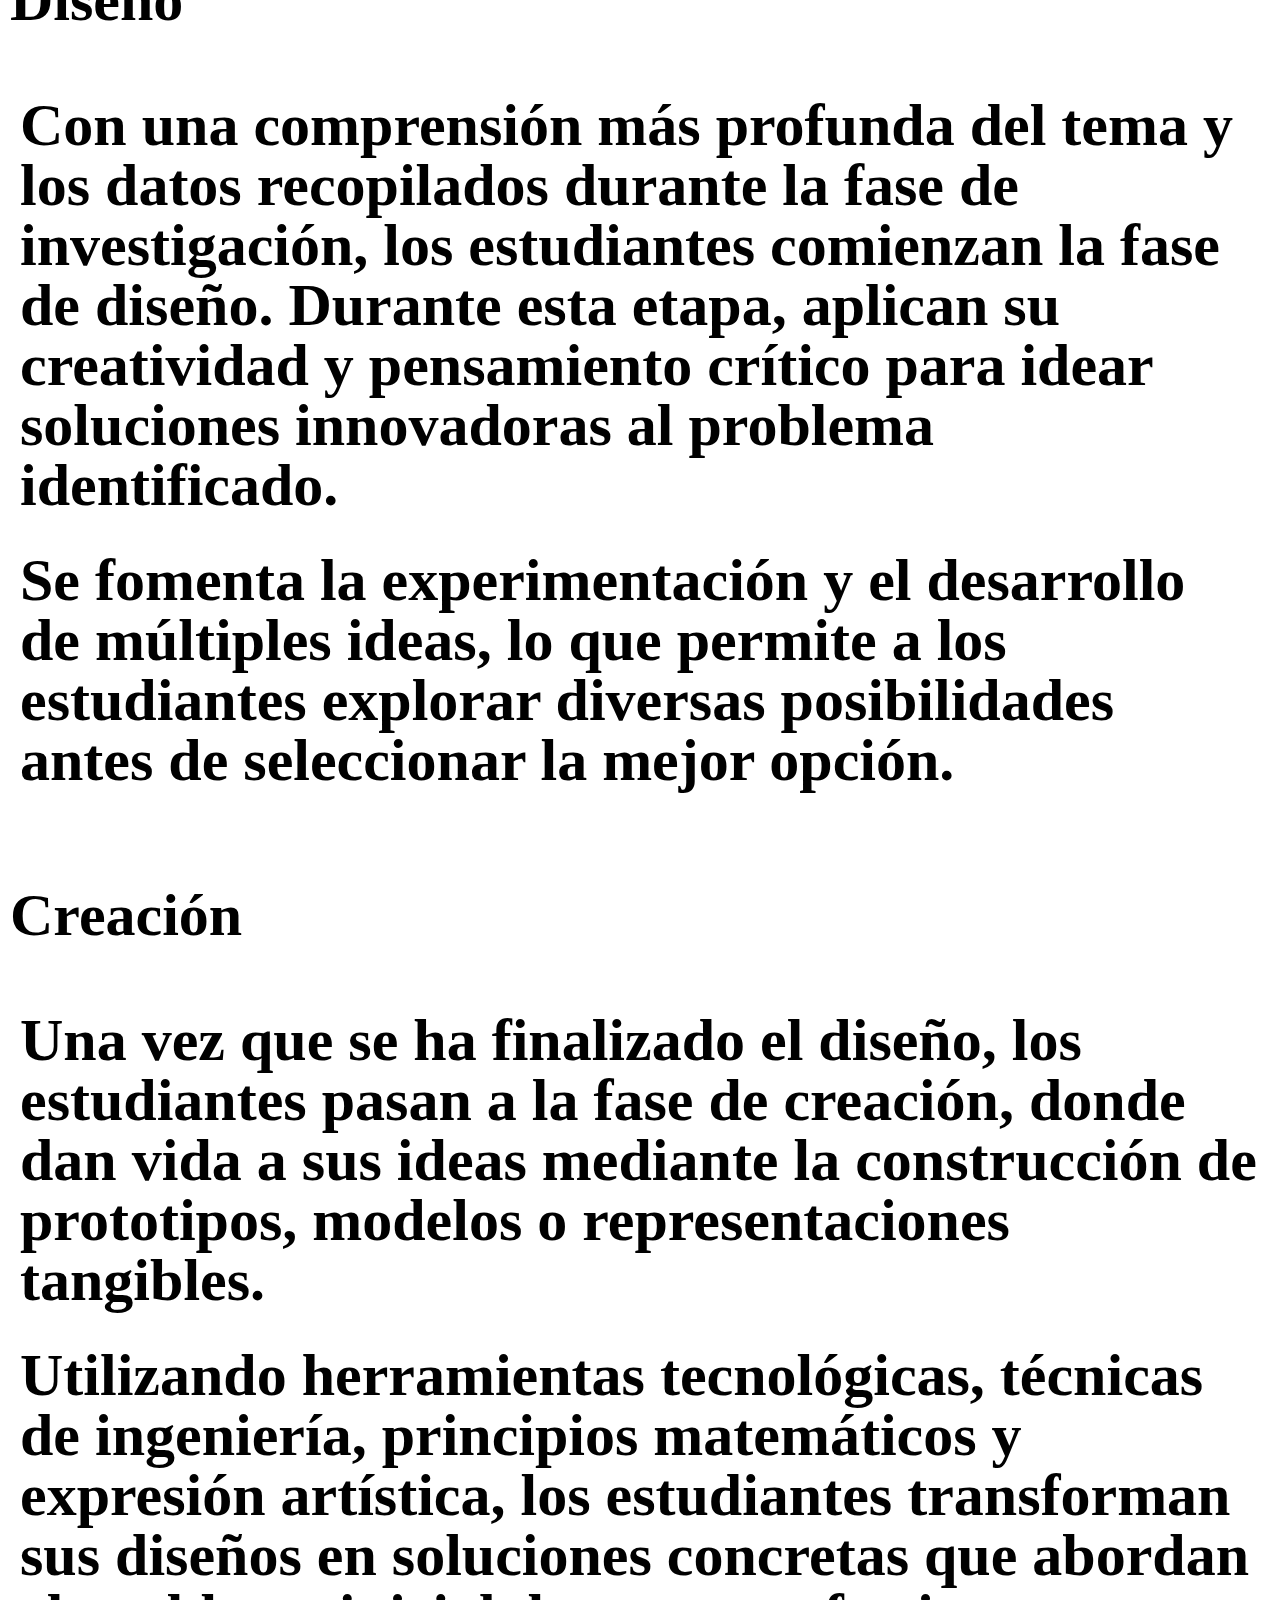
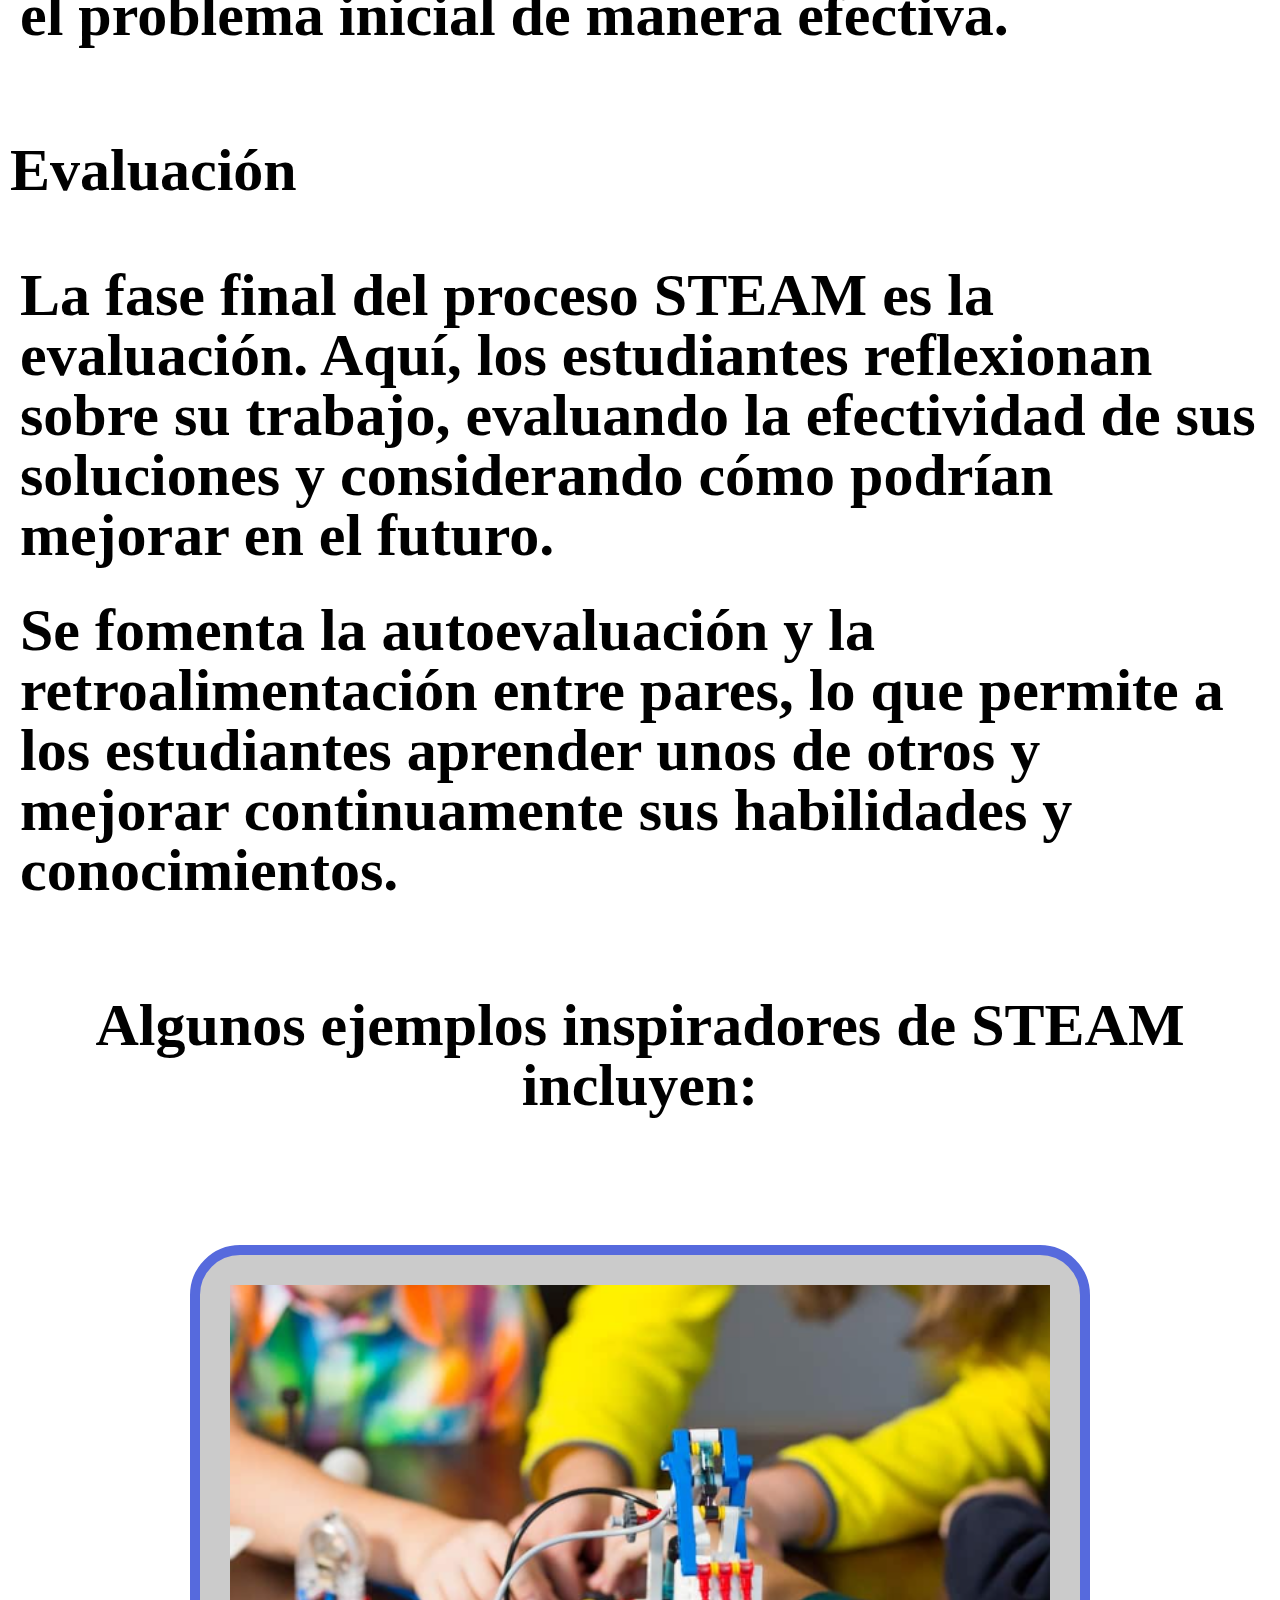
==== commit 7bef0e16: "." ====
--- a/exploraSteam.html
+++ b/exploraSteam.html
@@ -25,7 +25,7 @@
     </nav>
 
     <header>
-        <img class="headerImage" src="./img/logotklfull.gif" alt="STEAM">
+        <img class="headerImage" src="./img/logotklfull.gif" alt="Niños entusiasmados mientras realizan experimentos científicos en un laboratorio escolar, explorando los principios básicos de la química y la física.">
         <h1 class="titulo tituloHeader">
             <p>
                 Amplía sus ideas
@@ -58,18 +58,18 @@
     </section>
 
     <section class="carrousel">
-        <img class="carrouselIm1" src="/img/1.JPG" alt="STEAM investigacion">
-        <img class="carrouselIm2" src="/img/2.JPG" alt="STEAM investigacion">
-        <img class="carrouselIm3" src="/img/3.JPG" alt="STEAM investigacion">
-        <img class="carrouselIm4" src="/img/4.JPG" alt="STEAM investigacion">
-        <img class="carrouselIm5" src="/img/5.JPG" alt="STEAM investigacion">
-        <img class="carrouselIm6" src="/img/6.JPG" alt="STEAM investigacion">
-        <img class="carrouselIm7" src="/img/7.JPG" alt="STEAM investigacion">
-        <img class="carrouselIm8" src="/img/8.JPG" alt="STEAM investigacion">
-        <img class="carrouselIm9" src="/img/9.JPG" alt="STEAM investigacion">
-        <img class="carrouselIm10" src="/img/1.JPG" alt="STEAM investigacion">
-        <img class="carrouselIm11" src="/img/2.JPG" alt="STEAM investigacion">
-        <img class="carrouselIm12" src="/img/3.JPG" alt="STEAM investigacion">
+        <img class="carrouselIm1" src="/img/1.JPG" alt="Niños disfrutando de la naturaleza mientras exploran el entorno al aire libre.">
+        <img class="carrouselIm2" src="/img/2.JPG" alt="Niños disfrutando de la naturaleza mientras exploran el entorno al aire libre.">
+        <img class="carrouselIm3" src="/img/3.JPG" alt="Niños disfrutando de la naturaleza mientras exploran el entorno al aire libre.">
+        <img class="carrouselIm4" src="/img/4.JPG" alt="Niños disfrutando de la naturaleza mientras exploran el entorno al aire libre.">
+        <img class="carrouselIm5" src="/img/5.JPG" alt="Niños disfrutando de la naturaleza mientras exploran el entorno al aire libre.">
+        <img class="carrouselIm6" src="/img/6.JPG" alt="Niños disfrutando de la naturaleza mientras exploran el entorno al aire libre.">
+        <img class="carrouselIm7" src="/img/7.JPG" alt="Niños disfrutando de la naturaleza mientras exploran el entorno al aire libre.">
+        <img class="carrouselIm8" src="/img/8.JPG" alt="Niños disfrutando de la naturaleza mientras exploran el entorno al aire libre.">
+        <img class="carrouselIm9" src="/img/9.JPG" alt="Niños disfrutando de la naturaleza mientras exploran el entorno al aire libre.">
+        <img class="carrouselIm10" src="/img/1.JPG" alt="Niños disfrutando de la naturaleza mientras exploran el entorno al aire libre.">
+        <img class="carrouselIm11" src="/img/2.JPG" alt="Niños disfrutando de la naturaleza mientras exploran el entorno al aire libre.">
+        <img class="carrouselIm12" src="/img/3.JPG" alt="Niños disfrutando de la naturaleza mientras exploran el entorno al aire libre.">
     </section>
 
 
@@ -178,7 +178,7 @@
         </h3>   
         <div class="tarjetas">
             <div class="tarjeta">
-                <img class="tarjetaim" src="./img/robotica.PNG">
+                <img class="tarjetaim" src="./img/robotica.PNG" alt="Niños explorando el mundo de la ingeniería y la tecnología mientras diseñan y prueban robots en un club de robótica.">
                 <h2 class="tarjetaTitle"> Robótica educativa</h2>
                 <h3 class="tarjetaText"> 
                     <p>La robótica educativa es una poderosa herramienta que combina la tecnología, la ingeniería y la programación para proporcionar a los estudiantes una experiencia práctica y creativa en el aula.</p>
@@ -188,7 +188,7 @@
                 </h3>
             </div>
             <div class="tarjeta">
-                <img class="tarjetaim" src="./img/robotica.PNG">
+                <img class="tarjetaim" src="./img/robotica.PNG" alt="Niños fusionando arte y tecnología">
                 <h2 class="tarjetaTitle"> Proyectos de arte y tecnología</h2>
                 <h3 class="tarjetaText"> 
                     <p>Los proyectos de arte y tecnología combinan la creatividad artística con las herramientas y técnicas digitales para explorar nuevas formas de expresión artística y creativa. </p>
@@ -198,7 +198,7 @@
                 </h3>
             </div>
             <div class="tarjeta">
-                <img class="tarjetaim" src="./img/robotica.PNG">
+                <img class="tarjetaim" src="./img/robotica.PNG" alt="Niños entusiasmados mientras realizan experimentos científicos en un laboratorio escolar, explorando los principios básicos de la química y la física">
                 <h2 class="tarjetaTitle"> Proyectos de ciencias</h2>
                 <h3 class="tarjetaText"> 
                     <p>Los proyectos de ciencias son una forma efectiva de involucrar a los estudiantes en la investigación científica y el método científico. </p>
--- a/CSS/main.css
+++ b/CSS/main.css
@@ -200,6 +200,24 @@
   text-align: left;
   font-family: "Roboto";
   font-style: normal;
+}
+
+.carrousel {
+  background-color: rgba(128, 128, 128, 0.411);
+  width: 100%;
+  display: flex;
+  flex-wrap: wrap;
+  justify-content: space-around;
+}
+.carrousel img {
+  height: 600px;
+  width: auto;
+  object-fit: cover;
+  margin: 20px;
+  transition: 0.5s;
+}
+.carrousel img:hover {
+  transform: scale(2);
 }
 
 #exploracion {
